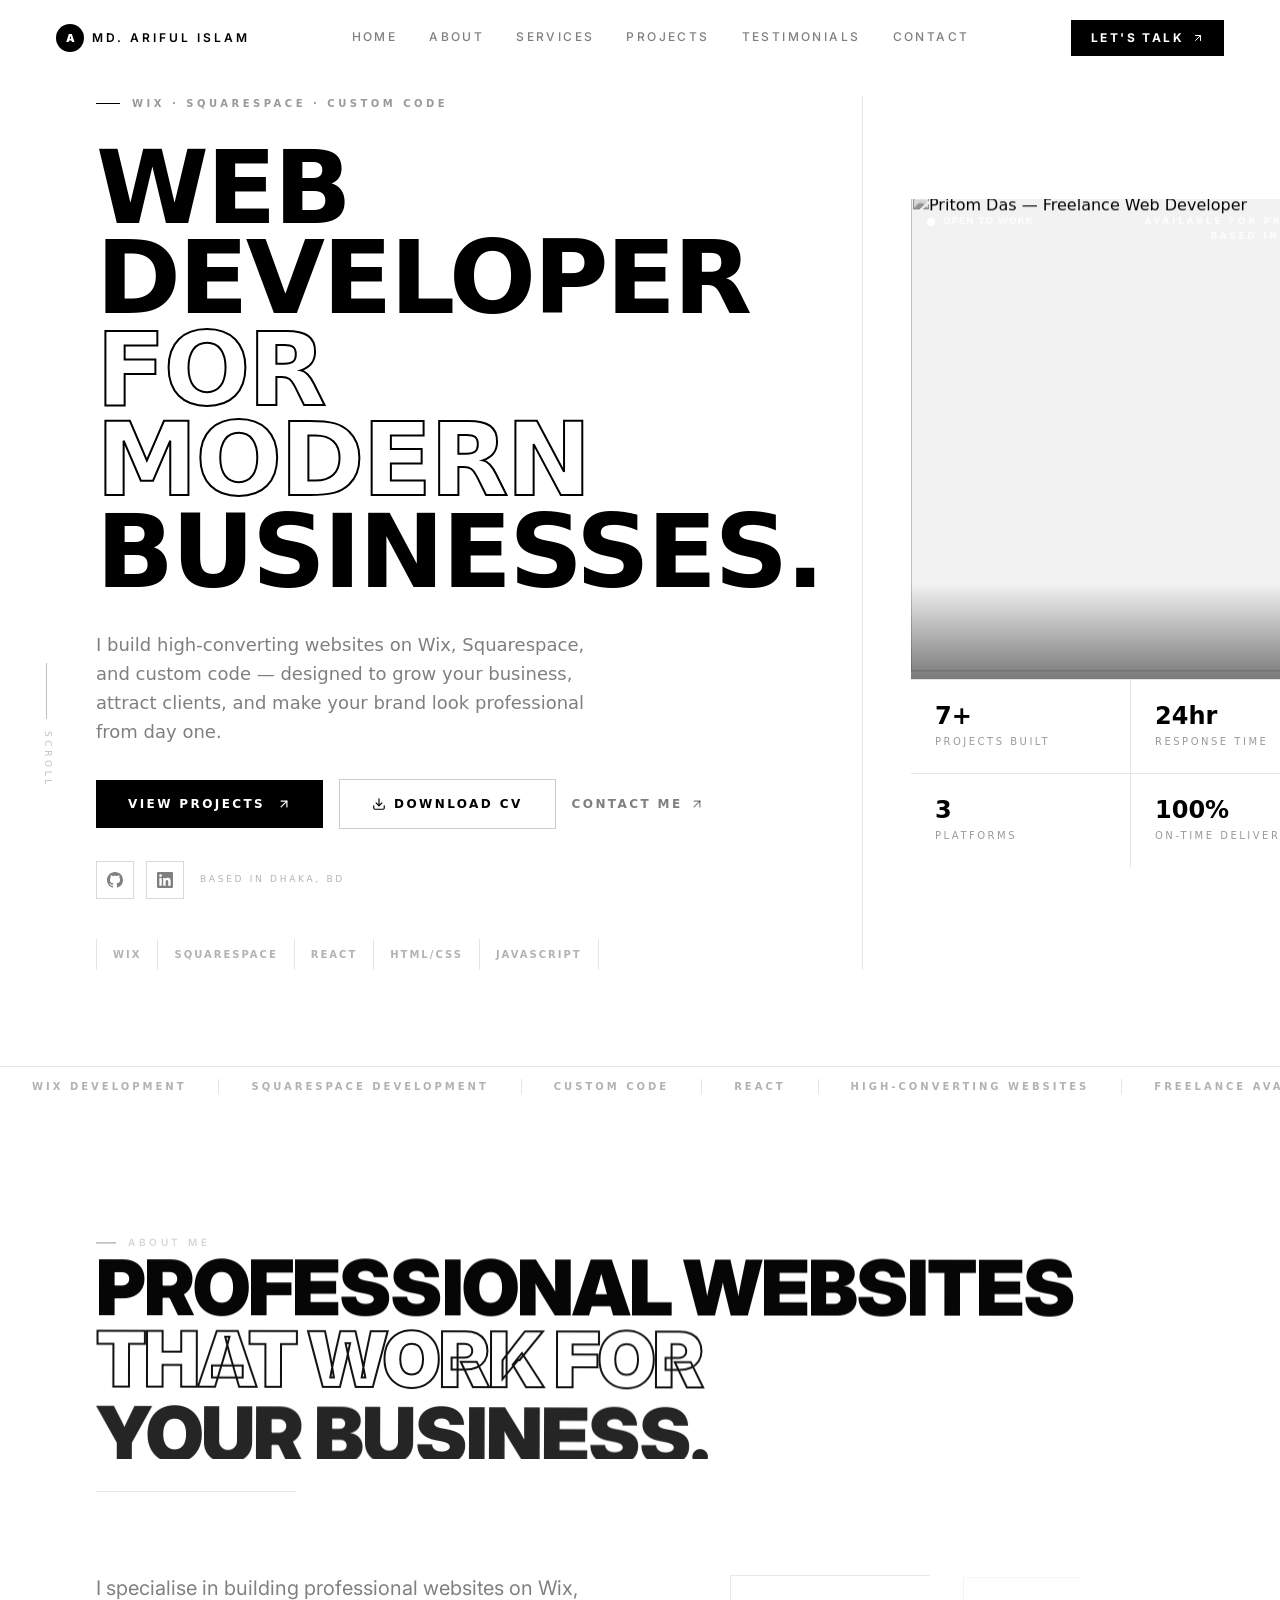
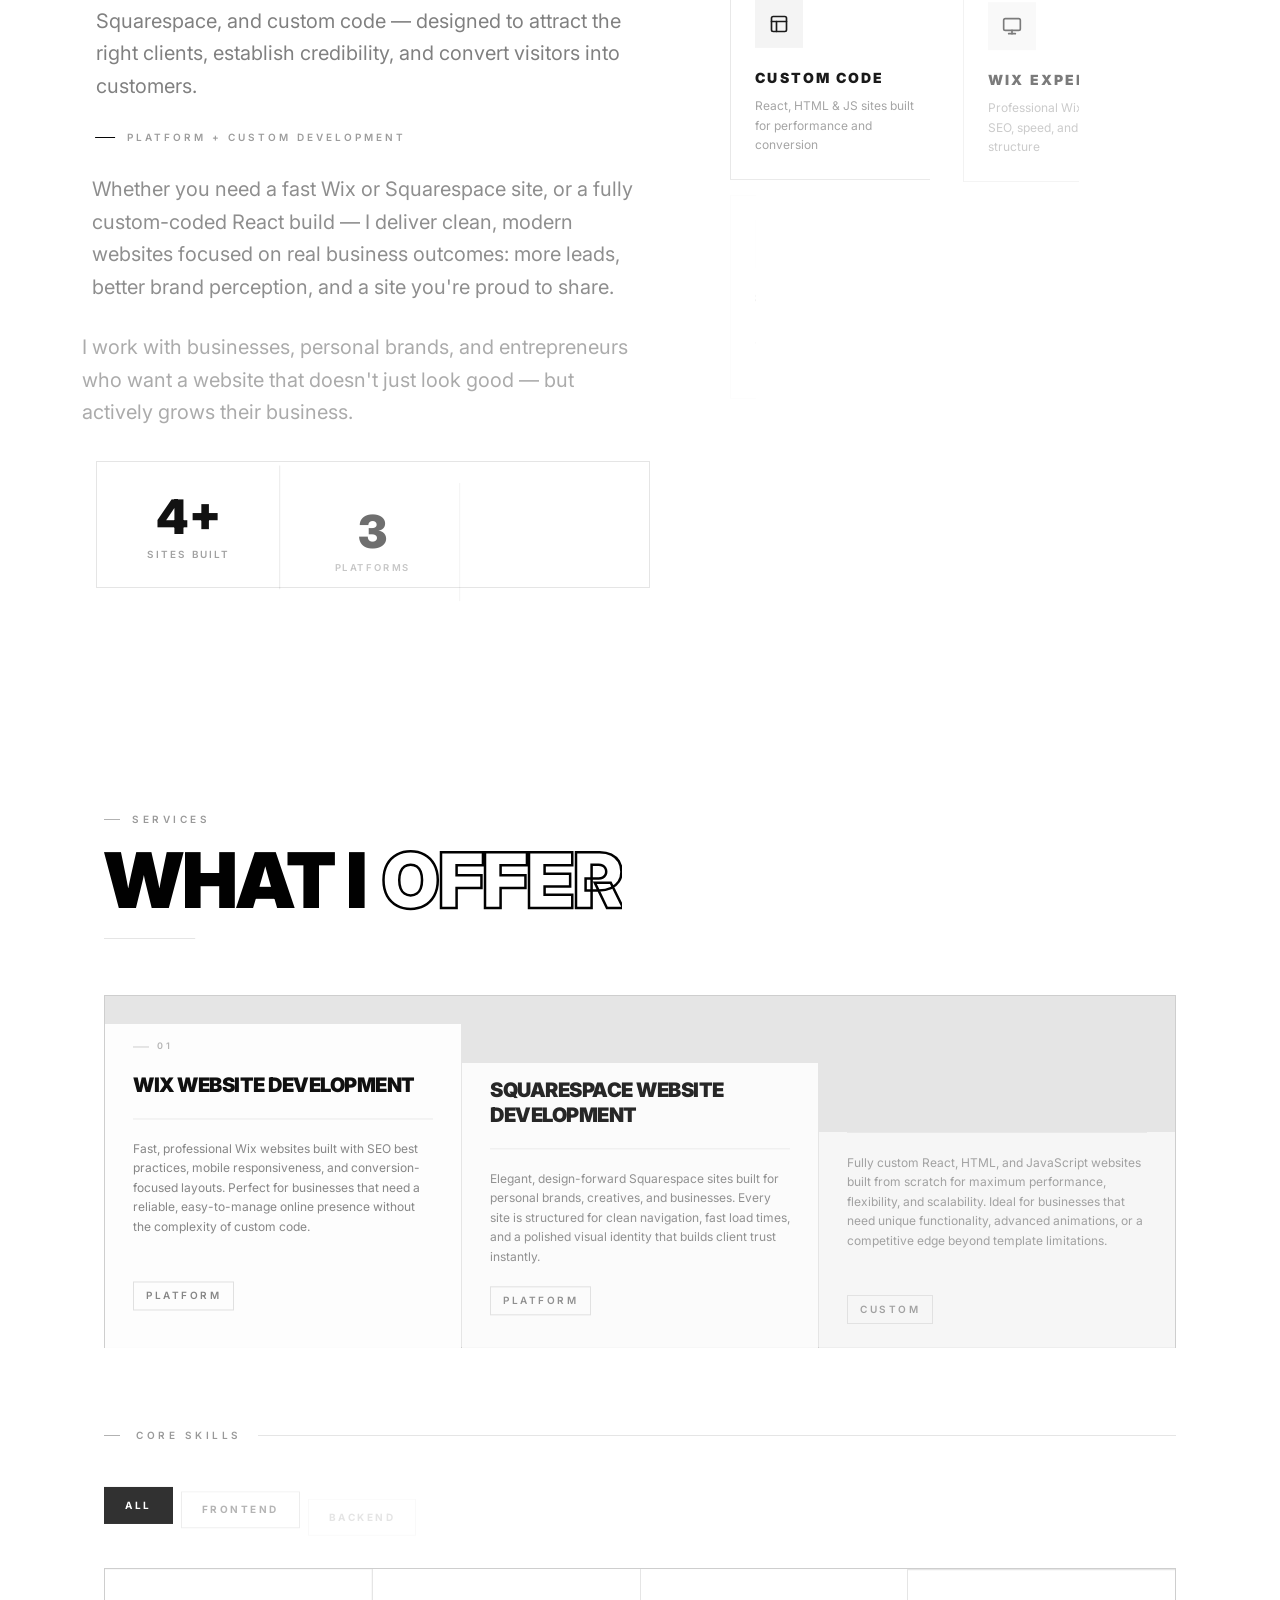
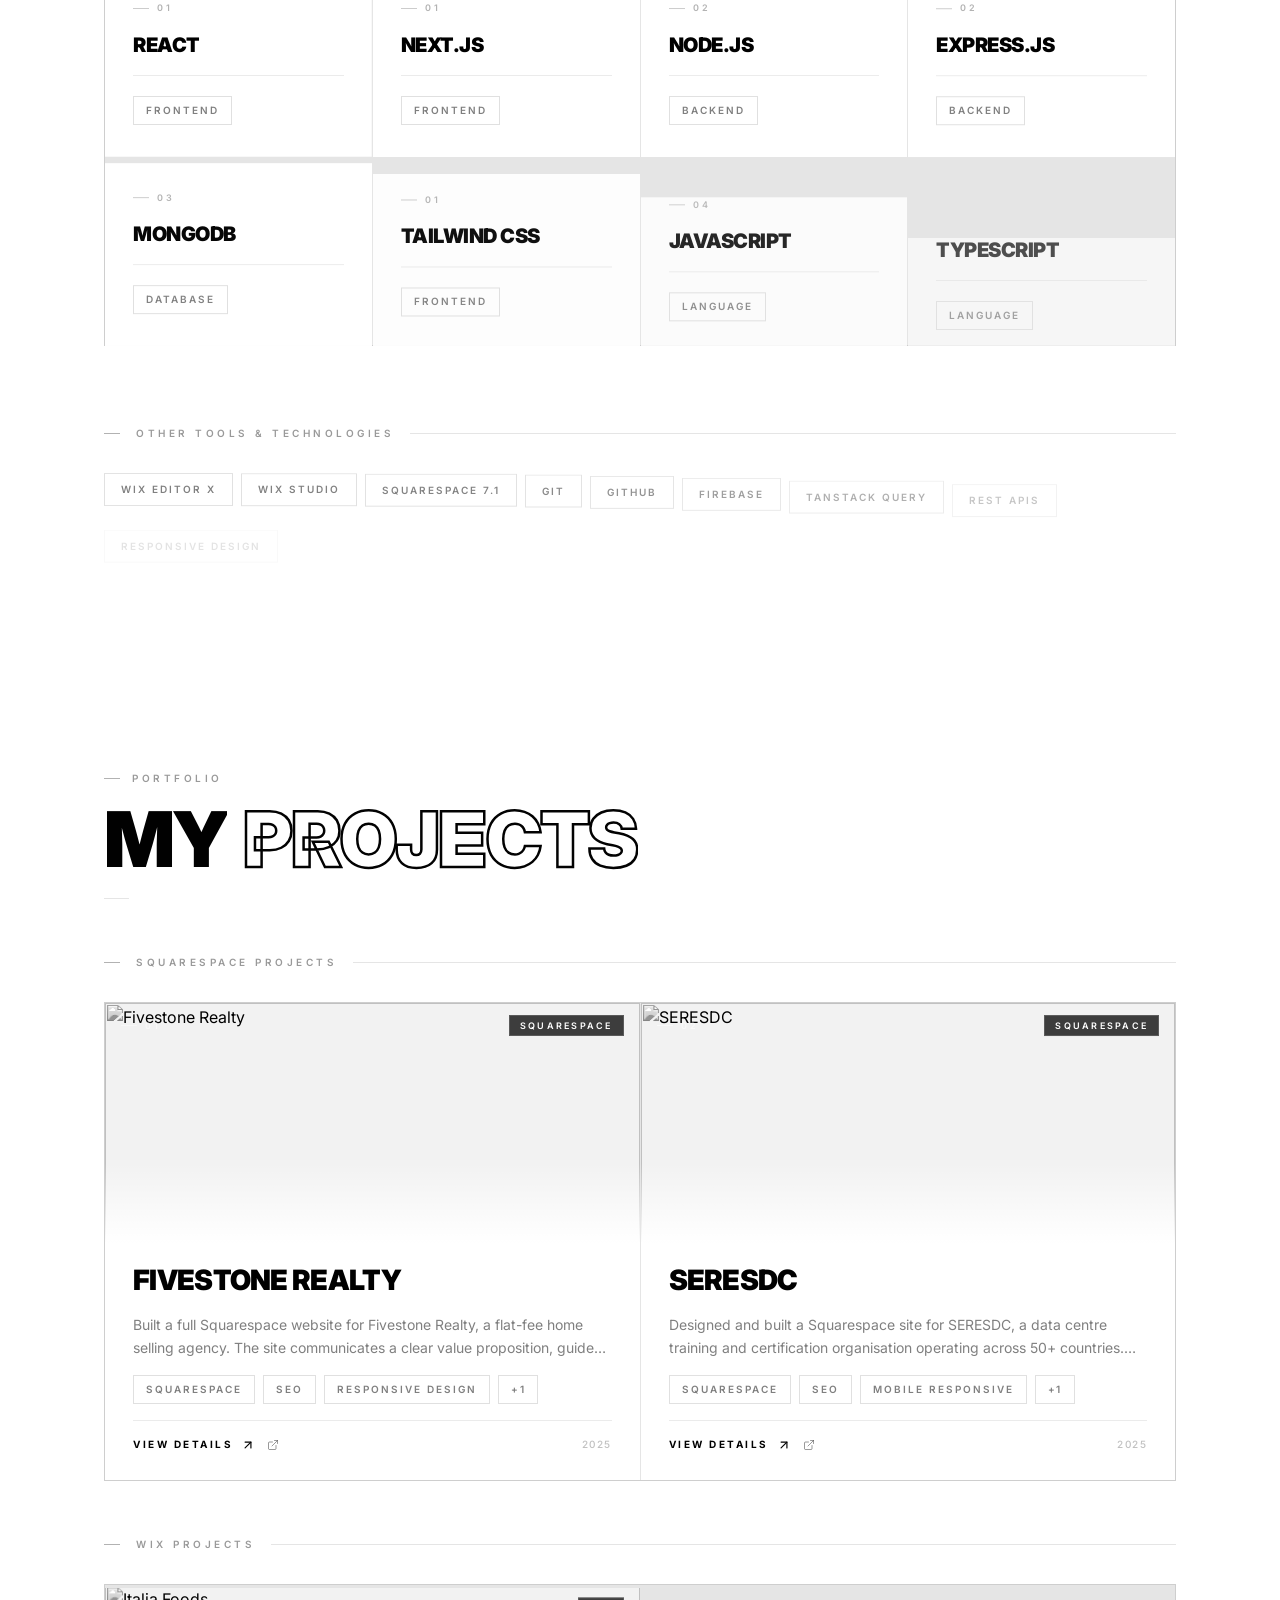
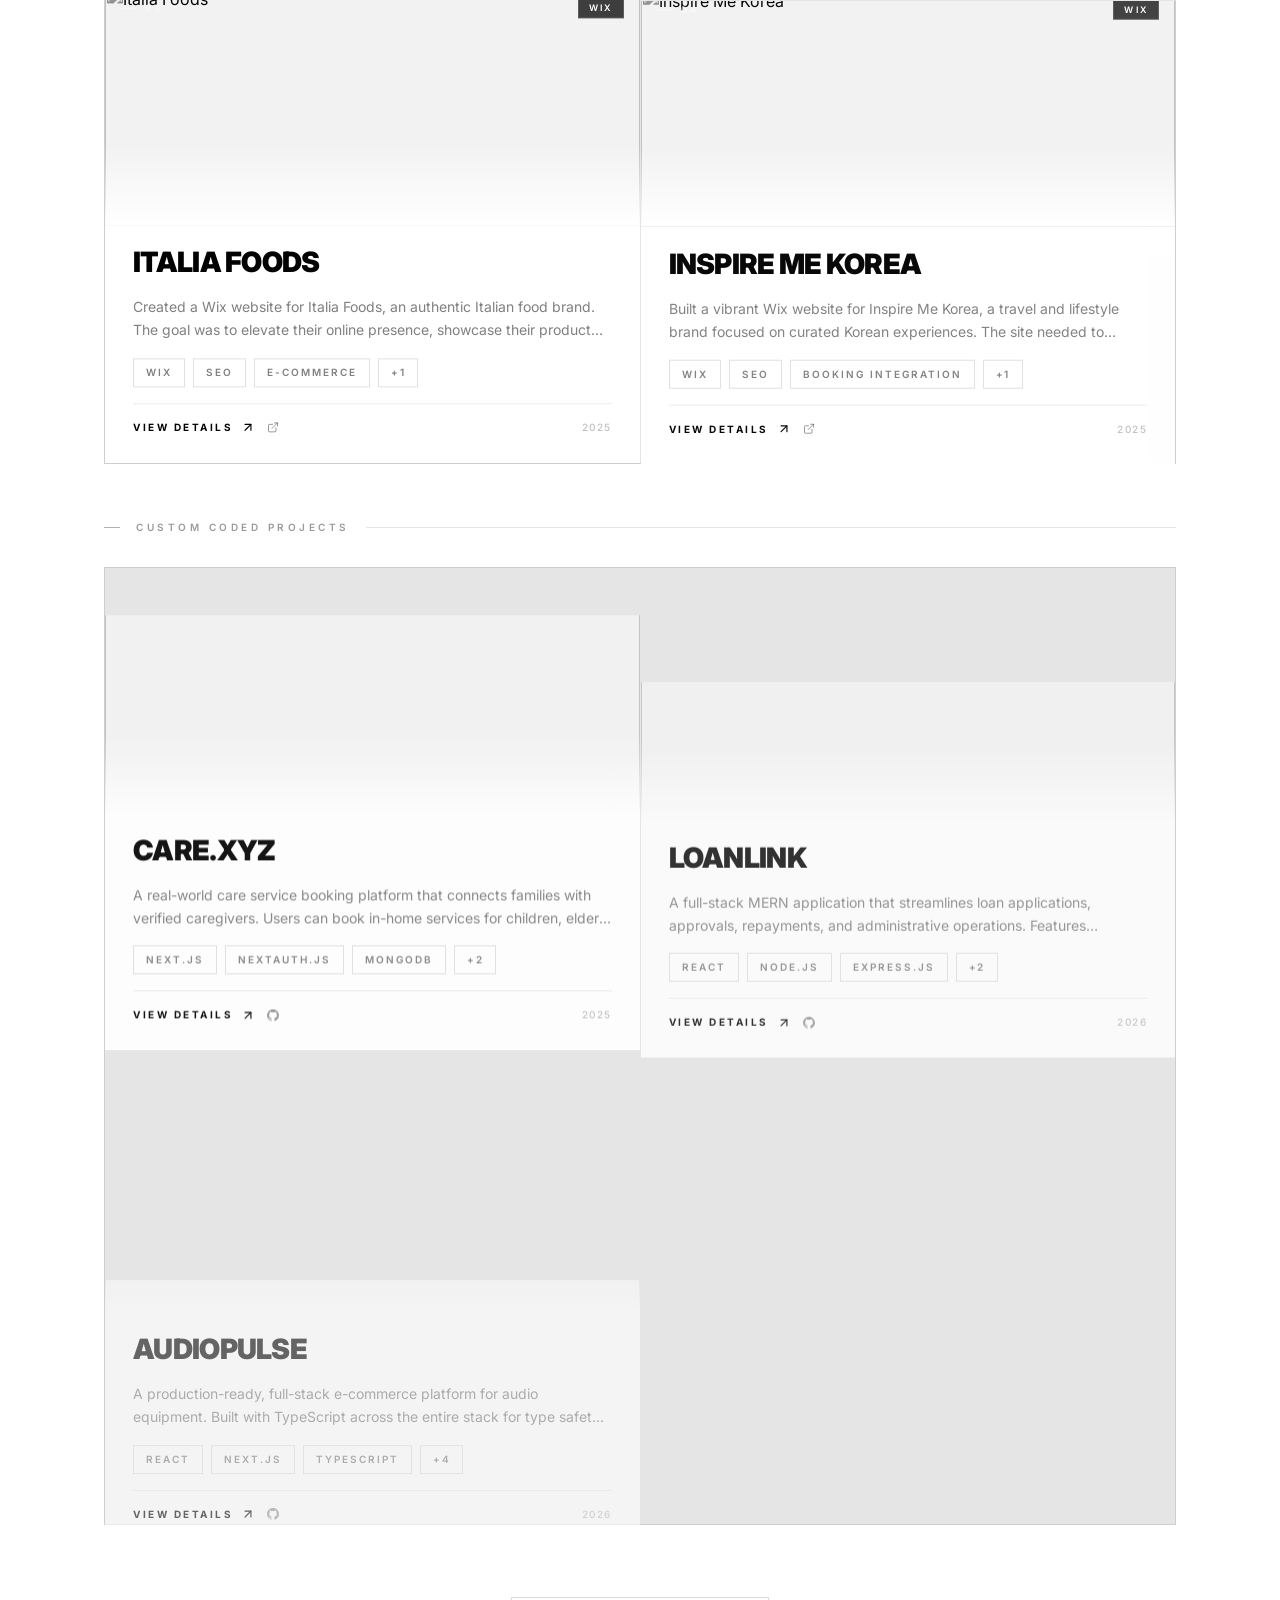
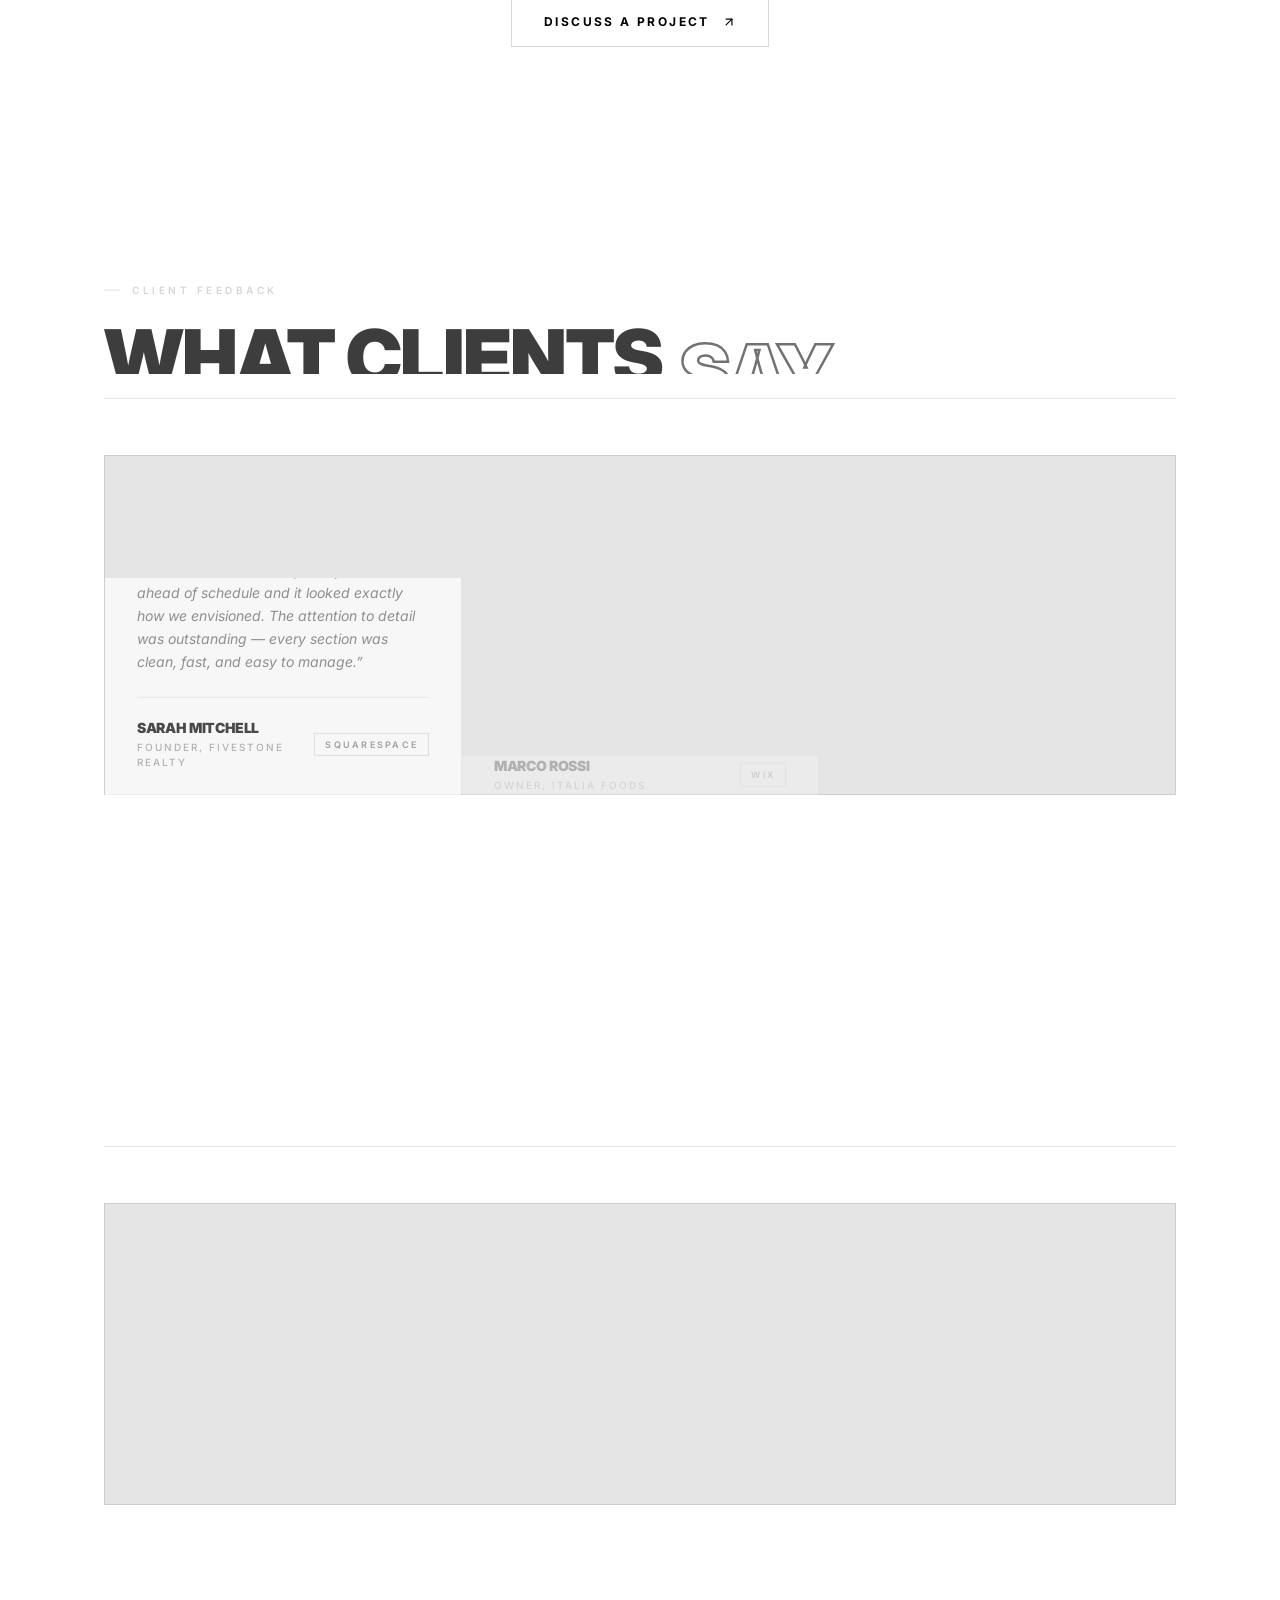
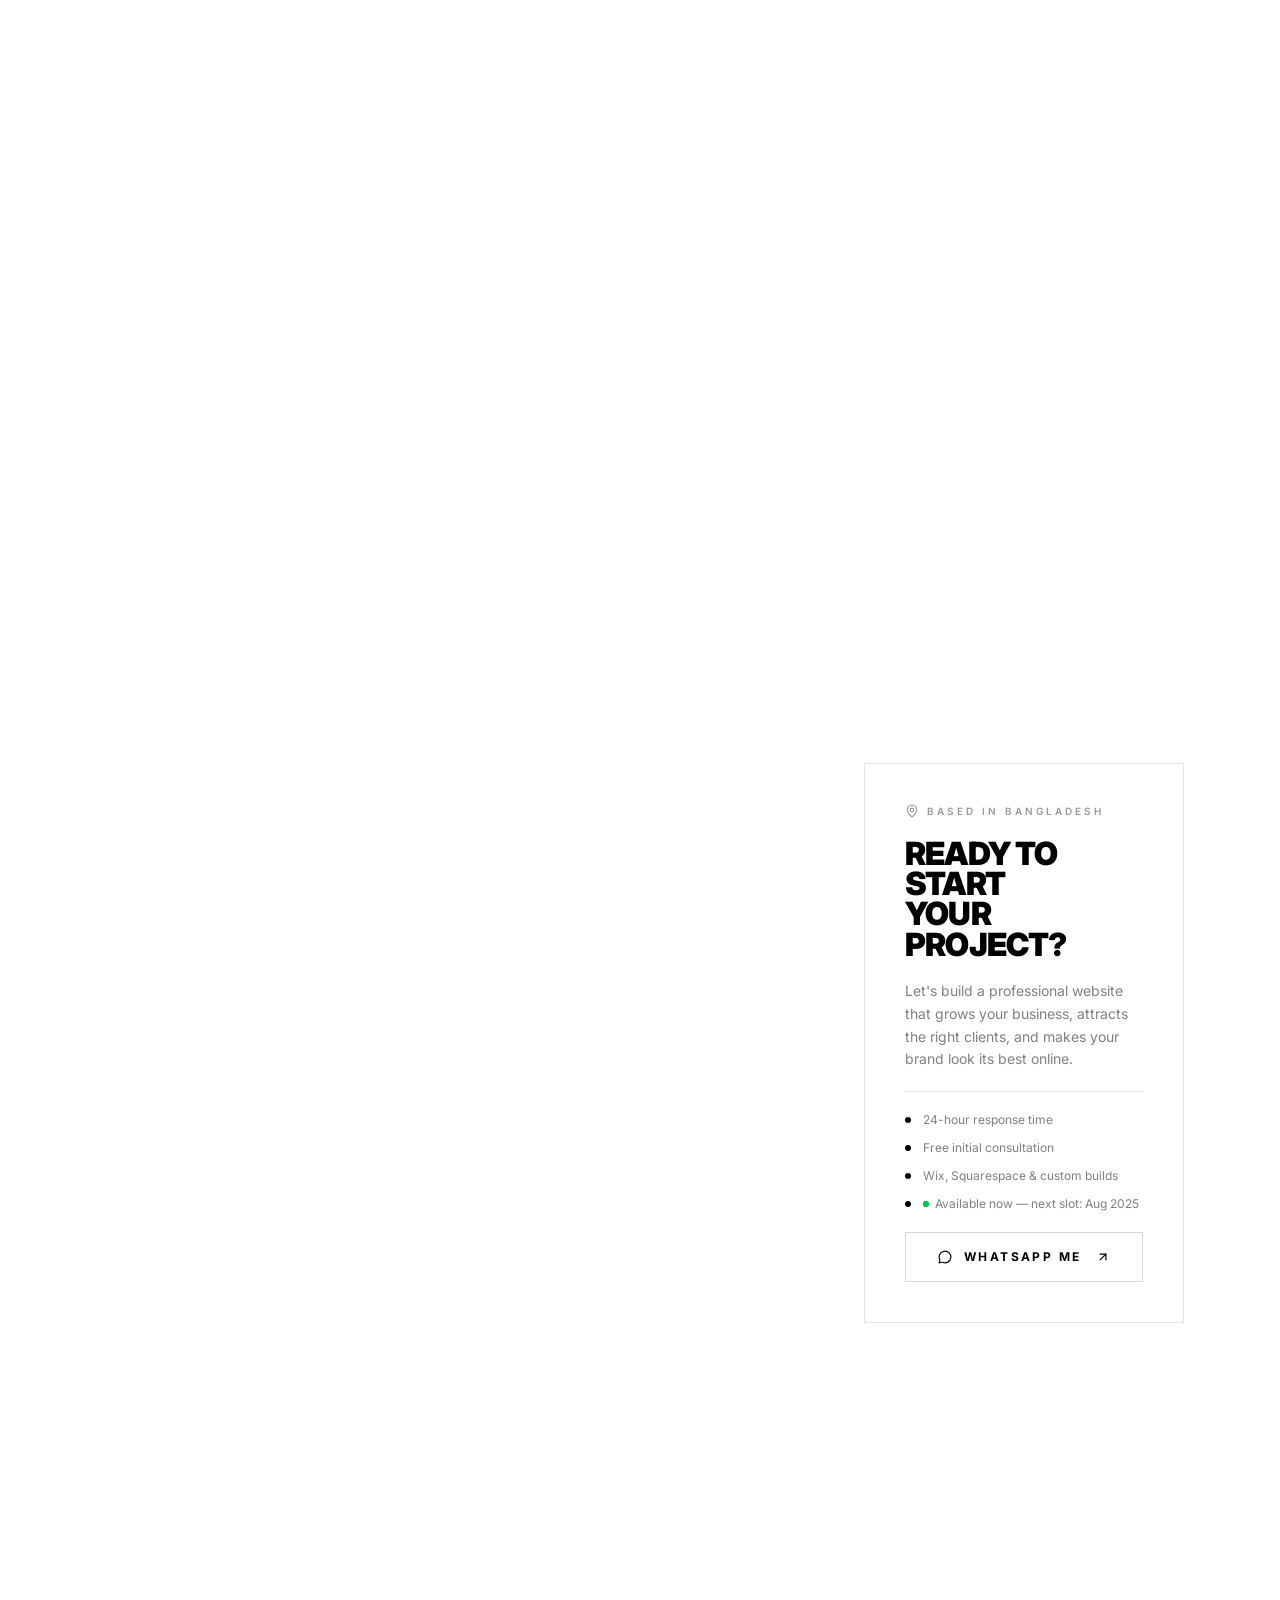
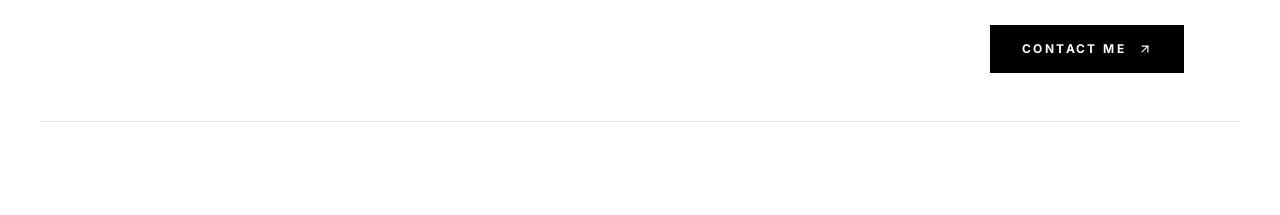
==== a.html @ 06dc27c8 "html pure code a find" ====
<html lang="en" style="scroll-behavior: smooth">

  <head>
    <meta charset="UTF-8" />
    <link rel="icon" type="image/svg+xml" href="/favicon.svg" />
    <link rel="alternate icon" href="/favicon.ico" />
    <meta name="viewport"
      content="width=device-width, initial-scale=1.0, viewport-fit=cover" />

    <!-- Primary SEO -->
    <title>
      Pritom Das | Wix &amp; Squarespace Developer | Custom React Websites
    </title>
    <meta name="description"
      content="Freelance Wix, Squarespace &amp; custom-coded web developer based in Dhaka. Building high-converting websites for businesses and personal brands worldwide." />
    <meta name="keywords"
      content="Pritom Das, Wix Developer, Squarespace Developer, Custom Web Developer, React, Freelance Web Developer, Portfolio, Dhaka" />
    <meta name="author" content="Pritom Das" />
    <link rel="canonical" href="https://pritomweb.dev/" />

    <!-- Open Graph / Facebook -->
    <meta property="og:type" content="website" />
    <meta property="og:url" content="https://pritomweb.dev/" />
    <meta property="og:title"
      content="Pritom Das | Wix &amp; Squarespace Developer | Custom React Websites" />
    <meta property="og:description"
      content="Freelance Wix, Squarespace &amp; custom-coded web developer. Building high-converting websites for businesses and personal brands worldwide." />
    <meta property="og:image"
      content="https://res.cloudinary.com/do3iu9q7d/image/upload/w_1200,h_630,c_fill,f_auto,q_auto/v1767634713/profile_wnzqr0.jpg" />
    <meta property="og:image:width" content="1200" />
    <meta property="og:image:height" content="630" />

    <!-- Twitter Card -->
    <meta name="twitter:card" content="summary_large_image" />
    <meta name="twitter:title"
      content="Pritom Das | Wix &amp; Squarespace Developer | Custom React Websites" />
    <meta name="twitter:description"
      content="Freelance Wix, Squarespace &amp; custom-coded web developer. Building high-converting websites for businesses and personal brands." />
    <meta name="twitter:image"
      content="https://res.cloudinary.com/do3iu9q7d/image/upload/w_1200,h_630,c_fill,f_auto,q_auto/v1767634713/profile_wnzqr0.jpg" />

    <!-- Google Fonts — preconnect first, then stylesheet (faster than @import in CSS) -->
    <link rel="preconnect" href="https://fonts.googleapis.com" />
    <link rel="preconnect" href="https://fonts.gstatic.com" crossorigin />
    <link
      href="https://fonts.googleapis.com/css2?family=Inter:wght@400;500;600;700;800;900&amp;display=swap"
      rel="stylesheet" />
    <script type="module" src="./script.js"></script>
    <link rel="stylesheet" href="./style.css" />
  </head>

  <body>
    <!-- Skip navigation for keyboard users -->
    <a href="#main-content" class="skip-nav">Skip to main content</a>
    <div id="root">
      <div class="min-h-screen text-foreground">
        <header class="fixed top-0 left-0 right-0 z-50">
          <div
            class="anim-nav-bar flex items-center justify-between px-5 sm:px-8 md:px-14 py-5 border-b border-transparent"
            style="
              transition: none;
              translate: none;
              rotate: none;
              scale: none;
              opacity: 1;
              transform: translate(0px, 0px);
              background-color: rgba(255, 255, 255, 0.92);
              backdrop-filter: blur(16px);
              border-bottom-color: rgba(0, 0, 0, 0.12);
            ">
            <a href="#home" class="anim-nav-logo flex items-center gap-2 group"
              style="
                translate: none;
                rotate: none;
                scale: none;
                transform: translate(0px, 0px);
                opacity: 1;
              "><span
                class="w-7 h-7 rounded-full bg-black flex items-center justify-center group-hover:scale-110 transition-transform duration-200"><span
                  class="text-white font-black text-[11px]"
                  aria-hidden="true">A</span></span><span
                class="text-xs font-semibold tracking-[0.25em] uppercase text-black">Md.
                Ariful Islam</span></a>
            <ul class="hidden md:flex items-center gap-8" role="list">
              <li>
                <a href="#home"
                  class="anim-nav-link relative flex flex-col text-xs font-medium tracking-[0.2em] uppercase text-black/50 hover:text-black transition-colors duration-200 pb-0.5"
                  style="
                    translate: none;
                    rotate: none;
                    scale: none;
                    opacity: 1;
                    transform: translate(0px, 0px);
                  ">Home<span
                    class="nav-underline absolute -bottom-0.5 left-0 w-full h-px bg-black origin-left"
                    aria-hidden="true" style="transform: scaleX(0)"></span></a>
              </li>
              <li>
                <a href="#about"
                  class="anim-nav-link relative flex flex-col text-xs font-medium tracking-[0.2em] uppercase text-black/50 hover:text-black transition-colors duration-200 pb-0.5"
                  style="
                    translate: none;
                    rotate: none;
                    scale: none;
                    opacity: 1;
                    transform: translate(0px, 0px);
                  ">About<span
                    class="nav-underline absolute -bottom-0.5 left-0 w-full h-px bg-black origin-left"
                    aria-hidden="true" style="transform: scaleX(0)"></span></a>
              </li>
              <li>
                <a href="#skills"
                  class="anim-nav-link relative flex flex-col text-xs font-medium tracking-[0.2em] uppercase text-black/50 hover:text-black transition-colors duration-200 pb-0.5"
                  style="
                    translate: none;
                    rotate: none;
                    scale: none;
                    opacity: 1;
                    transform: translate(0px, 0px);
                  ">Services<span
                    class="nav-underline absolute -bottom-0.5 left-0 w-full h-px bg-black origin-left"
                    aria-hidden="true" style="transform: scaleX(0)"></span></a>
              </li>
              <li>
                <a href="#projects"
                  class="anim-nav-link relative flex flex-col text-xs font-medium tracking-[0.2em] uppercase text-black/50 hover:text-black transition-colors duration-200 pb-0.5"
                  style="
                    translate: none;
                    rotate: none;
                    scale: none;
                    opacity: 1;
                    transform: translate(0px, 0px);
                  ">Projects<span
                    class="nav-underline absolute -bottom-0.5 left-0 w-full h-px bg-black origin-left"
                    aria-hidden="true" style="
                      transform: translate(0px, 0px);
                      translate: none;
                      rotate: none;
                      scale: none;
                    "></span></a>
              </li>
              <li>
                <a href="#testimonials"
                  class="anim-nav-link relative flex flex-col text-xs font-medium tracking-[0.2em] uppercase text-black/50 hover:text-black transition-colors duration-200 pb-0.5"
                  style="
                    translate: none;
                    rotate: none;
                    scale: none;
                    opacity: 1;
                    transform: translate(0px, 0px);
                  ">Testimonials<span
                    class="nav-underline absolute -bottom-0.5 left-0 w-full h-px bg-black origin-left"
                    aria-hidden="true"
                    style="
                      transform: translate(0px, 0px);
                      translate: none;
                      rotate: none;
                      scale: none;
                    "></span></a>
              </li>
              <li>
                <a href="#contact"
                  class="anim-nav-link relative flex flex-col text-xs font-medium tracking-[0.2em] uppercase text-black/50 hover:text-black transition-colors duration-200 pb-0.5"
                  style="
                    translate: none;
                    rotate: none;
                    scale: none;
                    opacity: 1;
                    transform: translate(0px, 0px);
                  ">Contact<span
                    class="nav-underline absolute -bottom-0.5 left-0 w-full h-px bg-black origin-left"
                    aria-hidden="true" style="
                      transform: scale(0, 1);
                      translate: none;
                      rotate: none;
                      scale: none;
                    "></span></a>
              </li>
            </ul>
            <div class="flex items-center gap-3">
              <a href="#contact"
                class="anim-nav-cta group hidden md:flex items-center gap-2 bg-black text-white text-xs font-bold tracking-[0.2em] uppercase px-5 py-2.5 hover:bg-black/80 transition-colors"
                style="
                  translate: none;
                  rotate: none;
                  scale: none;
                  transform: translate(0px, 0px);
                  opacity: 1;
                ">Let's Talk<svg xmlns="http://www.w3.org/2000/svg" width="24"
                  height="24" viewBox="0 0 24 24"
                  fill="none" stroke="currentColor" stroke-width="2"
                  stroke-linecap="round" stroke-linejoin="round"
                  class="lucide lucide-arrow-up-right h-3 w-3 group-hover:translate-x-0.5 group-hover:-translate-y-0.5 transition-transform"
                  aria-hidden="true">
                  <path d="M7 7h10v10"></path>
                  <path d="M7 17 17 7"></path>
                </svg></a><button
                class="anim-nav-cta md:hidden p-2 border border-black/15 hover:border-black hover:bg-black hover:text-white transition-all duration-200 text-black"
                aria-label="Toggle navigation menu" aria-expanded="false"
                aria-controls="mobile-nav-menu" style="
                  translate: none;
                  rotate: none;
                  scale: none;
                  transform: translate(0px, 0px);
                  opacity: 1;
                ">
                <svg xmlns="http://www.w3.org/2000/svg" width="24" height="24"
                  viewBox="0 0 24 24" fill="none"
                  stroke="currentColor" stroke-width="2" stroke-linecap="round"
                  stroke-linejoin="round"
                  class="lucide lucide-menu h-4 w-4" aria-hidden="true">
                  <path d="M4 5h16"></path>
                  <path d="M4 12h16"></path>
                  <path d="M4 19h16"></path>
                </svg>
              </button>
            </div>
          </div>
        </header>
        <section id="home"
          class="min-h-screen bg-white text-black font-sans overflow-hidden flex flex-col">
          <div
            class="flex-1 grid grid-cols-1 xl:grid-cols-[1fr_440px] min-h-0 px-5 pt-28 pb-8 sm:px-8 sm:pt-32 sm:pb-12 md:px-14 md:pt-36 md:pb-16 lg:px-20 lg:py-20 xl:px-24 xl:py-24 gap-8 xl:gap-12 items-center">
            <div
              class="flex flex-col justify-between xl:border-r border-black/10 xl:pr-10">
              <div
                class="space-y-6 sm:space-y-8 text-center xl:text-left flex flex-col items-center xl:items-start">
                <div class="anim-eyebrow hidden sm:flex items-center gap-3"
                  style="
                    translate: none;
                    rotate: none;
                    scale: none;
                    opacity: 1;
                    transform: translate(0px, 0px);
                  ">
                  <span class="w-6 h-px bg-black hidden xl:block"
                    aria-hidden="true"></span><span
                    class="text-[9px] sm:text-[10px] font-semibold tracking-[0.3em] sm:tracking-[0.35em] uppercase text-black/40">Wix
                    · Squarespace · Custom Code</span><span
                    class="w-6 h-px bg-black xl:hidden"
                    aria-hidden="true"></span>
                </div>
                <h1 class="space-y-0.5 overflow-hidden w-full text-left"
                  aria-label="Web Developer For Modern Businesses">
                  <div class="overflow-hidden">
                    <span
                      class="anim-word block text-[clamp(2.6rem,8vw,8.5rem)] font-black leading-[0.88] tracking-tight uppercase text-black"
                      style="
                        translate: none;
                        rotate: none;
                        scale: none;
                        opacity: 1;
                        transform: translate(0px, 0px);
                      ">Web Developer</span>
                  </div>
                  <div class="overflow-hidden">
                    <span
                      class="anim-word block text-[clamp(2.6rem,8vw,8.5rem)] font-black leading-[0.88] tracking-tight uppercase text-white [-webkit-text-stroke:2px_black]"
                      style="
                        translate: none;
                        rotate: none;
                        scale: none;
                        opacity: 1;
                        transform: translate(0px, 0px);
                      ">For Modern</span>
                  </div>
                  <div class="overflow-hidden">
                    <span
                      class="anim-word block text-[clamp(2.6rem,8vw,8.5rem)] font-black leading-[0.88] tracking-tight uppercase text-black"
                      style="
                        translate: none;
                        rotate: none;
                        scale: none;
                        opacity: 1;
                        transform: translate(0px, 0px);
                      ">Businesses.</span>
                  </div>
                </h1>
                <p
                  class="anim-body text-sm sm:text-base md:text-lg text-black/50 max-w-md sm:max-w-lg leading-relaxed"
                  style="
                    translate: none;
                    rotate: none;
                    scale: none;
                    opacity: 1;
                    transform: translate(0px, 0px);
                  ">
                  I build high-converting websites on Wix, Squarespace, and
                  custom code — designed to grow your business, attract clients,
                  and make your brand look professional from day one.
                </p>
                <div
                  class="flex flex-wrap items-center justify-center xl:justify-start gap-4">
                  <a href="#projects"
                    class="anim-cta group flex items-center gap-3 bg-black text-white font-bold text-xs tracking-[0.2em] uppercase px-6 sm:px-8 py-3.5 sm:py-4 hover:bg-black/80 transition-colors"
                    style="
                      translate: none;
                      rotate: none;
                      scale: none;
                      opacity: 1;
                      transform: translate(0px, 0px);
                    ">View Projects<svg xmlns="http://www.w3.org/2000/svg"
                      width="24" height="24" viewBox="0 0 24 24"
                      fill="none" stroke="currentColor" stroke-width="2"
                      stroke-linecap="round" stroke-linejoin="round"
                      class="lucide lucide-arrow-up-right h-3.5 w-3.5 group-hover:translate-x-0.5 group-hover:-translate-y-0.5 transition-transform"
                      aria-hidden="true">
                      <path d="M7 7h10v10"></path>
                      <path d="M7 17 17 7"></path>
                    </svg></a><a href="/pritom-das-resume.pdf"
                    download="Pritom_Das_Resume.pdf"
                    class="anim-cta group flex items-center gap-2 border border-black/20 hover:border-black hover:bg-black hover:text-white text-black text-xs font-semibold tracking-[0.2em] uppercase px-6 sm:px-8 py-3.5 sm:py-4 transition-all duration-200"
                    style="
                      translate: none;
                      rotate: none;
                      scale: none;
                      opacity: 1;
                      transform: translate(0px, 0px);
                    "><svg xmlns="http://www.w3.org/2000/svg" width="24"
                      height="24" viewBox="0 0 24 24" fill="none"
                      stroke="currentColor" stroke-width="2"
                      stroke-linecap="round" stroke-linejoin="round"
                      class="lucide lucide-download h-3.5 w-3.5"
                      aria-hidden="true">
                      <path d="M12 15V3"></path>
                      <path
                        d="M21 15v4a2 2 0 0 1-2 2H5a2 2 0 0 1-2-2v-4"></path>
                      <path d="m7 10 5 5 5-5"></path>
                    </svg>Download CV</a><a href="#contact"
                    class="anim-cta flex items-center gap-2 text-black/50 hover:text-black text-xs font-semibold tracking-[0.2em] uppercase transition-colors py-3.5 sm:py-4"
                    style="
                      translate: none;
                      rotate: none;
                      scale: none;
                      opacity: 1;
                      transform: translate(0px, 0px);
                    ">Contact Me<svg xmlns="http://www.w3.org/2000/svg"
                      width="24" height="24" viewBox="0 0 24 24"
                      fill="none" stroke="currentColor" stroke-width="2"
                      stroke-linecap="round" stroke-linejoin="round"
                      class="lucide lucide-arrow-up-right h-3.5 w-3.5"
                      aria-hidden="true">
                      <path d="M7 7h10v10"></path>
                      <path d="M7 17 17 7"></path>
                    </svg></a>
                </div>
                <div
                  class="anim-cta flex items-center gap-3 flex-wrap justify-center xl:justify-start"
                  style="
                    translate: none;
                    rotate: none;
                    scale: none;
                    opacity: 1;
                    transform: translate(0px, 0px);
                  ">
                  <a href="https://github.com/Pritom678" target="_blank"
                    rel="noopener noreferrer"
                    aria-label="GitHub profile"
                    class="p-2.5 border border-black/15 hover:border-black hover:bg-black hover:text-white transition-all duration-200 text-black/50"><svg
                      class="h-4 w-4" fill="currentColor" viewBox="0 0 24 24"
                      aria-hidden="true">
                      <path
                        d="M12 0c-6.626 0-12 5.373-12 12 0 5.302 3.438 9.8 8.207 11.387.599.111.793-.261.793-.577v-2.234c-3.338.726-4.033-1.416-4.033-1.416-.546-1.387-1.333-1.756-1.333-1.756-1.089-.745.083-.729.083-.729 1.205.084 1.839 1.237 1.839 1.237 1.07 1.834 2.807 1.304 3.492.997.107-.775.418-1.305.762-1.604-2.665-.305-5.467-1.334-5.467-5.931 0-1.311.469-2.381 1.236-3.221-.124-.303-.535-1.524.117-3.176 0 0 1.008-.322 3.301 1.23.957-.266 1.983-.399 3.003-.404 1.02.005 2.047.138 3.006.404 2.291-1.552 3.297-1.23 3.297-1.23.653 1.653.242 2.874.118 3.176.77.84 1.235 1.911 1.235 3.221 0 4.609-2.807 5.624-5.479 5.921.43.372.823 1.102.823 2.222v3.293c0 .319.192.694.801.576 4.765-1.589 8.199-6.086 8.199-11.386 0-6.627-5.373-12-12-12z">
                      </path>
                    </svg></a><a
                    href="https://www.linkedin.com/in/pritom1722002"
                    target="_blank"
                    rel="noopener noreferrer" aria-label="LinkedIn profile"
                    class="p-2.5 border border-black/15 hover:border-black hover:bg-black hover:text-white transition-all duration-200 text-black/50"><svg
                      class="h-4 w-4" fill="currentColor" viewBox="0 0 24 24"
                      aria-hidden="true">
                      <path
                        d="M20.447 20.452h-3.554v-5.569c0-1.328-.027-3.037-1.852-3.037-1.853 0-2.136 1.445-2.136 2.939v5.667H9.351V9h3.414v1.561h.046c.477-.9 1.637-1.85 3.37-1.85 3.601 0 4.267 2.37 4.267 5.455v6.286zM5.337 7.433c-1.144 0-2.063-.926-2.063-2.065 0-1.138.92-2.063 2.063-2.063 1.14 0 2.064.925 2.064 2.063 0 1.139-.925 2.065-2.064 2.065zm1.782 13.019H3.555V9h3.564v11.452zM22.225 0H1.771C.792 0 0 .774 0 1.729v20.542C0 23.227.792 24 1.771 24h20.451C23.2 24 24 23.227 24 22.271V1.729C24 .774 23.2 0 22.222 0h.003z">
                      </path>
                    </svg></a><span
                    class="text-[9px] text-black/30 tracking-[0.3em] uppercase ml-1">Based
                    in Dhaka,
                    BD</span>
                </div>
              </div>
              <div class="anim-cta hidden xl:flex items-center gap-0 mt-10"
                style="
                  translate: none;
                  rotate: none;
                  scale: none;
                  opacity: 1;
                  transform: translate(0px, 0px);
                ">
                <span
                  class="text-[10px] font-semibold tracking-[0.2em] uppercase px-4 py-2 border-r border-black/10 first:border-l text-black/30 hover:text-black hover:bg-black/5 transition-colors cursor-default">Wix</span><span
                  class="text-[10px] font-semibold tracking-[0.2em] uppercase px-4 py-2 border-r border-black/10 first:border-l text-black/30 hover:text-black hover:bg-black/5 transition-colors cursor-default">Squarespace</span><span
                  class="text-[10px] font-semibold tracking-[0.2em] uppercase px-4 py-2 border-r border-black/10 first:border-l text-black/30 hover:text-black hover:bg-black/5 transition-colors cursor-default">React</span><span
                  class="text-[10px] font-semibold tracking-[0.2em] uppercase px-4 py-2 border-r border-black/10 first:border-l text-black/30 hover:text-black hover:bg-black/5 transition-colors cursor-default">HTML/CSS</span><span
                  class="text-[10px] font-semibold tracking-[0.2em] uppercase px-4 py-2 border-r border-black/10 first:border-l text-black/30 hover:text-black hover:bg-black/5 transition-colors cursor-default">JavaScript</span>
              </div>
            </div>
            <div
              class="anim-right-panel flex flex-col border-t xl:border-t-0 w-full"
              style="
                transform-style: preserve-3d;
                translate: none;
                rotate: none;
                scale: none;
                transform: perspective(900px);
              ">
              <div class="anim-image-wrap relative overflow-hidden bg-black/5"
                style="
                  min-height: 280px;
                  max-height: 480px;
                  height: 45vw;
                  clip-path: inset(0px 0% 0px 0px);
                ">
                <img alt="Pritom Das — Freelance Web Developer" width="440"
                  height="560" loading="eager"
                  class="w-full h-full object-cover object-top grayscale"
                  src="http://127.0.0.1:5500/arif.png" style="
                    translate: none;
                    rotate: none;
                    scale: none;
                    transform: translate3d(0px, -9.8682px, 0px);
                  " />
                <div class="absolute top-4 right-4 text-right"
                  aria-hidden="true">
                  <p
                    class="text-[8px] sm:text-[9px] font-semibold tracking-[0.3em] uppercase text-white/70">
                    Available for projects
                  </p>
                  <p
                    class="text-[8px] sm:text-[9px] font-semibold tracking-[0.3em] uppercase text-white/70 mt-0.5">
                    Based in Dhaka
                  </p>
                </div>
                <div class="absolute top-4 left-4 flex items-center gap-2"
                  aria-hidden="true">
                  <span class="relative flex h-2 w-2"><span
                      class="animate-ping absolute inline-flex h-full w-full rounded-full bg-white opacity-60"></span><span
                      class="relative inline-flex rounded-full h-2 w-2 bg-white"></span></span><span
                    class="text-[8px] sm:text-[9px] font-semibold tracking-widest uppercase text-white/70">Open
                    to
                    work</span>
                </div>
                <div
                  class="absolute bottom-0 left-0 right-0 h-24 bg-gradient-to-t from-black/50 to-transparent"
                  aria-hidden="true"></div>
              </div>
              <div class="grid grid-cols-2 border-t border-black/10">
                <div
                  class="anim-stat p-4 sm:p-6 border-black/10 hover:bg-black hover:text-white transition-colors duration-300 group border-r border-b"
                  style="
                    translate: none;
                    rotate: none;
                    scale: none;
                    opacity: 1;
                    transform: translate(0px, 0px);
                  ">
                  <p
                    class="text-xl sm:text-2xl font-black leading-none group-hover:scale-110 transition-transform duration-300 origin-left">
                    7+
                  </p>
                  <p
                    class="text-[9px] sm:text-[10px] font-medium tracking-[0.2em] sm:tracking-[0.25em] uppercase text-black/40 group-hover:text-white/50 mt-1.5 transition-colors">
                    Projects Built
                  </p>
                </div>
                <div
                  class="anim-stat p-4 sm:p-6 border-black/10 hover:bg-black hover:text-white transition-colors duration-300 group border-b"
                  style="
                    translate: none;
                    rotate: none;
                    scale: none;
                    opacity: 1;
                    transform: translate(0px, 0px);
                  ">
                  <p
                    class="text-xl sm:text-2xl font-black leading-none group-hover:scale-110 transition-transform duration-300 origin-left">
                    24hr
                  </p>
                  <p
                    class="text-[9px] sm:text-[10px] font-medium tracking-[0.2em] sm:tracking-[0.25em] uppercase text-black/40 group-hover:text-white/50 mt-1.5 transition-colors">
                    Response Time
                  </p>
                </div>
                <div
                  class="anim-stat p-4 sm:p-6 border-black/10 hover:bg-black hover:text-white transition-colors duration-300 group border-r"
                  style="
                    translate: none;
                    rotate: none;
                    scale: none;
                    opacity: 1;
                    transform: translate(0px, 0px);
                  ">
                  <p
                    class="text-xl sm:text-2xl font-black leading-none group-hover:scale-110 transition-transform duration-300 origin-left">
                    3
                  </p>
                  <p
                    class="text-[9px] sm:text-[10px] font-medium tracking-[0.2em] sm:tracking-[0.25em] uppercase text-black/40 group-hover:text-white/50 mt-1.5 transition-colors">
                    Platforms
                  </p>
                </div>
                <div
                  class="anim-stat p-4 sm:p-6 border-black/10 hover:bg-black hover:text-white transition-colors duration-300 group"
                  style="
                    translate: none;
                    rotate: none;
                    scale: none;
                    opacity: 1;
                    transform: translate(0px, 0px);
                  ">
                  <p
                    class="text-xl sm:text-2xl font-black leading-none group-hover:scale-110 transition-transform duration-300 origin-left">
                    100%
                  </p>
                  <p
                    class="text-[9px] sm:text-[10px] font-medium tracking-[0.2em] sm:tracking-[0.25em] uppercase text-black/40 group-hover:text-white/50 mt-1.5 transition-colors">
                    On-Time Delivery
                  </p>
                </div>
              </div>
            </div>
          </div>
          <div class="anim-ticker border-t border-black/10 overflow-hidden"
            aria-hidden="true" style="opacity: 1">
            <div class="flex items-center py-3 whitespace-nowrap ticker-track">
              <span
                class="text-[9px] sm:text-[10px] font-semibold tracking-[0.3em] uppercase text-black/30 px-5 sm:px-8 border-r border-black/10 shrink-0">Wix
                Development</span><span
                class="text-[9px] sm:text-[10px] font-semibold tracking-[0.3em] uppercase text-black/30 px-5 sm:px-8 border-r border-black/10 shrink-0">Squarespace
                Development</span><span
                class="text-[9px] sm:text-[10px] font-semibold tracking-[0.3em] uppercase text-black/30 px-5 sm:px-8 border-r border-black/10 shrink-0">Custom
                Code</span><span
                class="text-[9px] sm:text-[10px] font-semibold tracking-[0.3em] uppercase text-black/30 px-5 sm:px-8 border-r border-black/10 shrink-0">React</span><span
                class="text-[9px] sm:text-[10px] font-semibold tracking-[0.3em] uppercase text-black/30 px-5 sm:px-8 border-r border-black/10 shrink-0">High-Converting
                Websites</span><span
                class="text-[9px] sm:text-[10px] font-semibold tracking-[0.3em] uppercase text-black/30 px-5 sm:px-8 border-r border-black/10 shrink-0">Freelance
                Available</span><span
                class="text-[9px] sm:text-[10px] font-semibold tracking-[0.3em] uppercase text-black/30 px-5 sm:px-8 border-r border-black/10 shrink-0">Wix
                Development</span><span
                class="text-[9px] sm:text-[10px] font-semibold tracking-[0.3em] uppercase text-black/30 px-5 sm:px-8 border-r border-black/10 shrink-0">Squarespace
                Development</span><span
                class="text-[9px] sm:text-[10px] font-semibold tracking-[0.3em] uppercase text-black/30 px-5 sm:px-8 border-r border-black/10 shrink-0">Custom
                Code</span><span
                class="text-[9px] sm:text-[10px] font-semibold tracking-[0.3em] uppercase text-black/30 px-5 sm:px-8 border-r border-black/10 shrink-0">React</span><span
                class="text-[9px] sm:text-[10px] font-semibold tracking-[0.3em] uppercase text-black/30 px-5 sm:px-8 border-r border-black/10 shrink-0">High-Converting
                Websites</span><span
                class="text-[9px] sm:text-[10px] font-semibold tracking-[0.3em] uppercase text-black/30 px-5 sm:px-8 border-r border-black/10 shrink-0">Freelance
                Available</span><span
                class="text-[9px] sm:text-[10px] font-semibold tracking-[0.3em] uppercase text-black/30 px-5 sm:px-8 border-r border-black/10 shrink-0">Wix
                Development</span><span
                class="text-[9px] sm:text-[10px] font-semibold tracking-[0.3em] uppercase text-black/30 px-5 sm:px-8 border-r border-black/10 shrink-0">Squarespace
                Development</span><span
                class="text-[9px] sm:text-[10px] font-semibold tracking-[0.3em] uppercase text-black/30 px-5 sm:px-8 border-r border-black/10 shrink-0">Custom
                Code</span><span
                class="text-[9px] sm:text-[10px] font-semibold tracking-[0.3em] uppercase text-black/30 px-5 sm:px-8 border-r border-black/10 shrink-0">React</span><span
                class="text-[9px] sm:text-[10px] font-semibold tracking-[0.3em] uppercase text-black/30 px-5 sm:px-8 border-r border-black/10 shrink-0">High-Converting
                Websites</span><span
                class="text-[9px] sm:text-[10px] font-semibold tracking-[0.3em] uppercase text-black/30 px-5 sm:px-8 border-r border-black/10 shrink-0">Freelance
                Available</span><span
                class="text-[9px] sm:text-[10px] font-semibold tracking-[0.3em] uppercase text-black/30 px-5 sm:px-8 border-r border-black/10 shrink-0">Wix
                Development</span><span
                class="text-[9px] sm:text-[10px] font-semibold tracking-[0.3em] uppercase text-black/30 px-5 sm:px-8 border-r border-black/10 shrink-0">Squarespace
                Development</span><span
                class="text-[9px] sm:text-[10px] font-semibold tracking-[0.3em] uppercase text-black/30 px-5 sm:px-8 border-r border-black/10 shrink-0">Custom
                Code</span><span
                class="text-[9px] sm:text-[10px] font-semibold tracking-[0.3em] uppercase text-black/30 px-5 sm:px-8 border-r border-black/10 shrink-0">React</span><span
                class="text-[9px] sm:text-[10px] font-semibold tracking-[0.3em] uppercase text-black/30 px-5 sm:px-8 border-r border-black/10 shrink-0">High-Converting
                Websites</span><span
                class="text-[9px] sm:text-[10px] font-semibold tracking-[0.3em] uppercase text-black/30 px-5 sm:px-8 border-r border-black/10 shrink-0">Freelance
                Available</span>
            </div>
          </div>
          <div
            class="absolute bottom-28 left-10 hidden xl:flex flex-col items-center gap-3"
            aria-hidden="true">
            <div class="anim-scroll-line w-px h-14 bg-black/25" style="
                translate: none;
                rotate: none;
                scale: none;
                transform-origin: 50% 0%;
                transform: translate(0px, 0px);
              "></div>
            <span class="text-[9px] tracking-[0.4em] uppercase text-black/25"
              style="writing-mode: vertical-rl">Scroll</span>
          </div>
        </section>
        <main id="main-content">
          <section id="about"
            class="py-16 sm:py-20 md:py-28 bg-white text-black overflow-hidden">
            <div class="max-w-[1200px] mx-auto px-5 sm:px-8 md:px-14">
              <div class="about-header mb-10 sm:mb-14 md:mb-20">
                <div class="about-eyebrow flex items-center gap-3 mb-5" style="
                    translate: none;
                    rotate: none;
                    scale: none;
                    opacity: 1;
                    transform: translate(0px, 0px);
                  ">
                  <span class="w-5 h-px bg-black"></span><span
                    class="text-[10px] font-semibold tracking-[0.35em] uppercase text-black/40">About
                    Me</span>
                </div>
                <div class="space-y-0.5 mb-6 sm:mb-8">
                  <div class="overflow-hidden">
                    <h2
                      class="about-headline-word text-[clamp(2rem,6vw,6.5rem)] font-black leading-[0.88] tracking-tight uppercase text-black"
                      style="
                        translate: none;
                        rotate: none;
                        scale: none;
                        opacity: 1;
                        transform: translate(0px, 0px);
                      ">
                      Professional Websites
                    </h2>
                  </div>
                  <div class="overflow-hidden">
                    <h2
                      class="about-headline-word text-[clamp(2rem,6vw,6.5rem)] font-black leading-[0.88] tracking-tight uppercase text-white [-webkit-text-stroke:2px_black]"
                      style="
                        translate: none;
                        rotate: none;
                        scale: none;
                        opacity: 1;
                        transform: translate(0px, 0px);
                      ">
                      That Work For
                    </h2>
                  </div>
                  <div class="overflow-hidden">
                    <h2
                      class="about-headline-word text-[clamp(2rem,6vw,6.5rem)] font-black leading-[0.88] tracking-tight uppercase text-black"
                      style="
                        translate: none;
                        rotate: none;
                        scale: none;
                        opacity: 1;
                        transform: translate(0px, 0px);
                      ">
                      Your Business.
                    </h2>
                  </div>
                </div>
                <div class="about-divider w-full h-px bg-black/10" style="
                    translate: none;
                    rotate: none;
                    scale: none;
                    transform-origin: 0% 50%;
                    transform: translate(0px, 0px);
                  "></div>
              </div>
              <div
                class="grid grid-cols-1 xl:grid-cols-[1.1fr_0.9fr] gap-10 sm:gap-14 xl:gap-20 items-start">
                <div class="about-text space-y-5 sm:space-y-7">
                  <p
                    class="about-para text-base sm:text-lg xl:text-xl text-black/50 leading-relaxed"
                    style="
                      translate: none;
                      rotate: none;
                      scale: none;
                      opacity: 1;
                      transform: translate(0px, 0px);
                    ">
                    I specialise in building professional websites on Wix,
                    Squarespace, and custom code — designed to attract the right
                    clients, establish credibility, and convert visitors into
                    customers.
                  </p>
                  <div class="about-para flex items-center gap-3" style="
                      translate: none;
                      rotate: none;
                      scale: none;
                      opacity: 1;
                      transform: translate(0px, 0px);
                    ">
                    <span class="w-5 h-px bg-black"></span><span
                      class="text-[10px] font-semibold tracking-[0.3em] uppercase text-black/40">Platform
                      + Custom
                      Development</span>
                  </div>
                  <p
                    class="about-para text-base sm:text-lg xl:text-xl text-black/50 leading-relaxed"
                    style="
                      translate: none;
                      rotate: none;
                      scale: none;
                      opacity: 1;
                      transform: translate(0px, 0px);
                    ">
                    Whether you need a fast Wix or Squarespace site, or a fully
                    custom-coded React build — I deliver clean, modern websites
                    focused on real business outcomes: more leads, better brand
                    perception, and a site you're proud to share.
                  </p>
                  <p
                    class="about-para text-base sm:text-lg xl:text-xl text-black/50 leading-relaxed"
                    style="
                      translate: none;
                      rotate: none;
                      scale: none;
                      opacity: 1;
                      transform: translate(0px, 0px);
                    ">
                    I work with businesses, personal brands, and entrepreneurs
                    who want a website that doesn't just look good — but
                    actively grows their business.
                  </p>
                  <div
                    class="about-stats grid grid-cols-3 gap-0 border border-black/10 mt-8">
                    <div
                      class="about-stat group py-5 sm:py-7 px-3 sm:px-5 border-black/10 text-center cursor-default border-r"
                      style="
                        translate: none;
                        rotate: none;
                        scale: none;
                        opacity: 1;
                        transform: translate(0px, 0px);
                      ">
                      <p
                        class="text-[clamp(1.5rem,4vw,3rem)] font-black leading-none group-hover:text-white transition-colors duration-200">
                        4+
                      </p>
                      <p
                        class="text-[9px] sm:text-[10px] font-semibold tracking-[0.2em] uppercase text-black/40 group-hover:text-white/50 mt-1.5 transition-colors duration-200">
                        Sites Built
                      </p>
                    </div>
                    <div
                      class="about-stat group py-5 sm:py-7 px-3 sm:px-5 border-black/10 text-center cursor-default border-r"
                      style="
                        translate: none;
                        rotate: none;
                        scale: none;
                        opacity: 1;
                        transform: translate(0px, 0px);
                      ">
                      <p
                        class="text-[clamp(1.5rem,4vw,3rem)] font-black leading-none group-hover:text-white transition-colors duration-200">
                        3
                      </p>
                      <p
                        class="text-[9px] sm:text-[10px] font-semibold tracking-[0.2em] uppercase text-black/40 group-hover:text-white/50 mt-1.5 transition-colors duration-200">
                        Platforms
                      </p>
                    </div>
                    <div
                      class="about-stat group py-5 sm:py-7 px-3 sm:px-5 border-black/10 text-center cursor-default"
                      style="
                        translate: none;
                        rotate: none;
                        scale: none;
                        opacity: 1;
                        transform: translate(0px, 0px);
                      ">
                      <p
                        class="text-[clamp(1.5rem,4vw,3rem)] font-black leading-none group-hover:text-white transition-colors duration-200">
                        ∞
                      </p>
                      <p
                        class="text-[9px] sm:text-[10px] font-semibold tracking-[0.2em] uppercase text-black/40 group-hover:text-white/50 mt-1.5 transition-colors duration-200">
                        Dedication
                      </p>
                    </div>
                  </div>
                </div>
                <div class="about-cards grid grid-cols-2 gap-2 sm:gap-3">
                  <div
                    class="about-card border border-black/10 p-4 sm:p-6 cursor-default"
                    style="
                      translate: none;
                      rotate: none;
                      scale: none;
                      transform: translate3d(0px, 5.9999px, 0px);
                      opacity: 1;
                      clip-path: inset(0px 0% 0px 0px);
                    ">
                    <div
                      class="card-icon w-10 h-10 sm:w-12 sm:h-12 bg-black/5 flex items-center justify-center mb-4 sm:mb-5 text-black">
                      <svg xmlns="http://www.w3.org/2000/svg" width="24"
                        height="24" viewBox="0 0 24 24" fill="none"
                        stroke="currentColor" stroke-width="2"
                        stroke-linecap="round" stroke-linejoin="round"
                        class="lucide lucide-panels-top-left h-4 w-4 sm:h-5 sm:w-5"
                        aria-hidden="true">
                        <rect width="18" height="18" x="3" y="3" rx="2"></rect>
                        <path d="M3 9h18"></path>
                        <path d="M9 21V9"></path>
                      </svg>
                    </div>
                    <h3
                      class="card-label font-black text-xs sm:text-sm tracking-[0.15em] uppercase text-black mb-1.5 sm:mb-2">
                      Custom Code
                    </h3>
                    <p
                      class="card-desc text-[11px] sm:text-xs text-black/40 leading-relaxed">
                      React, HTML &amp; JS sites built for performance and
                      conversion
                    </p>
                  </div>
                  <div
                    class="about-card border border-black/10 p-4 sm:p-6 cursor-default"
                    style="
                      translate: none;
                      rotate: none;
                      scale: none;
                      transform: translate3d(0px, 5.8058px, 0px);
                      opacity: 1;
                      clip-path: inset(0px 0% 0px 0px);
                    ">
                    <div
                      class="card-icon w-10 h-10 sm:w-12 sm:h-12 bg-black/5 flex items-center justify-center mb-4 sm:mb-5 text-black">
                      <svg xmlns="http://www.w3.org/2000/svg" width="24"
                        height="24" viewBox="0 0 24 24" fill="none"
                        stroke="currentColor" stroke-width="2"
                        stroke-linecap="round" stroke-linejoin="round"
                        class="lucide lucide-monitor h-4 w-4 sm:h-5 sm:w-5"
                        aria-hidden="true">
                        <rect width="20" height="14" x="2" y="3" rx="2"></rect>
                        <line x1="8" x2="16" y1="21" y2="21"></line>
                        <line x1="12" x2="12" y1="17" y2="21"></line>
                      </svg>
                    </div>
                    <h3
                      class="card-label font-black text-xs sm:text-sm tracking-[0.15em] uppercase text-black mb-1.5 sm:mb-2">
                      Wix Expert
                    </h3>
                    <p
                      class="card-desc text-[11px] sm:text-xs text-black/40 leading-relaxed">
                      Professional Wix builds with SEO, speed, and clean
                      structure
                    </p>
                  </div>
                  <div
                    class="about-card border border-black/10 p-4 sm:p-6 cursor-default"
                    style="
                      translate: none;
                      rotate: none;
                      scale: none;
                      transform: translate3d(0px, 0.1093px, 0px);
                      opacity: 1;
                      clip-path: inset(0px 0% 0px 0px);
                    ">
                    <div
                      class="card-icon w-10 h-10 sm:w-12 sm:h-12 bg-black/5 flex items-center justify-center mb-4 sm:mb-5 text-black">
                      <svg xmlns="http://www.w3.org/2000/svg" width="24"
                        height="24" viewBox="0 0 24 24" fill="none"
                        stroke="currentColor" stroke-width="2"
                        stroke-linecap="round" stroke-linejoin="round"
                        class="lucide lucide-trending-up h-4 w-4 sm:h-5 sm:w-5"
                        aria-hidden="true">
                        <path d="M16 7h6v6"></path>
                        <path d="m22 7-8.5 8.5-5-5L2 17"></path>
                      </svg>
                    </div>
                    <h3
                      class="card-label font-black text-xs sm:text-sm tracking-[0.15em] uppercase text-black mb-1.5 sm:mb-2">
                      Squarespace
                    </h3>
                    <p
                      class="card-desc text-[11px] sm:text-xs text-black/40 leading-relaxed">
                      Polished Squarespace sites for brands that value design
                    </p>
                  </div>
                  <div
                    class="about-card border border-black/10 p-4 sm:p-6 cursor-default"
                    style="
                      translate: none;
                      rotate: none;
                      scale: none;
                      transform: translate3d(0px, 5.2402px, 0px);
                      opacity: 1;
                      clip-path: inset(0px 0% 0px 0px);
                    ">
                    <div
                      class="card-icon w-10 h-10 sm:w-12 sm:h-12 bg-black/5 flex items-center justify-center mb-4 sm:mb-5 text-black">
                      <svg xmlns="http://www.w3.org/2000/svg" width="24"
                        height="24" viewBox="0 0 24 24" fill="none"
                        stroke="currentColor" stroke-width="2"
                        stroke-linecap="round" stroke-linejoin="round"
                        class="lucide lucide-circle-check-big h-4 w-4 sm:h-5 sm:w-5"
                        aria-hidden="true">
                        <path d="M21.801 10A10 10 0 1 1 17 3.335"></path>
                        <path d="m9 11 3 3L22 4"></path>
                      </svg>
                    </div>
                    <h3
                      class="card-label font-black text-xs sm:text-sm tracking-[0.15em] uppercase text-black mb-1.5 sm:mb-2">
                      Results-Driven
                    </h3>
                    <p
                      class="card-desc text-[11px] sm:text-xs text-black/40 leading-relaxed">
                      Every site built to attract clients and grow your business
                    </p>
                  </div>
                </div>
              </div>
            </div>
          </section>
          <section id="skills" class="py-16 sm:py-20 md:py-28 relative">
            <div class="max-w-6xl mx-auto px-5 sm:px-8 md:px-10">
              <div class="mb-10 sm:mb-14">
                <div class="skills-eyebrow flex items-center gap-3 mb-4 sm:mb-5"
                  style="
                    translate: none;
                    rotate: none;
                    scale: none;
                    opacity: 1;
                    transform: translate(0px, 0px);
                  ">
                  <span class="w-4 h-px bg-black/30"></span>
                  <p
                    class="text-[10px] font-semibold tracking-[0.35em] uppercase text-black/40">
                    Services
                  </p>
                </div>
                <div
                  class="flex flex-wrap gap-x-3 sm:gap-x-4 gap-y-0 mb-5 sm:mb-6">
                  <div class="overflow-hidden">
                    <h2
                      class="skills-title-word text-[clamp(2.5rem,6vw,5.5rem)] font-black uppercase tracking-tight leading-[0.88] text-black"
                      style="
                        translate: none;
                        rotate: none;
                        scale: none;
                        opacity: 1;
                        transform: translate(0px, 0px);
                      ">
                      What I
                    </h2>
                  </div>
                  <div class="overflow-hidden">
                    <h2
                      class="skills-title-word text-[clamp(2.5rem,6vw,5.5rem)] font-black uppercase tracking-tight leading-[0.88] text-white [-webkit-text-stroke:2.5px_black]"
                      style="
                        translate: none;
                        rotate: none;
                        scale: none;
                        opacity: 1;
                        transform: translate(0px, 0px);
                      ">
                      Offer
                    </h2>
                  </div>
                </div>
                <div class="skills-divider w-full h-px bg-black/10" style="
                    translate: none;
                    rotate: none;
                    scale: none;
                    transform-origin: 0% 50%;
                    transform: translate(0px, 0px);
                  "></div>
              </div>
              <div
                class="grid grid-cols-1 sm:grid-cols-1 md:grid-cols-3 border border-black/10"
                style="gap: 1px; background: rgba(0, 0, 0, 0.1)">
                <div
                  class="bg-white px-5 sm:px-7 py-8 sm:py-10 flex flex-col gap-4 sm:gap-5"
                  style="
                    translate: none;
                    rotate: none;
                    scale: none;
                    clip-path: inset(0% 0px 0px);
                    opacity: 1;
                    transform: translate(0px, 0px);
                  ">
                  <div class="flex items-center gap-2">
                    <span class="w-4 h-px bg-black/20"></span><span
                      class="text-[9px] font-semibold tracking-[0.35em] uppercase text-black/30">01</span>
                  </div>
                  <h3
                    class="text-lg sm:text-xl font-black uppercase tracking-tight leading-tight text-black">
                    Wix Website Development
                  </h3>
                  <div class="w-full h-px bg-black/8"></div>
                  <p class="text-xs text-black/50 leading-relaxed flex-1">
                    Fast, professional Wix websites built with SEO best
                    practices, mobile responsiveness, and conversion-focused
                    layouts. Perfect for businesses that need a reliable,
                    easy-to-manage online presence without the complexity of
                    custom code.
                  </p>
                  <span
                    class="self-start text-[10px] font-semibold tracking-[0.25em] uppercase px-3 py-1.5 border border-black/12 text-black/50">Platform</span>
                </div>
                <div
                  class="bg-white px-5 sm:px-7 py-8 sm:py-10 flex flex-col gap-4 sm:gap-5"
                  style="
                    translate: none;
                    rotate: none;
                    scale: none;
                    clip-path: inset(0% 0px 0px);
                    opacity: 1;
                    transform: translate(0px, 0px);
                  ">
                  <div class="flex items-center gap-2">
                    <span class="w-4 h-px bg-black/20"></span><span
                      class="text-[9px] font-semibold tracking-[0.35em] uppercase text-black/30">02</span>
                  </div>
                  <h3
                    class="text-lg sm:text-xl font-black uppercase tracking-tight leading-tight text-black">
                    Squarespace Website Development
                  </h3>
                  <div class="w-full h-px bg-black/8"></div>
                  <p class="text-xs text-black/50 leading-relaxed flex-1">
                    Elegant, design-forward Squarespace sites built for personal
                    brands, creatives, and businesses. Every site is structured
                    for clean navigation, fast load times, and a polished visual
                    identity that builds client trust instantly.
                  </p>
                  <span
                    class="self-start text-[10px] font-semibold tracking-[0.25em] uppercase px-3 py-1.5 border border-black/12 text-black/50">Platform</span>
                </div>
                <div
                  class="bg-white px-5 sm:px-7 py-8 sm:py-10 flex flex-col gap-4 sm:gap-5"
                  style="
                    translate: none;
                    rotate: none;
                    scale: none;
                    clip-path: inset(0% 0px 0px);
                    opacity: 1;
                    transform: translate(0px, 0px);
                  ">
                  <div class="flex items-center gap-2">
                    <span class="w-4 h-px bg-black/20"></span><span
                      class="text-[9px] font-semibold tracking-[0.35em] uppercase text-black/30">03</span>
                  </div>
                  <h3
                    class="text-lg sm:text-xl font-black uppercase tracking-tight leading-tight text-black">
                    Custom Coded Websites
                  </h3>
                  <div class="w-full h-px bg-black/8"></div>
                  <p class="text-xs text-black/50 leading-relaxed flex-1">
                    Fully custom React, HTML, and JavaScript websites built from
                    scratch for maximum performance, flexibility, and
                    scalability. Ideal for businesses that need unique
                    functionality, advanced animations, or a competitive edge
                    beyond template limitations.
                  </p>
                  <span
                    class="self-start text-[10px] font-semibold tracking-[0.25em] uppercase px-3 py-1.5 border border-black/12 text-black/50">Custom</span>
                </div>
              </div>
              <div class="mt-14 sm:mt-20">
                <div class="flex items-center gap-4 mb-8 sm:mb-10">
                  <span class="w-4 h-px bg-black/30"></span>
                  <p
                    class="text-[10px] font-semibold tracking-[0.35em] uppercase text-black/40">
                    Core Skills
                  </p>
                  <div class="flex-1 h-px bg-black/10"></div>
                </div>
                <div class="flex flex-wrap gap-2 mb-8 sm:mb-12">
                  <button
                    class="text-[10px] font-bold tracking-[0.25em] uppercase px-4 sm:px-5 py-2 sm:py-2.5 border transition-none bg-black text-white border-black"
                    style="
                      translate: none;
                      rotate: none;
                      scale: none;
                      opacity: 1;
                      transform: translate(0px, 0px);
                    ">
                    All</button><button
                    class="text-[10px] font-bold tracking-[0.25em] uppercase px-4 sm:px-5 py-2 sm:py-2.5 border transition-none bg-transparent text-black/50 border-black/12 hover:border-black/30"
                    style="
                      translate: none;
                      rotate: none;
                      scale: none;
                      opacity: 1;
                      transform: translate(0px, 0px);
                    ">
                    Frontend</button><button
                    class="text-[10px] font-bold tracking-[0.25em] uppercase px-4 sm:px-5 py-2 sm:py-2.5 border transition-none bg-transparent text-black/50 border-black/12 hover:border-black/30"
                    style="
                      translate: none;
                      rotate: none;
                      scale: none;
                      opacity: 1;
                      transform: translate(0px, 0px);
                    ">
                    Backend</button><button
                    class="text-[10px] font-bold tracking-[0.25em] uppercase px-4 sm:px-5 py-2 sm:py-2.5 border transition-none bg-transparent text-black/50 border-black/12 hover:border-black/30"
                    style="
                      translate: none;
                      rotate: none;
                      scale: none;
                      opacity: 1;
                      transform: translate(0px, 0px);
                    ">
                    Database</button><button
                    class="text-[10px] font-bold tracking-[0.25em] uppercase px-4 sm:px-5 py-2 sm:py-2.5 border transition-none bg-transparent text-black/50 border-black/12 hover:border-black/30"
                    style="
                      translate: none;
                      rotate: none;
                      scale: none;
                      opacity: 1;
                      transform: translate(0px, 0px);
                    ">
                    Language
                  </button>
                </div>
                <div
                  class="grid grid-cols-2 sm:grid-cols-2 md:grid-cols-4 border border-black/10"
                  style="gap: 1px; background: rgba(0, 0, 0, 0.1)">
                  <div
                    class="bg-white px-5 sm:px-7 py-6 sm:py-8 flex flex-col gap-4 sm:gap-5 group"
                    style="
                      translate: none;
                      rotate: none;
                      scale: none;
                      clip-path: inset(0% 0px 0px);
                      opacity: 1;
                      transform: translate(0px, 0px);
                    ">
                    <div class="flex items-center gap-2">
                      <span class="w-4 h-px bg-black/20"></span><span
                        class="text-[9px] font-semibold tracking-[0.35em] uppercase text-black/30">01</span>
                    </div>
                    <h3
                      class="text-base sm:text-xl font-black uppercase tracking-tight leading-none text-black">
                      React
                    </h3>
                    <div class="w-full h-px bg-black/8"></div>
                    <span
                      class="self-start text-[9px] sm:text-[10px] font-semibold tracking-[0.2em] uppercase px-2.5 sm:px-3 py-1 sm:py-1.5 border border-black/12 text-black/50">Frontend</span>
                  </div>
                  <div
                    class="bg-white px-5 sm:px-7 py-6 sm:py-8 flex flex-col gap-4 sm:gap-5 group"
                    style="
                      translate: none;
                      rotate: none;
                      scale: none;
                      clip-path: inset(0% 0px 0px);
                      opacity: 1;
                      transform: translate(0px, 0px);
                    ">
                    <div class="flex items-center gap-2">
                      <span class="w-4 h-px bg-black/20"></span><span
                        class="text-[9px] font-semibold tracking-[0.35em] uppercase text-black/30">01</span>
                    </div>
                    <h3
                      class="text-base sm:text-xl font-black uppercase tracking-tight leading-none text-black">
                      Next.js
                    </h3>
                    <div class="w-full h-px bg-black/8"></div>
                    <span
                      class="self-start text-[9px] sm:text-[10px] font-semibold tracking-[0.2em] uppercase px-2.5 sm:px-3 py-1 sm:py-1.5 border border-black/12 text-black/50">Frontend</span>
                  </div>
                  <div
                    class="bg-white px-5 sm:px-7 py-6 sm:py-8 flex flex-col gap-4 sm:gap-5 group"
                    style="
                      translate: none;
                      rotate: none;
                      scale: none;
                      clip-path: inset(0% 0px 0px);
                      opacity: 1;
                      transform: translate(0px, 0px);
                    ">
                    <div class="flex items-center gap-2">
                      <span class="w-4 h-px bg-black/20"></span><span
                        class="text-[9px] font-semibold tracking-[0.35em] uppercase text-black/30">02</span>
                    </div>
                    <h3
                      class="text-base sm:text-xl font-black uppercase tracking-tight leading-none text-black">
                      Node.js
                    </h3>
                    <div class="w-full h-px bg-black/8"></div>
                    <span
                      class="self-start text-[9px] sm:text-[10px] font-semibold tracking-[0.2em] uppercase px-2.5 sm:px-3 py-1 sm:py-1.5 border border-black/12 text-black/50">Backend</span>
                  </div>
                  <div
                    class="bg-white px-5 sm:px-7 py-6 sm:py-8 flex flex-col gap-4 sm:gap-5 group"
                    style="
                      translate: none;
                      rotate: none;
                      scale: none;
                      clip-path: inset(0% 0px 0px);
                      opacity: 1;
                      transform: translate(0px, 0px);
                    ">
                    <div class="flex items-center gap-2">
                      <span class="w-4 h-px bg-black/20"></span><span
                        class="text-[9px] font-semibold tracking-[0.35em] uppercase text-black/30">02</span>
                    </div>
                    <h3
                      class="text-base sm:text-xl font-black uppercase tracking-tight leading-none text-black">
                      Express.js
                    </h3>
                    <div class="w-full h-px bg-black/8"></div>
                    <span
                      class="self-start text-[9px] sm:text-[10px] font-semibold tracking-[0.2em] uppercase px-2.5 sm:px-3 py-1 sm:py-1.5 border border-black/12 text-black/50">Backend</span>
                  </div>
                  <div
                    class="bg-white px-5 sm:px-7 py-6 sm:py-8 flex flex-col gap-4 sm:gap-5 group"
                    style="
                      translate: none;
                      rotate: none;
                      scale: none;
                      clip-path: inset(0% 0px 0px);
                      opacity: 1;
                      transform: translate(0px, 0px);
                    ">
                    <div class="flex items-center gap-2">
                      <span class="w-4 h-px bg-black/20"></span><span
                        class="text-[9px] font-semibold tracking-[0.35em] uppercase text-black/30">03</span>
                    </div>
                    <h3
                      class="text-base sm:text-xl font-black uppercase tracking-tight leading-none text-black">
                      MongoDB
                    </h3>
                    <div class="w-full h-px bg-black/8"></div>
                    <span
                      class="self-start text-[9px] sm:text-[10px] font-semibold tracking-[0.2em] uppercase px-2.5 sm:px-3 py-1 sm:py-1.5 border border-black/12 text-black/50">Database</span>
                  </div>
                  <div
                    class="bg-white px-5 sm:px-7 py-6 sm:py-8 flex flex-col gap-4 sm:gap-5 group"
                    style="
                      translate: none;
                      rotate: none;
                      scale: none;
                      clip-path: inset(0% 0px 0px);
                      opacity: 1;
                      transform: translate(0px, 0px);
                    ">
                    <div class="flex items-center gap-2">
                      <span class="w-4 h-px bg-black/20"></span><span
                        class="text-[9px] font-semibold tracking-[0.35em] uppercase text-black/30">01</span>
                    </div>
                    <h3
                      class="text-base sm:text-xl font-black uppercase tracking-tight leading-none text-black">
                      Tailwind CSS
                    </h3>
                    <div class="w-full h-px bg-black/8"></div>
                    <span
                      class="self-start text-[9px] sm:text-[10px] font-semibold tracking-[0.2em] uppercase px-2.5 sm:px-3 py-1 sm:py-1.5 border border-black/12 text-black/50">Frontend</span>
                  </div>
                  <div
                    class="bg-white px-5 sm:px-7 py-6 sm:py-8 flex flex-col gap-4 sm:gap-5 group"
                    style="
                      translate: none;
                      rotate: none;
                      scale: none;
                      clip-path: inset(0% 0px 0px);
                      opacity: 1;
                      transform: translate(0px, 0px);
                    ">
                    <div class="flex items-center gap-2">
                      <span class="w-4 h-px bg-black/20"></span><span
                        class="text-[9px] font-semibold tracking-[0.35em] uppercase text-black/30">04</span>
                    </div>
                    <h3
                      class="text-base sm:text-xl font-black uppercase tracking-tight leading-none text-black">
                      JavaScript
                    </h3>
                    <div class="w-full h-px bg-black/8"></div>
                    <span
                      class="self-start text-[9px] sm:text-[10px] font-semibold tracking-[0.2em] uppercase px-2.5 sm:px-3 py-1 sm:py-1.5 border border-black/12 text-black/50">Language</span>
                  </div>
                  <div
                    class="bg-white px-5 sm:px-7 py-6 sm:py-8 flex flex-col gap-4 sm:gap-5 group"
                    style="
                      translate: none;
                      rotate: none;
                      scale: none;
                      clip-path: inset(0% 0px 0px);
                      opacity: 1;
                      transform: translate(0px, 0px);
                    ">
                    <div class="flex items-center gap-2">
                      <span class="w-4 h-px bg-black/20"></span><span
                        class="text-[9px] font-semibold tracking-[0.35em] uppercase text-black/30">04</span>
                    </div>
                    <h3
                      class="text-base sm:text-xl font-black uppercase tracking-tight leading-none text-black">
                      TypeScript
                    </h3>
                    <div class="w-full h-px bg-black/8"></div>
                    <span
                      class="self-start text-[9px] sm:text-[10px] font-semibold tracking-[0.2em] uppercase px-2.5 sm:px-3 py-1 sm:py-1.5 border border-black/12 text-black/50">Language</span>
                  </div>
                </div>
              </div>
              <div class="mt-14 sm:mt-20">
                <div class="flex items-center gap-4 mb-6 sm:mb-8">
                  <span class="w-4 h-px bg-black/30"></span>
                  <p
                    class="text-[10px] font-semibold tracking-[0.35em] uppercase text-black/40">
                    Other Tools &amp; Technologies
                  </p>
                  <div class="flex-1 h-px bg-black/10"></div>
                </div>
                <div class="flex flex-wrap gap-2">
                  <span
                    class="text-[10px] font-semibold tracking-[0.2em] uppercase px-3 sm:px-4 py-1.5 sm:py-2 border border-black/12 text-black/50 cursor-default"
                    style="
                      translate: none;
                      rotate: none;
                      scale: none;
                      opacity: 1;
                      transform: translate(0px, 0px);
                    ">Wix Editor X</span><span
                    class="text-[10px] font-semibold tracking-[0.2em] uppercase px-3 sm:px-4 py-1.5 sm:py-2 border border-black/12 text-black/50 cursor-default"
                    style="
                      translate: none;
                      rotate: none;
                      scale: none;
                      opacity: 1;
                      transform: translate(0px, 0px);
                    ">Wix Studio</span><span
                    class="text-[10px] font-semibold tracking-[0.2em] uppercase px-3 sm:px-4 py-1.5 sm:py-2 border border-black/12 text-black/50 cursor-default"
                    style="
                      translate: none;
                      rotate: none;
                      scale: none;
                      opacity: 1;
                      transform: translate(0px, 0px);
                    ">Squarespace 7.1</span><span
                    class="text-[10px] font-semibold tracking-[0.2em] uppercase px-3 sm:px-4 py-1.5 sm:py-2 border border-black/12 text-black/50 cursor-default"
                    style="
                      translate: none;
                      rotate: none;
                      scale: none;
                      opacity: 1;
                      transform: translate(0px, 0px);
                    ">Git</span><span
                    class="text-[10px] font-semibold tracking-[0.2em] uppercase px-3 sm:px-4 py-1.5 sm:py-2 border border-black/12 text-black/50 cursor-default"
                    style="
                      translate: none;
                      rotate: none;
                      scale: none;
                      opacity: 1;
                      transform: translate(0px, 0px);
                    ">GitHub</span><span
                    class="text-[10px] font-semibold tracking-[0.2em] uppercase px-3 sm:px-4 py-1.5 sm:py-2 border border-black/12 text-black/50 cursor-default"
                    style="
                      translate: none;
                      rotate: none;
                      scale: none;
                      opacity: 1;
                      transform: translate(0px, 0px);
                    ">Firebase</span><span
                    class="text-[10px] font-semibold tracking-[0.2em] uppercase px-3 sm:px-4 py-1.5 sm:py-2 border border-black/12 text-black/50 cursor-default"
                    style="
                      translate: none;
                      rotate: none;
                      scale: none;
                      opacity: 1;
                      transform: translate(0px, 0px);
                    ">TanStack Query</span><span
                    class="text-[10px] font-semibold tracking-[0.2em] uppercase px-3 sm:px-4 py-1.5 sm:py-2 border border-black/12 text-black/50 cursor-default"
                    style="
                      translate: none;
                      rotate: none;
                      scale: none;
                      opacity: 1;
                      transform: translate(0px, 0px);
                    ">REST APIs</span><span
                    class="text-[10px] font-semibold tracking-[0.2em] uppercase px-3 sm:px-4 py-1.5 sm:py-2 border border-black/12 text-black/50 cursor-default"
                    style="
                      translate: none;
                      rotate: none;
                      scale: none;
                      opacity: 1;
                      transform: translate(0px, 0px);
                    ">Responsive Design</span><span
                    class="text-[10px] font-semibold tracking-[0.2em] uppercase px-3 sm:px-4 py-1.5 sm:py-2 border border-black/12 text-black/50 cursor-default"
                    style="
                      translate: none;
                      rotate: none;
                      scale: none;
                      opacity: 1;
                      transform: translate(0px, 0px);
                    ">GSAP Animation</span><span
                    class="text-[10px] font-semibold tracking-[0.2em] uppercase px-3 sm:px-4 py-1.5 sm:py-2 border border-black/12 text-black/50 cursor-default"
                    style="
                      translate: none;
                      rotate: none;
                      scale: none;
                      opacity: 1;
                      transform: translate(0px, 0px);
                    ">Framer Motion</span><span
                    class="text-[10px] font-semibold tracking-[0.2em] uppercase px-3 sm:px-4 py-1.5 sm:py-2 border border-black/12 text-black/50 cursor-default"
                    style="
                      translate: none;
                      rotate: none;
                      scale: none;
                      opacity: 1;
                      transform: translate(0px, 0px);
                    ">SEO Optimisation</span>
                </div>
              </div>
            </div>
          </section>
          <section id="projects" class="py-16 sm:py-20 md:py-28 relative">
            <div class="max-w-6xl mx-auto px-5 sm:px-8 md:px-10">
              <div class="mb-10 sm:mb-14">
                <div
                  class="projects-eyebrow flex items-center gap-3 mb-4 sm:mb-5"
                  style="
                    translate: none;
                    rotate: none;
                    scale: none;
                    opacity: 1;
                    transform: translate(0px, 0px);
                  ">
                  <span class="w-4 h-px bg-black/30"></span>
                  <p
                    class="text-[10px] font-semibold tracking-[0.35em] uppercase text-black/40">
                    Portfolio
                  </p>
                </div>
                <div
                  class="flex flex-wrap gap-x-3 sm:gap-x-4 gap-y-0 mb-5 sm:mb-6">
                  <div class="overflow-hidden">
                    <h2
                      class="projects-title-word text-[clamp(2.5rem,6vw,5.5rem)] font-black uppercase tracking-tight leading-[0.88] text-black"
                      style="
                        translate: none;
                        rotate: none;
                        scale: none;
                        opacity: 1;
                        transform: translate(0px, 0px);
                      ">
                      My
                    </h2>
                  </div>
                  <div class="overflow-hidden">
                    <h2
                      class="projects-title-word text-[clamp(2.5rem,6vw,5.5rem)] font-black uppercase tracking-tight leading-[0.88] text-white [-webkit-text-stroke:2.5px_black]"
                      style="
                        translate: none;
                        rotate: none;
                        scale: none;
                        opacity: 1;
                        transform: translate(0px, 0px);
                      ">
                      Projects
                    </h2>
                  </div>
                </div>
                <div class="projects-divider w-full h-px bg-black/10" style="
                    translate: none;
                    rotate: none;
                    scale: none;
                    transform-origin: 0% 50%;
                    transform: translate(0px, 0px);
                  "></div>
              </div>
              <div class="mb-10 sm:mb-14">
                <div class="flex items-center gap-4 mb-6 sm:mb-8">
                  <span class="w-4 h-px bg-black/30"></span>
                  <p
                    class="text-[10px] font-semibold tracking-[0.35em] uppercase text-black/40">
                    Squarespace Projects
                  </p>
                  <div class="flex-1 h-px bg-black/10"></div>
                </div>
                <div
                  class="grid grid-cols-1 sm:grid-cols-2 border border-black/10"
                  style="gap: 1px; background: rgba(0, 0, 0, 0.1)">
                  <div
                    class="bg-white flex flex-col overflow-hidden cursor-pointer"
                    style="
                      translate: none;
                      rotate: none;
                      scale: none;
                      clip-path: inset(0% 0px 0px);
                      opacity: 1;
                      transform: translate(0px, 0px);
                    ">
                    <div class="relative overflow-hidden bg-black/5 shrink-0"
                      style="height: clamp(180px, 30vw, 240px)">
                      <img alt="Fivestone Realty"
                        class="w-full h-full object-cover grayscale"
                        src="/firestone.png" />
                      <div
                        class="absolute bottom-0 left-0 right-0 h-20 bg-gradient-to-t from-white to-transparent"></div>
                      <div
                        class="absolute top-4 left-4 flex items-center gap-2">
                        <span class="w-4 h-px bg-white/50"></span><span
                          class="text-[9px] font-semibold tracking-[0.35em] uppercase text-white/55">01</span>
                      </div>
                      <div class="absolute top-3 right-3 sm:top-4 sm:right-4">
                        <span
                          class="text-[9px] font-semibold tracking-[0.25em] uppercase px-2 sm:px-2.5 py-1 bg-black/75 text-white border border-white/15">Squarespace</span>
                      </div>
                    </div>
                    <div
                      class="px-5 sm:px-7 pt-4 sm:pt-5 pb-5 sm:pb-7 flex flex-col gap-3 sm:gap-4 flex-1">
                      <h3
                        class="text-[clamp(1.1rem,2.5vw,1.75rem)] font-black uppercase tracking-tight leading-tight">
                        Fivestone Realty
                      </h3>
                      <p
                        class="text-xs sm:text-sm text-black/50 leading-relaxed"
                        style="
                          display: -webkit-box;
                          -webkit-line-clamp: 2;
                          -webkit-box-orient: vertical;
                          overflow: hidden;
                        ">
                        Built a full Squarespace website for Fivestone Realty, a
                        flat-fee home selling agency. The site communicates a
                        clear value proposition, guides visitors through the
                        pricing model, and converts traffic into qualified
                        seller leads — all with a premium, trust-first design.
                      </p>
                      <div class="flex flex-wrap gap-1.5 sm:gap-2">
                        <span
                          class="proj-tag text-[9px] sm:text-[10px] font-semibold tracking-[0.15em] sm:tracking-[0.2em] uppercase px-2 sm:px-3 py-1 sm:py-1.5 border border-black/12 text-black/50">Squarespace</span><span
                          class="proj-tag text-[9px] sm:text-[10px] font-semibold tracking-[0.15em] sm:tracking-[0.2em] uppercase px-2 sm:px-3 py-1 sm:py-1.5 border border-black/12 text-black/50">SEO</span><span
                          class="proj-tag text-[9px] sm:text-[10px] font-semibold tracking-[0.15em] sm:tracking-[0.2em] uppercase px-2 sm:px-3 py-1 sm:py-1.5 border border-black/12 text-black/50">Responsive
                          Design</span><span
                          class="proj-tag text-[9px] sm:text-[10px] font-semibold tracking-[0.15em] uppercase px-2 sm:px-3 py-1 sm:py-1.5 border border-black/12 text-black/50">+1</span>
                      </div>
                      <div
                        class="mt-auto pt-4 border-t border-black/8 flex items-center justify-between gap-2">
                        <div class="flex items-center gap-2 sm:gap-3 min-w-0">
                          <button
                            class="details-btn flex items-center gap-1.5 sm:gap-2 text-[10px] font-bold tracking-[0.2em] sm:tracking-[0.25em] uppercase text-black shrink-0">
                            View Details<svg xmlns="http://www.w3.org/2000/svg"
                              width="24" height="24" viewBox="0 0 24 24"
                              fill="none" stroke="currentColor" stroke-width="2"
                              stroke-linecap="round"
                              stroke-linejoin="round"
                              class="lucide lucide-arrow-up-right h-3 w-3 sm:h-3.5 sm:w-3.5"
                              aria-hidden="true">
                              <path d="M7 7h10v10"></path>
                              <path d="M7 17 17 7"></path>
                            </svg></button><a
                            href="https://www.fivestonerealty.com"
                            target="_blank"
                            rel="noopener noreferrer"
                            class="flex items-center gap-1 sm:gap-1.5 text-[10px] font-semibold tracking-[0.15em] uppercase text-black/40 hover:text-black transition-colors shrink-0"><svg
                              xmlns="http://www.w3.org/2000/svg" width="24"
                              height="24" viewBox="0 0 24 24" fill="none"
                              stroke="currentColor" stroke-width="2"
                              stroke-linecap="round" stroke-linejoin="round"
                              class="lucide lucide-external-link h-3 w-3"
                              aria-hidden="true">
                              <path d="M15 3h6v6"></path>
                              <path d="M10 14 21 3"></path>
                              <path
                                d="M18 13v6a2 2 0 0 1-2 2H5a2 2 0 0 1-2-2V8a2 2 0 0 1 2-2h6"></path>
                            </svg><span class="hidden xs:inline">Visit
                              Site</span></a>
                        </div>
                        <span
                          class="text-[10px] font-medium tracking-[0.15em] uppercase text-black/25 shrink-0">2025</span>
                      </div>
                    </div>
                  </div>
                  <div
                    class="bg-white flex flex-col overflow-hidden cursor-pointer"
                    style="
                      translate: none;
                      rotate: none;
                      scale: none;
                      clip-path: inset(0% 0px 0px);
                      opacity: 1;
                      transform: translate(0px, 0px);
                    ">
                    <div class="relative overflow-hidden bg-black/5 shrink-0"
                      style="height: clamp(180px, 30vw, 240px)">
                      <img alt="SERESDC"
                        class="w-full h-full object-cover grayscale"
                        src="/seresdc.png" />
                      <div
                        class="absolute bottom-0 left-0 right-0 h-20 bg-gradient-to-t from-white to-transparent"></div>
                      <div
                        class="absolute top-4 left-4 flex items-center gap-2">
                        <span class="w-4 h-px bg-white/50"></span><span
                          class="text-[9px] font-semibold tracking-[0.35em] uppercase text-white/55">02</span>
                      </div>
                      <div class="absolute top-3 right-3 sm:top-4 sm:right-4">
                        <span
                          class="text-[9px] font-semibold tracking-[0.25em] uppercase px-2 sm:px-2.5 py-1 bg-black/75 text-white border border-white/15">Squarespace</span>
                      </div>
                    </div>
                    <div
                      class="px-5 sm:px-7 pt-4 sm:pt-5 pb-5 sm:pb-7 flex flex-col gap-3 sm:gap-4 flex-1">
                      <h3
                        class="text-[clamp(1.1rem,2.5vw,1.75rem)] font-black uppercase tracking-tight leading-tight">
                        SERESDC
                      </h3>
                      <p
                        class="text-xs sm:text-sm text-black/50 leading-relaxed"
                        style="
                          display: -webkit-box;
                          -webkit-line-clamp: 2;
                          -webkit-box-orient: vertical;
                          overflow: hidden;
                        ">
                        Designed and built a Squarespace site for SERESDC, a
                        data centre training and certification organisation
                        operating across 50+ countries. The site needed to
                        communicate authority, handle event registrations, and
                        serve a global professional audience.
                      </p>
                      <div class="flex flex-wrap gap-1.5 sm:gap-2">
                        <span
                          class="proj-tag text-[9px] sm:text-[10px] font-semibold tracking-[0.15em] sm:tracking-[0.2em] uppercase px-2 sm:px-3 py-1 sm:py-1.5 border border-black/12 text-black/50">Squarespace</span><span
                          class="proj-tag text-[9px] sm:text-[10px] font-semibold tracking-[0.15em] sm:tracking-[0.2em] uppercase px-2 sm:px-3 py-1 sm:py-1.5 border border-black/12 text-black/50">SEO</span><span
                          class="proj-tag text-[9px] sm:text-[10px] font-semibold tracking-[0.15em] sm:tracking-[0.2em] uppercase px-2 sm:px-3 py-1 sm:py-1.5 border border-black/12 text-black/50">Mobile
                          Responsive</span><span
                          class="proj-tag text-[9px] sm:text-[10px] font-semibold tracking-[0.15em] uppercase px-2 sm:px-3 py-1 sm:py-1.5 border border-black/12 text-black/50">+1</span>
                      </div>
                      <div
                        class="mt-auto pt-4 border-t border-black/8 flex items-center justify-between gap-2">
                        <div class="flex items-center gap-2 sm:gap-3 min-w-0">
                          <button
                            class="details-btn flex items-center gap-1.5 sm:gap-2 text-[10px] font-bold tracking-[0.2em] sm:tracking-[0.25em] uppercase text-black shrink-0">
                            View Details<svg xmlns="http://www.w3.org/2000/svg"
                              width="24" height="24" viewBox="0 0 24 24"
                              fill="none" stroke="currentColor" stroke-width="2"
                              stroke-linecap="round"
                              stroke-linejoin="round"
                              class="lucide lucide-arrow-up-right h-3 w-3 sm:h-3.5 sm:w-3.5"
                              aria-hidden="true">
                              <path d="M7 7h10v10"></path>
                              <path d="M7 17 17 7"></path>
                            </svg></button><a href="https://www.seresdc.com"
                            target="_blank" rel="noopener noreferrer"
                            class="flex items-center gap-1 sm:gap-1.5 text-[10px] font-semibold tracking-[0.15em] uppercase text-black/40 hover:text-black transition-colors shrink-0"><svg
                              xmlns="http://www.w3.org/2000/svg" width="24"
                              height="24" viewBox="0 0 24 24" fill="none"
                              stroke="currentColor" stroke-width="2"
                              stroke-linecap="round" stroke-linejoin="round"
                              class="lucide lucide-external-link h-3 w-3"
                              aria-hidden="true">
                              <path d="M15 3h6v6"></path>
                              <path d="M10 14 21 3"></path>
                              <path
                                d="M18 13v6a2 2 0 0 1-2 2H5a2 2 0 0 1-2-2V8a2 2 0 0 1 2-2h6"></path>
                            </svg><span class="hidden xs:inline">Visit
                              Site</span></a>
                        </div>
                        <span
                          class="text-[10px] font-medium tracking-[0.15em] uppercase text-black/25 shrink-0">2025</span>
                      </div>
                    </div>
                  </div>
                </div>
              </div>
              <div class="mb-10 sm:mb-14">
                <div class="flex items-center gap-4 mb-6 sm:mb-8">
                  <span class="w-4 h-px bg-black/30"></span>
                  <p
                    class="text-[10px] font-semibold tracking-[0.35em] uppercase text-black/40">
                    Wix Projects
                  </p>
                  <div class="flex-1 h-px bg-black/10"></div>
                </div>
                <div
                  class="grid grid-cols-1 sm:grid-cols-2 border border-black/10"
                  style="gap: 1px; background: rgba(0, 0, 0, 0.1)">
                  <div
                    class="bg-white flex flex-col overflow-hidden cursor-pointer"
                    style="
                      translate: none;
                      rotate: none;
                      scale: none;
                      clip-path: inset(0% 0px 0px);
                      opacity: 1;
                      transform: translate(0px, 0px);
                    ">
                    <div class="relative overflow-hidden bg-black/5 shrink-0"
                      style="height: clamp(180px, 30vw, 240px)">
                      <img alt="Italia Foods"
                        class="w-full h-full object-cover grayscale"
                        src="/italiafoods.png" />
                      <div
                        class="absolute bottom-0 left-0 right-0 h-20 bg-gradient-to-t from-white to-transparent"></div>
                      <div
                        class="absolute top-4 left-4 flex items-center gap-2">
                        <span class="w-4 h-px bg-white/50"></span><span
                          class="text-[9px] font-semibold tracking-[0.35em] uppercase text-white/55">03</span>
                      </div>
                      <div class="absolute top-3 right-3 sm:top-4 sm:right-4">
                        <span
                          class="text-[9px] font-semibold tracking-[0.25em] uppercase px-2 sm:px-2.5 py-1 bg-black/75 text-white border border-white/15">Wix</span>
                      </div>
                    </div>
                    <div
                      class="px-5 sm:px-7 pt-4 sm:pt-5 pb-5 sm:pb-7 flex flex-col gap-3 sm:gap-4 flex-1">
                      <h3
                        class="text-[clamp(1.1rem,2.5vw,1.75rem)] font-black uppercase tracking-tight leading-tight">
                        Italia Foods
                      </h3>
                      <p
                        class="text-xs sm:text-sm text-black/50 leading-relaxed"
                        style="
                          display: -webkit-box;
                          -webkit-line-clamp: 2;
                          -webkit-box-orient: vertical;
                          overflow: hidden;
                        ">
                        Created a Wix website for Italia Foods, an authentic
                        Italian food brand. The goal was to elevate their online
                        presence, showcase their product range, and build the
                        kind of premium brand feel that turns first-time
                        visitors into loyal customers.
                      </p>
                      <div class="flex flex-wrap gap-1.5 sm:gap-2">
                        <span
                          class="proj-tag text-[9px] sm:text-[10px] font-semibold tracking-[0.15em] sm:tracking-[0.2em] uppercase px-2 sm:px-3 py-1 sm:py-1.5 border border-black/12 text-black/50">Wix</span><span
                          class="proj-tag text-[9px] sm:text-[10px] font-semibold tracking-[0.15em] sm:tracking-[0.2em] uppercase px-2 sm:px-3 py-1 sm:py-1.5 border border-black/12 text-black/50">SEO</span><span
                          class="proj-tag text-[9px] sm:text-[10px] font-semibold tracking-[0.15em] sm:tracking-[0.2em] uppercase px-2 sm:px-3 py-1 sm:py-1.5 border border-black/12 text-black/50">E-Commerce</span><span
                          class="proj-tag text-[9px] sm:text-[10px] font-semibold tracking-[0.15em] uppercase px-2 sm:px-3 py-1 sm:py-1.5 border border-black/12 text-black/50">+1</span>
                      </div>
                      <div
                        class="mt-auto pt-4 border-t border-black/8 flex items-center justify-between gap-2">
                        <div class="flex items-center gap-2 sm:gap-3 min-w-0">
                          <button
                            class="details-btn flex items-center gap-1.5 sm:gap-2 text-[10px] font-bold tracking-[0.2em] sm:tracking-[0.25em] uppercase text-black shrink-0">
                            View Details<svg xmlns="http://www.w3.org/2000/svg"
                              width="24" height="24" viewBox="0 0 24 24"
                              fill="none" stroke="currentColor" stroke-width="2"
                              stroke-linecap="round"
                              stroke-linejoin="round"
                              class="lucide lucide-arrow-up-right h-3 w-3 sm:h-3.5 sm:w-3.5"
                              aria-hidden="true">
                              <path d="M7 7h10v10"></path>
                              <path d="M7 17 17 7"></path>
                            </svg></button><a href="https://www.italiafoods.com"
                            target="_blank" rel="noopener noreferrer"
                            class="flex items-center gap-1 sm:gap-1.5 text-[10px] font-semibold tracking-[0.15em] uppercase text-black/40 hover:text-black transition-colors shrink-0"><svg
                              xmlns="http://www.w3.org/2000/svg" width="24"
                              height="24" viewBox="0 0 24 24" fill="none"
                              stroke="currentColor" stroke-width="2"
                              stroke-linecap="round" stroke-linejoin="round"
                              class="lucide lucide-external-link h-3 w-3"
                              aria-hidden="true">
                              <path d="M15 3h6v6"></path>
                              <path d="M10 14 21 3"></path>
                              <path
                                d="M18 13v6a2 2 0 0 1-2 2H5a2 2 0 0 1-2-2V8a2 2 0 0 1 2-2h6"></path>
                            </svg><span class="hidden xs:inline">Visit
                              Site</span></a>
                        </div>
                        <span
                          class="text-[10px] font-medium tracking-[0.15em] uppercase text-black/25 shrink-0">2025</span>
                      </div>
                    </div>
                  </div>
                  <div
                    class="bg-white flex flex-col overflow-hidden cursor-pointer"
                    style="
                      translate: none;
                      rotate: none;
                      scale: none;
                      clip-path: inset(0% 0px 0px);
                      opacity: 1;
                      transform: translate(0px, 0px);
                    ">
                    <div class="relative overflow-hidden bg-black/5 shrink-0"
                      style="height: clamp(180px, 30vw, 240px)">
                      <img alt="Inspire Me Korea"
                        class="w-full h-full object-cover grayscale"
                        src="/inspiremekorea.png" />
                      <div
                        class="absolute bottom-0 left-0 right-0 h-20 bg-gradient-to-t from-white to-transparent"></div>
                      <div
                        class="absolute top-4 left-4 flex items-center gap-2">
                        <span class="w-4 h-px bg-white/50"></span><span
                          class="text-[9px] font-semibold tracking-[0.35em] uppercase text-white/55">04</span>
                      </div>
                      <div class="absolute top-3 right-3 sm:top-4 sm:right-4">
                        <span
                          class="text-[9px] font-semibold tracking-[0.25em] uppercase px-2 sm:px-2.5 py-1 bg-black/75 text-white border border-white/15">Wix</span>
                      </div>
                    </div>
                    <div
                      class="px-5 sm:px-7 pt-4 sm:pt-5 pb-5 sm:pb-7 flex flex-col gap-3 sm:gap-4 flex-1">
                      <h3
                        class="text-[clamp(1.1rem,2.5vw,1.75rem)] font-black uppercase tracking-tight leading-tight">
                        Inspire Me Korea
                      </h3>
                      <p
                        class="text-xs sm:text-sm text-black/50 leading-relaxed"
                        style="
                          display: -webkit-box;
                          -webkit-line-clamp: 2;
                          -webkit-box-orient: vertical;
                          overflow: hidden;
                        ">
                        Built a vibrant Wix website for Inspire Me Korea, a
                        travel and lifestyle brand focused on curated Korean
                        experiences. The site needed to inspire at first glance,
                        build credibility for tour packages, and make it easy
                        for visitors to book or enquire.
                      </p>
                      <div class="flex flex-wrap gap-1.5 sm:gap-2">
                        <span
                          class="proj-tag text-[9px] sm:text-[10px] font-semibold tracking-[0.15em] sm:tracking-[0.2em] uppercase px-2 sm:px-3 py-1 sm:py-1.5 border border-black/12 text-black/50">Wix</span><span
                          class="proj-tag text-[9px] sm:text-[10px] font-semibold tracking-[0.15em] sm:tracking-[0.2em] uppercase px-2 sm:px-3 py-1 sm:py-1.5 border border-black/12 text-black/50">SEO</span><span
                          class="proj-tag text-[9px] sm:text-[10px] font-semibold tracking-[0.15em] sm:tracking-[0.2em] uppercase px-2 sm:px-3 py-1 sm:py-1.5 border border-black/12 text-black/50">Booking
                          Integration</span><span
                          class="proj-tag text-[9px] sm:text-[10px] font-semibold tracking-[0.15em] uppercase px-2 sm:px-3 py-1 sm:py-1.5 border border-black/12 text-black/50">+1</span>
                      </div>
                      <div
                        class="mt-auto pt-4 border-t border-black/8 flex items-center justify-between gap-2">
                        <div class="flex items-center gap-2 sm:gap-3 min-w-0">
                          <button
                            class="details-btn flex items-center gap-1.5 sm:gap-2 text-[10px] font-bold tracking-[0.2em] sm:tracking-[0.25em] uppercase text-black shrink-0">
                            View Details<svg xmlns="http://www.w3.org/2000/svg"
                              width="24" height="24" viewBox="0 0 24 24"
                              fill="none" stroke="currentColor" stroke-width="2"
                              stroke-linecap="round"
                              stroke-linejoin="round"
                              class="lucide lucide-arrow-up-right h-3 w-3 sm:h-3.5 sm:w-3.5"
                              aria-hidden="true">
                              <path d="M7 7h10v10"></path>
                              <path d="M7 17 17 7"></path>
                            </svg></button><a
                            href="https://www.inspiremekorea.com"
                            target="_blank"
                            rel="noopener noreferrer"
                            class="flex items-center gap-1 sm:gap-1.5 text-[10px] font-semibold tracking-[0.15em] uppercase text-black/40 hover:text-black transition-colors shrink-0"><svg
                              xmlns="http://www.w3.org/2000/svg" width="24"
                              height="24" viewBox="0 0 24 24" fill="none"
                              stroke="currentColor" stroke-width="2"
                              stroke-linecap="round" stroke-linejoin="round"
                              class="lucide lucide-external-link h-3 w-3"
                              aria-hidden="true">
                              <path d="M15 3h6v6"></path>
                              <path d="M10 14 21 3"></path>
                              <path
                                d="M18 13v6a2 2 0 0 1-2 2H5a2 2 0 0 1-2-2V8a2 2 0 0 1 2-2h6"></path>
                            </svg><span class="hidden xs:inline">Visit
                              Site</span></a>
                        </div>
                        <span
                          class="text-[10px] font-medium tracking-[0.15em] uppercase text-black/25 shrink-0">2025</span>
                      </div>
                    </div>
                  </div>
                </div>
              </div>
              <div class="mb-10 sm:mb-14">
                <div class="flex items-center gap-4 mb-6 sm:mb-8">
                  <span class="w-4 h-px bg-black/30"></span>
                  <p
                    class="text-[10px] font-semibold tracking-[0.35em] uppercase text-black/40">
                    Custom Coded Projects
                  </p>
                  <div class="flex-1 h-px bg-black/10"></div>
                </div>
                <div
                  class="grid grid-cols-1 sm:grid-cols-2 border border-black/10"
                  style="gap: 1px; background: rgba(0, 0, 0, 0.1)">
                  <div
                    class="bg-white flex flex-col overflow-hidden cursor-pointer"
                    style="
                      translate: none;
                      rotate: none;
                      scale: none;
                      clip-path: inset(0% 0px 0px);
                      opacity: 1;
                      transform: translate(0px, 0px);
                    ">
                    <div class="relative overflow-hidden bg-black/5 shrink-0"
                      style="height: clamp(180px, 30vw, 240px)">
                      <img alt="Care.xyz"
                        class="w-full h-full object-cover grayscale"
                        src="https://res.cloudinary.com/do3iu9q7d/image/upload/w_800,f_auto,q_auto/v1766650849/Screenshot_2025-12-25_142016_be74ic.png" />
                      <div
                        class="absolute bottom-0 left-0 right-0 h-20 bg-gradient-to-t from-white to-transparent"></div>
                      <div
                        class="absolute top-4 left-4 flex items-center gap-2">
                        <span class="w-4 h-px bg-white/50"></span><span
                          class="text-[9px] font-semibold tracking-[0.35em] uppercase text-white/55">05</span>
                      </div>
                      <div class="absolute top-3 right-3 sm:top-4 sm:right-4">
                        <span
                          class="text-[9px] font-semibold tracking-[0.25em] uppercase px-2 sm:px-2.5 py-1 bg-black/75 text-white border border-white/15">Custom</span>
                      </div>
                    </div>
                    <div
                      class="px-5 sm:px-7 pt-4 sm:pt-5 pb-5 sm:pb-7 flex flex-col gap-3 sm:gap-4 flex-1">
                      <h3
                        class="text-[clamp(1.1rem,2.5vw,1.75rem)] font-black uppercase tracking-tight leading-tight">
                        Care.xyz
                      </h3>
                      <p
                        class="text-xs sm:text-sm text-black/50 leading-relaxed"
                        style="
                          display: -webkit-box;
                          -webkit-line-clamp: 2;
                          -webkit-box-orient: vertical;
                          overflow: hidden;
                        ">
                        A real-world care service booking platform that connects
                        families with verified caregivers. Users can book
                        in-home services for children, elderly individuals, and
                        general home care, manage bookings, and track service
                        history — built with trust, safety, and compassion at
                        the core.
                      </p>
                      <div class="flex flex-wrap gap-1.5 sm:gap-2">
                        <span
                          class="proj-tag text-[9px] sm:text-[10px] font-semibold tracking-[0.15em] sm:tracking-[0.2em] uppercase px-2 sm:px-3 py-1 sm:py-1.5 border border-black/12 text-black/50">Next.js</span><span
                          class="proj-tag text-[9px] sm:text-[10px] font-semibold tracking-[0.15em] sm:tracking-[0.2em] uppercase px-2 sm:px-3 py-1 sm:py-1.5 border border-black/12 text-black/50">NextAuth.js</span><span
                          class="proj-tag text-[9px] sm:text-[10px] font-semibold tracking-[0.15em] sm:tracking-[0.2em] uppercase px-2 sm:px-3 py-1 sm:py-1.5 border border-black/12 text-black/50">MongoDB</span><span
                          class="proj-tag text-[9px] sm:text-[10px] font-semibold tracking-[0.15em] uppercase px-2 sm:px-3 py-1 sm:py-1.5 border border-black/12 text-black/50">+2</span>
                      </div>
                      <div
                        class="mt-auto pt-4 border-t border-black/8 flex items-center justify-between gap-2">
                        <div class="flex items-center gap-2 sm:gap-3 min-w-0">
                          <button
                            class="details-btn flex items-center gap-1.5 sm:gap-2 text-[10px] font-bold tracking-[0.2em] sm:tracking-[0.25em] uppercase text-black shrink-0">
                            View Details<svg xmlns="http://www.w3.org/2000/svg"
                              width="24" height="24" viewBox="0 0 24 24"
                              fill="none" stroke="currentColor" stroke-width="2"
                              stroke-linecap="round"
                              stroke-linejoin="round"
                              class="lucide lucide-arrow-up-right h-3 w-3 sm:h-3.5 sm:w-3.5"
                              aria-hidden="true">
                              <path d="M7 7h10v10"></path>
                              <path d="M7 17 17 7"></path>
                            </svg></button><a
                            href="https://github.com/Pritom678/Care.xyz"
                            target="_blank"
                            rel="noopener noreferrer"
                            class="flex items-center gap-1 sm:gap-1.5 text-[10px] font-semibold tracking-[0.15em] uppercase text-black/40 hover:text-black transition-colors shrink-0"><svg
                              class="h-3 w-3" fill="currentColor"
                              viewBox="0 0 24 24">
                              <path
                                d="M12 0c-6.626 0-12 5.373-12 12 0 5.302 3.438 9.8 8.207 11.387.599.111.793-.261.793-.577v-2.234c-3.338.726-4.033-1.416-4.033-1.416-.546-1.387-1.333-1.756-1.333-1.756-1.089-.745.083-.729.083-.729 1.205.084 1.839 1.237 1.839 1.237 1.07 1.834 2.807 1.304 3.492.997.107-.775.418-1.305.762-1.604-2.665-.305-5.467-1.334-5.467-5.931 0-1.311.469-2.381 1.236-3.221-.124-.303-.535-1.524.117-3.176 0 0 1.008-.322 3.301 1.23.957-.266 1.983-.399 3.003-.404 1.02.005 2.047.138 3.006.404 2.291-1.552 3.297-1.23 3.297-1.23.653 1.653.242 2.874.118 3.176.77.84 1.235 1.911 1.235 3.221 0 4.609-2.807 5.624-5.479 5.921.43.372.823 1.102.823 2.222v3.293c0 .319.192.694.801.576 4.765-1.589 8.199-6.086 8.199-11.386 0-6.627-5.373-12-12-12z">
                              </path>
                            </svg><span
                              class="hidden xs:inline">GitHub</span></a>
                        </div>
                        <span
                          class="text-[10px] font-medium tracking-[0.15em] uppercase text-black/25 shrink-0">2025</span>
                      </div>
                    </div>
                  </div>
                  <div
                    class="bg-white flex flex-col overflow-hidden cursor-pointer"
                    style="
                      translate: none;
                      rotate: none;
                      scale: none;
                      clip-path: inset(0% 0px 0px);
                      opacity: 1;
                      transform: translate(0px, 0px);
                    ">
                    <div class="relative overflow-hidden bg-black/5 shrink-0"
                      style="height: clamp(180px, 30vw, 240px)">
                      <img alt="LoanLink"
                        class="w-full h-full object-cover grayscale"
                        src="https://res.cloudinary.com/do3iu9q7d/image/upload/w_800,f_auto,q_auto/v1771430527/Screenshot_2026-01-13_140200_oncbzt.png" />
                      <div
                        class="absolute bottom-0 left-0 right-0 h-20 bg-gradient-to-t from-white to-transparent"></div>
                      <div
                        class="absolute top-4 left-4 flex items-center gap-2">
                        <span class="w-4 h-px bg-white/50"></span><span
                          class="text-[9px] font-semibold tracking-[0.35em] uppercase text-white/55">06</span>
                      </div>
                      <div class="absolute top-3 right-3 sm:top-4 sm:right-4">
                        <span
                          class="text-[9px] font-semibold tracking-[0.25em] uppercase px-2 sm:px-2.5 py-1 bg-black/75 text-white border border-white/15">Custom</span>
                      </div>
                    </div>
                    <div
                      class="px-5 sm:px-7 pt-4 sm:pt-5 pb-5 sm:pb-7 flex flex-col gap-3 sm:gap-4 flex-1">
                      <h3
                        class="text-[clamp(1.1rem,2.5vw,1.75rem)] font-black uppercase tracking-tight leading-tight">
                        LoanLink
                      </h3>
                      <p
                        class="text-xs sm:text-sm text-black/50 leading-relaxed"
                        style="
                          display: -webkit-box;
                          -webkit-line-clamp: 2;
                          -webkit-box-orient: vertical;
                          overflow: hidden;
                        ">
                        A full-stack MERN application that streamlines loan
                        applications, approvals, repayments, and administrative
                        operations. Features specialised dashboards for
                        borrowers, managers, and admins — each with
                        role-appropriate controls and data visibility.
                      </p>
                      <div class="flex flex-wrap gap-1.5 sm:gap-2">
                        <span
                          class="proj-tag text-[9px] sm:text-[10px] font-semibold tracking-[0.15em] sm:tracking-[0.2em] uppercase px-2 sm:px-3 py-1 sm:py-1.5 border border-black/12 text-black/50">React</span><span
                          class="proj-tag text-[9px] sm:text-[10px] font-semibold tracking-[0.15em] sm:tracking-[0.2em] uppercase px-2 sm:px-3 py-1 sm:py-1.5 border border-black/12 text-black/50">Node.js</span><span
                          class="proj-tag text-[9px] sm:text-[10px] font-semibold tracking-[0.15em] sm:tracking-[0.2em] uppercase px-2 sm:px-3 py-1 sm:py-1.5 border border-black/12 text-black/50">Express.js</span><span
                          class="proj-tag text-[9px] sm:text-[10px] font-semibold tracking-[0.15em] uppercase px-2 sm:px-3 py-1 sm:py-1.5 border border-black/12 text-black/50">+2</span>
                      </div>
                      <div
                        class="mt-auto pt-4 border-t border-black/8 flex items-center justify-between gap-2">
                        <div class="flex items-center gap-2 sm:gap-3 min-w-0">
                          <button
                            class="details-btn flex items-center gap-1.5 sm:gap-2 text-[10px] font-bold tracking-[0.2em] sm:tracking-[0.25em] uppercase text-black shrink-0">
                            View Details<svg xmlns="http://www.w3.org/2000/svg"
                              width="24" height="24" viewBox="0 0 24 24"
                              fill="none" stroke="currentColor" stroke-width="2"
                              stroke-linecap="round"
                              stroke-linejoin="round"
                              class="lucide lucide-arrow-up-right h-3 w-3 sm:h-3.5 sm:w-3.5"
                              aria-hidden="true">
                              <path d="M7 7h10v10"></path>
                              <path d="M7 17 17 7"></path>
                            </svg></button><a
                            href="https://github.com/Pritom678/loan-link"
                            target="_blank"
                            rel="noopener noreferrer"
                            class="flex items-center gap-1 sm:gap-1.5 text-[10px] font-semibold tracking-[0.15em] uppercase text-black/40 hover:text-black transition-colors shrink-0"><svg
                              class="h-3 w-3" fill="currentColor"
                              viewBox="0 0 24 24">
                              <path
                                d="M12 0c-6.626 0-12 5.373-12 12 0 5.302 3.438 9.8 8.207 11.387.599.111.793-.261.793-.577v-2.234c-3.338.726-4.033-1.416-4.033-1.416-.546-1.387-1.333-1.756-1.333-1.756-1.089-.745.083-.729.083-.729 1.205.084 1.839 1.237 1.839 1.237 1.07 1.834 2.807 1.304 3.492.997.107-.775.418-1.305.762-1.604-2.665-.305-5.467-1.334-5.467-5.931 0-1.311.469-2.381 1.236-3.221-.124-.303-.535-1.524.117-3.176 0 0 1.008-.322 3.301 1.23.957-.266 1.983-.399 3.003-.404 1.02.005 2.047.138 3.006.404 2.291-1.552 3.297-1.23 3.297-1.23.653 1.653.242 2.874.118 3.176.77.84 1.235 1.911 1.235 3.221 0 4.609-2.807 5.624-5.479 5.921.43.372.823 1.102.823 2.222v3.293c0 .319.192.694.801.576 4.765-1.589 8.199-6.086 8.199-11.386 0-6.627-5.373-12-12-12z">
                              </path>
                            </svg><span
                              class="hidden xs:inline">GitHub</span></a>
                        </div>
                        <span
                          class="text-[10px] font-medium tracking-[0.15em] uppercase text-black/25 shrink-0">2026</span>
                      </div>
                    </div>
                  </div>
                  <div
                    class="bg-white flex flex-col overflow-hidden cursor-pointer"
                    style="
                      translate: none;
                      rotate: none;
                      scale: none;
                      clip-path: inset(0% 0px 0px);
                      opacity: 1;
                      transform: translate(0px, 0px);
                    ">
                    <div class="relative overflow-hidden bg-black/5 shrink-0"
                      style="height: clamp(180px, 30vw, 240px)">
                      <img alt="AudioPulse"
                        class="w-full h-full object-cover grayscale"
                        src="https://res.cloudinary.com/do3iu9q7d/image/upload/w_800,f_auto,q_auto/v1771430923/Screenshot_2026-02-18_220823_tlc6df.png" />
                      <div
                        class="absolute bottom-0 left-0 right-0 h-20 bg-gradient-to-t from-white to-transparent"></div>
                      <div
                        class="absolute top-4 left-4 flex items-center gap-2">
                        <span class="w-4 h-px bg-white/50"></span><span
                          class="text-[9px] font-semibold tracking-[0.35em] uppercase text-white/55">07</span>
                      </div>
                      <div class="absolute top-3 right-3 sm:top-4 sm:right-4">
                        <span
                          class="text-[9px] font-semibold tracking-[0.25em] uppercase px-2 sm:px-2.5 py-1 bg-black/75 text-white border border-white/15">Custom</span>
                      </div>
                    </div>
                    <div
                      class="px-5 sm:px-7 pt-4 sm:pt-5 pb-5 sm:pb-7 flex flex-col gap-3 sm:gap-4 flex-1">
                      <h3
                        class="text-[clamp(1.1rem,2.5vw,1.75rem)] font-black uppercase tracking-tight leading-tight">
                        AudioPulse
                      </h3>
                      <p
                        class="text-xs sm:text-sm text-black/50 leading-relaxed"
                        style="
                          display: -webkit-box;
                          -webkit-line-clamp: 2;
                          -webkit-box-orient: vertical;
                          overflow: hidden;
                        ">
                        A production-ready, full-stack e-commerce platform for
                        audio equipment. Built with TypeScript across the entire
                        stack for type safety and maintainability. Features
                        secure authentication, a dynamic cart, admin management,
                        and GSAP-powered animations throughout.
                      </p>
                      <div class="flex flex-wrap gap-1.5 sm:gap-2">
                        <span
                          class="proj-tag text-[9px] sm:text-[10px] font-semibold tracking-[0.15em] sm:tracking-[0.2em] uppercase px-2 sm:px-3 py-1 sm:py-1.5 border border-black/12 text-black/50">React</span><span
                          class="proj-tag text-[9px] sm:text-[10px] font-semibold tracking-[0.15em] sm:tracking-[0.2em] uppercase px-2 sm:px-3 py-1 sm:py-1.5 border border-black/12 text-black/50">Next.js</span><span
                          class="proj-tag text-[9px] sm:text-[10px] font-semibold tracking-[0.15em] sm:tracking-[0.2em] uppercase px-2 sm:px-3 py-1 sm:py-1.5 border border-black/12 text-black/50">TypeScript</span><span
                          class="proj-tag text-[9px] sm:text-[10px] font-semibold tracking-[0.15em] uppercase px-2 sm:px-3 py-1 sm:py-1.5 border border-black/12 text-black/50">+4</span>
                      </div>
                      <div
                        class="mt-auto pt-4 border-t border-black/8 flex items-center justify-between gap-2">
                        <div class="flex items-center gap-2 sm:gap-3 min-w-0">
                          <button
                            class="details-btn flex items-center gap-1.5 sm:gap-2 text-[10px] font-bold tracking-[0.2em] sm:tracking-[0.25em] uppercase text-black shrink-0">
                            View Details<svg xmlns="http://www.w3.org/2000/svg"
                              width="24" height="24" viewBox="0 0 24 24"
                              fill="none" stroke="currentColor" stroke-width="2"
                              stroke-linecap="round"
                              stroke-linejoin="round"
                              class="lucide lucide-arrow-up-right h-3 w-3 sm:h-3.5 sm:w-3.5"
                              aria-hidden="true">
                              <path d="M7 7h10v10"></path>
                              <path d="M7 17 17 7"></path>
                            </svg></button><a
                            href="https://github.com/Pritom678/audioPulse"
                            target="_blank"
                            rel="noopener noreferrer"
                            class="flex items-center gap-1 sm:gap-1.5 text-[10px] font-semibold tracking-[0.15em] uppercase text-black/40 hover:text-black transition-colors shrink-0"><svg
                              class="h-3 w-3" fill="currentColor"
                              viewBox="0 0 24 24">
                              <path
                                d="M12 0c-6.626 0-12 5.373-12 12 0 5.302 3.438 9.8 8.207 11.387.599.111.793-.261.793-.577v-2.234c-3.338.726-4.033-1.416-4.033-1.416-.546-1.387-1.333-1.756-1.333-1.756-1.089-.745.083-.729.083-.729 1.205.084 1.839 1.237 1.839 1.237 1.07 1.834 2.807 1.304 3.492.997.107-.775.418-1.305.762-1.604-2.665-.305-5.467-1.334-5.467-5.931 0-1.311.469-2.381 1.236-3.221-.124-.303-.535-1.524.117-3.176 0 0 1.008-.322 3.301 1.23.957-.266 1.983-.399 3.003-.404 1.02.005 2.047.138 3.006.404 2.291-1.552 3.297-1.23 3.297-1.23.653 1.653.242 2.874.118 3.176.77.84 1.235 1.911 1.235 3.221 0 4.609-2.807 5.624-5.479 5.921.43.372.823 1.102.823 2.222v3.293c0 .319.192.694.801.576 4.765-1.589 8.199-6.086 8.199-11.386 0-6.627-5.373-12-12-12z">
                              </path>
                            </svg><span
                              class="hidden xs:inline">GitHub</span></a>
                        </div>
                        <span
                          class="text-[10px] font-medium tracking-[0.15em] uppercase text-black/25 shrink-0">2026</span>
                      </div>
                    </div>
                  </div>
                </div>
              </div>
              <div class="flex justify-center pt-4">
                <a href="#contact"
                  class="group flex items-center gap-3 border border-black/15 hover:border-black hover:bg-black hover:text-white text-black font-bold text-xs tracking-[0.2em] uppercase px-6 sm:px-8 py-3.5 sm:py-4 transition-all duration-200">Discuss
                  a Project<svg xmlns="http://www.w3.org/2000/svg" width="24"
                    height="24" viewBox="0 0 24 24" fill="none"
                    stroke="currentColor" stroke-width="2"
                    stroke-linecap="round" stroke-linejoin="round"
                    class="lucide lucide-arrow-up-right h-3.5 w-3.5 group-hover:translate-x-0.5 group-hover:-translate-y-0.5 transition-transform"
                    aria-hidden="true">
                    <path d="M7 7h10v10"></path>
                    <path d="M7 17 17 7"></path>
                  </svg></a>
              </div>
            </div>
          </section>
          <section id="testimonials"
            class="py-16 sm:py-20 md:py-28 bg-white text-black overflow-hidden">
            <div class="max-w-6xl mx-auto px-5 sm:px-8 md:px-10">
              <div class="mb-10 sm:mb-14">
                <div class="testi-eyebrow flex items-center gap-3 mb-4 sm:mb-5"
                  style="
                    translate: none;
                    rotate: none;
                    scale: none;
                    opacity: 1;
                    transform: translate(0px, 0px);
                  ">
                  <span class="w-4 h-px bg-black/30" aria-hidden="true"></span>
                  <p
                    class="text-[10px] font-semibold tracking-[0.35em] uppercase text-black/40">
                    Client Feedback
                  </p>
                </div>
                <div
                  class="flex flex-wrap gap-x-3 sm:gap-x-4 gap-y-0 mb-5 sm:mb-6">
                  <div class="overflow-hidden">
                    <h2
                      class="testi-title-word text-[clamp(2.5rem,6vw,5.5rem)] font-black uppercase tracking-tight leading-[0.88] text-black"
                      style="
                        translate: none;
                        rotate: none;
                        scale: none;
                        opacity: 1;
                        transform: translate(0px, 0px);
                      ">
                      What Clients
                    </h2>
                  </div>
                  <div class="overflow-hidden">
                    <h2
                      class="testi-title-word text-[clamp(2.5rem,6vw,5.5rem)] font-black uppercase tracking-tight leading-[0.88] text-white [-webkit-text-stroke:2.5px_black]"
                      style="
                        translate: none;
                        rotate: none;
                        scale: none;
                        opacity: 1;
                        transform: translate(0px, 0px);
                      ">
                      Say.
                    </h2>
                  </div>
                </div>
                <div class="w-full h-px bg-black/10"></div>
              </div>
              <div
                class="testi-grid grid grid-cols-1 md:grid-cols-3 border border-black/10"
                style="gap: 1px; background: rgba(0, 0, 0, 0.1)">
                <article
                  class="testi-card bg-white px-6 sm:px-8 py-8 sm:py-10 flex flex-col gap-6 cursor-default transition-colors duration-250"
                  style="
                    translate: none;
                    rotate: none;
                    scale: none;
                    clip-path: inset(0% 0px 0px);
                    opacity: 1;
                    transform: translate(0px, 0px);
                  ">
                  <svg xmlns="http://www.w3.org/2000/svg" width="24" height="24"
                    viewBox="0 0 24 24" fill="none"
                    stroke="currentColor" stroke-width="2"
                    stroke-linecap="round" stroke-linejoin="round"
                    class="lucide lucide-quote h-6 w-6 opacity-20 shrink-0"
                    aria-hidden="true">
                    <path
                      d="M16 3a2 2 0 0 0-2 2v6a2 2 0 0 0 2 2 1 1 0 0 1 1 1v1a2 2 0 0 1-2 2 1 1 0 0 0-1 1v2a1 1 0 0 0 1 1 6 6 0 0 0 6-6V5a2 2 0 0 0-2-2z">
                    </path>
                    <path
                      d="M5 3a2 2 0 0 0-2 2v6a2 2 0 0 0 2 2 1 1 0 0 1 1 1v1a2 2 0 0 1-2 2 1 1 0 0 0-1 1v2a1 1 0 0 0 1 1 6 6 0 0 0 6-6V5a2 2 0 0 0-2-2z">
                    </path>
                  </svg>
                  <blockquote
                    class="text-sm leading-relaxed text-black/60 flex-1 italic">
                    “Pritom delivered our Squarespace site ahead of schedule and
                    it looked exactly how we envisioned. The attention to detail
                    was outstanding — every section was clean, fast, and easy to
                    manage.”
                  </blockquote>
                  <div
                    class="border-t border-black/10 pt-5 flex items-center justify-between gap-4">
                    <div>
                      <p class="text-sm font-black uppercase tracking-tight">
                        Sarah Mitchell
                      </p>
                      <p
                        class="text-[10px] font-medium tracking-[0.2em] uppercase text-black/40 mt-0.5">
                        Founder, Fivestone Realty
                      </p>
                    </div>
                    <span
                      class="text-[9px] font-semibold tracking-[0.25em] uppercase px-2.5 py-1 border border-black/15 text-black/50 shrink-0">Squarespace</span>
                  </div>
                </article>
                <article
                  class="testi-card bg-white px-6 sm:px-8 py-8 sm:py-10 flex flex-col gap-6 cursor-default transition-colors duration-250"
                  style="
                    translate: none;
                    rotate: none;
                    scale: none;
                    clip-path: inset(0% 0px 0px);
                    opacity: 1;
                    transform: translate(0px, 0px);
                  ">
                  <svg xmlns="http://www.w3.org/2000/svg" width="24" height="24"
                    viewBox="0 0 24 24" fill="none"
                    stroke="currentColor" stroke-width="2"
                    stroke-linecap="round" stroke-linejoin="round"
                    class="lucide lucide-quote h-6 w-6 opacity-20 shrink-0"
                    aria-hidden="true">
                    <path
                      d="M16 3a2 2 0 0 0-2 2v6a2 2 0 0 0 2 2 1 1 0 0 1 1 1v1a2 2 0 0 1-2 2 1 1 0 0 0-1 1v2a1 1 0 0 0 1 1 6 6 0 0 0 6-6V5a2 2 0 0 0-2-2z">
                    </path>
                    <path
                      d="M5 3a2 2 0 0 0-2 2v6a2 2 0 0 0 2 2 1 1 0 0 1 1 1v1a2 2 0 0 1-2 2 1 1 0 0 0-1 1v2a1 1 0 0 0 1 1 6 6 0 0 0 6-6V5a2 2 0 0 0-2-2z">
                    </path>
                  </svg>
                  <blockquote
                    class="text-sm leading-relaxed text-black/60 flex-1 italic">
                    “Our Wix website went from a template mess to a professional
                    brand showcase. Pritom understood our industry and built a
                    site that actually brings in inquiries. Highly recommend.”
                  </blockquote>
                  <div
                    class="border-t border-black/10 pt-5 flex items-center justify-between gap-4">
                    <div>
                      <p class="text-sm font-black uppercase tracking-tight">
                        Marco Rossi
                      </p>
                      <p
                        class="text-[10px] font-medium tracking-[0.2em] uppercase text-black/40 mt-0.5">
                        Owner, Italia Foods
                      </p>
                    </div>
                    <span
                      class="text-[9px] font-semibold tracking-[0.25em] uppercase px-2.5 py-1 border border-black/15 text-black/50 shrink-0">Wix</span>
                  </div>
                </article>
                <article
                  class="testi-card bg-white px-6 sm:px-8 py-8 sm:py-10 flex flex-col gap-6 cursor-default transition-colors duration-250"
                  style="
                    translate: none;
                    rotate: none;
                    scale: none;
                    clip-path: inset(0% 0px 0px);
                    opacity: 1;
                    transform: translate(0px, 0px);
                  ">
                  <svg xmlns="http://www.w3.org/2000/svg" width="24" height="24"
                    viewBox="0 0 24 24" fill="none"
                    stroke="currentColor" stroke-width="2"
                    stroke-linecap="round" stroke-linejoin="round"
                    class="lucide lucide-quote h-6 w-6 opacity-20 shrink-0"
                    aria-hidden="true">
                    <path
                      d="M16 3a2 2 0 0 0-2 2v6a2 2 0 0 0 2 2 1 1 0 0 1 1 1v1a2 2 0 0 1-2 2 1 1 0 0 0-1 1v2a1 1 0 0 0 1 1 6 6 0 0 0 6-6V5a2 2 0 0 0-2-2z">
                    </path>
                    <path
                      d="M5 3a2 2 0 0 0-2 2v6a2 2 0 0 0 2 2 1 1 0 0 1 1 1v1a2 2 0 0 1-2 2 1 1 0 0 0-1 1v2a1 1 0 0 0 1 1 6 6 0 0 0 6-6V5a2 2 0 0 0-2-2z">
                    </path>
                  </svg>
                  <blockquote
                    class="text-sm leading-relaxed text-black/60 flex-1 italic">
                    “The custom-coded site Pritom built for us performs
                    incredibly well. Fast load times, smooth animations, and a
                    design that stands out. Communication throughout was
                    excellent.”
                  </blockquote>
                  <div
                    class="border-t border-black/10 pt-5 flex items-center justify-between gap-4">
                    <div>
                      <p class="text-sm font-black uppercase tracking-tight">
                        Ji-yeon Park
                      </p>
                      <p
                        class="text-[10px] font-medium tracking-[0.2em] uppercase text-black/40 mt-0.5">
                        Director, Inspire Me Korea
                      </p>
                    </div>
                    <span
                      class="text-[9px] font-semibold tracking-[0.25em] uppercase px-2.5 py-1 border border-black/15 text-black/50 shrink-0">Custom
                      Code</span>
                  </div>
                </article>
              </div>
            </div>
          </section>
          <section id="process"
            class="py-16 sm:py-20 md:py-28 bg-white overflow-hidden">
            <div class="max-w-6xl mx-auto px-5 sm:px-8 md:px-10">
              <div class="mb-10 sm:mb-14">
                <div
                  class="process-eyebrow flex items-center gap-3 mb-4 sm:mb-5"
                  style="
                    translate: none;
                    rotate: none;
                    scale: none;
                    opacity: 1;
                    transform: translate(0px, 0px);
                  ">
                  <span class="w-4 h-px bg-black/30" aria-hidden="true"></span>
                  <p
                    class="text-[10px] font-semibold tracking-[0.35em] uppercase text-black/40">
                    How I Work
                  </p>
                </div>
                <div
                  class="flex flex-wrap gap-x-3 sm:gap-x-4 gap-y-0 mb-5 sm:mb-6">
                  <div class="overflow-hidden">
                    <h2
                      class="process-title-word text-[clamp(2.5rem,6vw,5.5rem)] font-black uppercase tracking-tight leading-[0.88] text-black"
                      style="
                        translate: none;
                        rotate: none;
                        scale: none;
                        opacity: 1;
                        transform: translate(0px, 0px);
                      ">
                      The
                    </h2>
                  </div>
                  <div class="overflow-hidden">
                    <h2
                      class="process-title-word text-[clamp(2.5rem,6vw,5.5rem)] font-black uppercase tracking-tight leading-[0.88] text-white [-webkit-text-stroke:2.5px_black]"
                      style="
                        translate: none;
                        rotate: none;
                        scale: none;
                        opacity: 1;
                        transform: translate(0px, 0px);
                      ">
                      Process.
                    </h2>
                  </div>
                </div>
                <div class="w-full h-px bg-black/10"></div>
              </div>
              <div
                class="process-grid grid grid-cols-1 sm:grid-cols-2 md:grid-cols-4 border border-black/10"
                style="gap: 1px; background: rgba(0, 0, 0, 0.1)">
                <div
                  class="process-step bg-white px-6 sm:px-7 py-8 sm:py-10 flex flex-col gap-5 cursor-default"
                  style="
                    translate: none;
                    rotate: none;
                    scale: none;
                    clip-path: inset(0% 0px 0px);
                    opacity: 1;
                    transform: translate(0px, 0px);
                  ">
                  <div class="flex items-start justify-between">
                    <div
                      class="step-icon w-11 h-11 bg-black/5 flex items-center justify-center text-black shrink-0">
                      <svg xmlns="http://www.w3.org/2000/svg" width="24"
                        height="24" viewBox="0 0 24 24" fill="none"
                        stroke="currentColor" stroke-width="2"
                        stroke-linecap="round" stroke-linejoin="round"
                        class="lucide lucide-message-square h-4 w-4"
                        aria-hidden="true">
                        <path
                          d="M22 17a2 2 0 0 1-2 2H6.828a2 2 0 0 0-1.414.586l-2.202 2.202A.71.71 0 0 1 2 21.286V5a2 2 0 0 1 2-2h16a2 2 0 0 1 2 2z">
                        </path>
                      </svg>
                    </div>
                    <span
                      class="step-num text-[10px] font-semibold tracking-[0.35em] uppercase text-black/25">01</span>
                  </div>
                  <div class="w-full h-px bg-black/8"></div>
                  <h3
                    class="text-lg font-black uppercase tracking-tight leading-none text-black">
                    Discovery
                  </h3>
                  <p class="text-xs text-black/50 leading-relaxed flex-1">
                    We kick off with a focused conversation about your goals,
                    audience, and brand. I ask the right questions so the build
                    starts with a clear direction — no guesswork.
                  </p>
                </div>
                <div
                  class="process-step bg-white px-6 sm:px-7 py-8 sm:py-10 flex flex-col gap-5 cursor-default"
                  style="
                    translate: none;
                    rotate: none;
                    scale: none;
                    clip-path: inset(0% 0px 0px);
                    opacity: 1;
                    transform: translate(0px, 0px);
                  ">
                  <div class="flex items-start justify-between">
                    <div
                      class="step-icon w-11 h-11 bg-black/5 flex items-center justify-center text-black shrink-0">
                      <svg xmlns="http://www.w3.org/2000/svg" width="24"
                        height="24" viewBox="0 0 24 24" fill="none"
                        stroke="currentColor" stroke-width="2"
                        stroke-linecap="round" stroke-linejoin="round"
                        class="lucide lucide-pencil h-4 w-4" aria-hidden="true">
                        <path
                          d="M21.174 6.812a1 1 0 0 0-3.986-3.987L3.842 16.174a2 2 0 0 0-.5.83l-1.321 4.352a.5.5 0 0 0 .623.622l4.353-1.32a2 2 0 0 0 .83-.497z">
                        </path>
                        <path d="m15 5 4 4"></path>
                      </svg>
                    </div>
                    <span
                      class="step-num text-[10px] font-semibold tracking-[0.35em] uppercase text-black/25">02</span>
                  </div>
                  <div class="w-full h-px bg-black/8"></div>
                  <h3
                    class="text-lg font-black uppercase tracking-tight leading-none text-black">
                    Design &amp; Plan
                  </h3>
                  <p class="text-xs text-black/50 leading-relaxed flex-1">
                    I map out the structure, content layout, and visual
                    direction. You'll know exactly what's being built before a
                    single line of code is written.
                  </p>
                </div>
                <div
                  class="process-step bg-white px-6 sm:px-7 py-8 sm:py-10 flex flex-col gap-5 cursor-default"
                  style="
                    translate: none;
                    rotate: none;
                    scale: none;
                    clip-path: inset(0% 0px 0px);
                    opacity: 1;
                    transform: translate(0px, 0px);
                  ">
                  <div class="flex items-start justify-between">
                    <div
                      class="step-icon w-11 h-11 bg-black/5 flex items-center justify-center text-black shrink-0">
                      <svg xmlns="http://www.w3.org/2000/svg" width="24"
                        height="24" viewBox="0 0 24 24" fill="none"
                        stroke="currentColor" stroke-width="2"
                        stroke-linecap="round" stroke-linejoin="round"
                        class="lucide lucide-code-xml h-4 w-4"
                        aria-hidden="true">
                        <path d="m18 16 4-4-4-4"></path>
                        <path d="m6 8-4 4 4 4"></path>
                        <path d="m14.5 4-5 16"></path>
                      </svg>
                    </div>
                    <span
                      class="step-num text-[10px] font-semibold tracking-[0.35em] uppercase text-black/25">03</span>
                  </div>
                  <div class="w-full h-px bg-black/8"></div>
                  <h3
                    class="text-lg font-black uppercase tracking-tight leading-none text-black">
                    Build
                  </h3>
                  <p class="text-xs text-black/50 leading-relaxed flex-1">
                    Your site is built with clean structure, fast performance,
                    and mobile-first design. You'll see regular progress and can
                    give feedback at every stage.
                  </p>
                </div>
                <div
                  class="process-step bg-white px-6 sm:px-7 py-8 sm:py-10 flex flex-col gap-5 cursor-default"
                  style="
                    translate: none;
                    rotate: none;
                    scale: none;
                    clip-path: inset(0% 0px 0px);
                    opacity: 1;
                    transform: translate(0px, 0px);
                  ">
                  <div class="flex items-start justify-between">
                    <div
                      class="step-icon w-11 h-11 bg-black/5 flex items-center justify-center text-black shrink-0">
                      <svg xmlns="http://www.w3.org/2000/svg" width="24"
                        height="24" viewBox="0 0 24 24" fill="none"
                        stroke="currentColor" stroke-width="2"
                        stroke-linecap="round" stroke-linejoin="round"
                        class="lucide lucide-rocket h-4 w-4" aria-hidden="true">
                        <path
                          d="M4.5 16.5c-1.5 1.26-2 5-2 5s3.74-.5 5-2c.71-.84.7-2.13-.09-2.91a2.18 2.18 0 0 0-2.91-.09z">
                        </path>
                        <path
                          d="m12 15-3-3a22 22 0 0 1 2-3.95A12.88 12.88 0 0 1 22 2c0 2.72-.78 7.5-6 11a22.35 22.35 0 0 1-4 2z">
                        </path>
                        <path d="M9 12H4s.55-3.03 2-4c1.62-1.08 5 0 5 0"></path>
                        <path
                          d="M12 15v5s3.03-.55 4-2c1.08-1.62 0-5 0-5"></path>
                      </svg>
                    </div>
                    <span
                      class="step-num text-[10px] font-semibold tracking-[0.35em] uppercase text-black/25">04</span>
                  </div>
                  <div class="w-full h-px bg-black/8"></div>
                  <h3
                    class="text-lg font-black uppercase tracking-tight leading-none text-black">
                    Launch &amp; Handoff
                  </h3>
                  <p class="text-xs text-black/50 leading-relaxed flex-1">
                    Once you're happy, we go live. I handle the technical side
                    and hand over everything you need to manage your site with
                    confidence going forward.
                  </p>
                </div>
              </div>
            </div>
          </section>
          <section id="contact"
            class="py-16 sm:py-20 md:py-28 pb-20 sm:pb-28 md:pb-36 bg-white text-black overflow-hidden">
            <div class="max-w-[1200px] mx-auto px-5 sm:px-8 md:px-14">
              <div class="contact-header mb-10 sm:mb-14 md:mb-20">
                <div class="contact-eyebrow flex items-center gap-3 mb-5"
                  style="
                    translate: none;
                    rotate: none;
                    scale: none;
                    opacity: 1;
                    transform: translate(0px, 0px);
                  ">
                  <span class="w-4 h-px bg-black/30"
                    aria-hidden="true"></span><span
                    class="text-[10px] font-semibold tracking-[0.35em] uppercase text-black/40">Get
                    In Touch</span>
                </div>
                <div class="space-y-0.5 mb-6 sm:mb-8">
                  <div class="overflow-hidden">
                    <h2
                      class="contact-headline-word text-[clamp(1.9rem,6vw,6.5rem)] font-black leading-[0.88] tracking-tight uppercase text-black"
                      style="
                        translate: none;
                        rotate: none;
                        scale: none;
                        opacity: 1;
                        transform: translate(0px, 0px);
                      ">
                      Let's Build a
                    </h2>
                  </div>
                  <div class="overflow-hidden">
                    <h2
                      class="contact-headline-word text-[clamp(1.9rem,6vw,6.5rem)] font-black leading-[0.88] tracking-tight uppercase text-white [-webkit-text-stroke:2px_black]"
                      style="
                        translate: none;
                        rotate: none;
                        scale: none;
                        opacity: 1;
                        transform: translate(0px, 0px);
                      ">
                      Website That
                    </h2>
                  </div>
                  <div class="overflow-hidden">
                    <h2
                      class="contact-headline-word text-[clamp(1.9rem,6vw,6.5rem)] font-black leading-[0.88] tracking-tight uppercase text-black"
                      style="
                        translate: none;
                        rotate: none;
                        scale: none;
                        opacity: 1;
                        transform: translate(0px, 0px);
                      ">
                      Grows Your Business.
                    </h2>
                  </div>
                </div>
                <p
                  class="contact-subtext text-sm text-black/50 max-w-xl leading-relaxed mb-6 sm:mb-8"
                  style="
                    translate: none;
                    rotate: none;
                    scale: none;
                    opacity: 1;
                    transform: translate(0px, 0px);
                  ">
                  Whether you need a Wix site, a Squarespace build, or a fully
                  custom-coded website — fill in the form below and I'll get
                  back to you within 24 hours.
                </p>
                <div class="contact-divider w-full h-px bg-black/10" style="
                    translate: none;
                    rotate: none;
                    scale: none;
                    transform-origin: 0% 50%;
                    transform: translate(0px, 0px);
                  "></div>
              </div>
              <div
                class="contact-cards grid grid-cols-1 sm:grid-cols-3 gap-2 sm:gap-3 mb-8 sm:mb-10">
                <a href="mailto:pritomdas6783@gmail.com"
                  class="contact-card border border-black/10 p-5 sm:p-7 flex flex-col gap-4 sm:gap-5 bg-white"
                  style="opacity: 1; clip-path: inset(0px 0% 0px 0px)">
                  <div class="flex items-start justify-between">
                    <div
                      class="card-icon w-10 h-10 sm:w-11 sm:h-11 bg-black/5 flex items-center justify-center text-black">
                      <svg xmlns="http://www.w3.org/2000/svg" width="24"
                        height="24" viewBox="0 0 24 24" fill="none"
                        stroke="currentColor" stroke-width="2"
                        stroke-linecap="round" stroke-linejoin="round"
                        class="lucide lucide-mail h-4 w-4" aria-hidden="true">
                        <path
                          d="m22 7-8.991 5.727a2 2 0 0 1-2.009 0L2 7"></path>
                        <rect x="2" y="4" width="20" height="16" rx="2"></rect>
                      </svg>
                    </div>
                    <svg xmlns="http://www.w3.org/2000/svg" width="24"
                      height="24" viewBox="0 0 24 24" fill="none"
                      stroke="currentColor" stroke-width="2"
                      stroke-linecap="round" stroke-linejoin="round"
                      class="lucide lucide-arrow-up-right card-arrow h-4 w-4 text-white opacity-0"
                      aria-hidden="true">
                      <path d="M7 7h10v10"></path>
                      <path d="M7 17 17 7"></path>
                    </svg>
                  </div>
                  <div>
                    <p
                      class="card-label text-[10px] font-semibold tracking-[0.3em] uppercase text-black/40 mb-1">
                      Email
                    </p>
                    <p
                      class="card-value text-sm font-medium text-black break-words">
                      pritomdas6783@gmail.com
                    </p>
                  </div>
                </a><a href="tel:+8801608944818"
                  class="contact-card border border-black/10 p-5 sm:p-7 flex flex-col gap-4 sm:gap-5 bg-white"
                  style="opacity: 1; clip-path: inset(0px 0% 0px 0px)">
                  <div class="flex items-start justify-between">
                    <div
                      class="card-icon w-10 h-10 sm:w-11 sm:h-11 bg-black/5 flex items-center justify-center text-black">
                      <svg xmlns="http://www.w3.org/2000/svg" width="24"
                        height="24" viewBox="0 0 24 24" fill="none"
                        stroke="currentColor" stroke-width="2"
                        stroke-linecap="round" stroke-linejoin="round"
                        class="lucide lucide-phone h-4 w-4" aria-hidden="true">
                        <path
                          d="M13.832 16.568a1 1 0 0 0 1.213-.303l.355-.465A2 2 0 0 1 17 15h3a2 2 0 0 1 2 2v3a2 2 0 0 1-2 2A18 18 0 0 1 2 4a2 2 0 0 1 2-2h3a2 2 0 0 1 2 2v3a2 2 0 0 1-.8 1.6l-.468.351a1 1 0 0 0-.292 1.233 14 14 0 0 0 6.392 6.384">
                        </path>
                      </svg>
                    </div>
                    <svg xmlns="http://www.w3.org/2000/svg" width="24"
                      height="24" viewBox="0 0 24 24" fill="none"
                      stroke="currentColor" stroke-width="2"
                      stroke-linecap="round" stroke-linejoin="round"
                      class="lucide lucide-arrow-up-right card-arrow h-4 w-4 text-white opacity-0"
                      aria-hidden="true">
                      <path d="M7 7h10v10"></path>
                      <path d="M7 17 17 7"></path>
                    </svg>
                  </div>
                  <div>
                    <p
                      class="card-label text-[10px] font-semibold tracking-[0.3em] uppercase text-black/40 mb-1">
                      Phone
                    </p>
                    <p
                      class="card-value text-sm font-medium text-black break-words">
                      +880 1608944818
                    </p>
                  </div>
                </a><a href="https://wa.me/8801889557719" target="_blank"
                  rel="noopener noreferrer"
                  class="contact-card border border-black/10 p-5 sm:p-7 flex flex-col gap-4 sm:gap-5 bg-white"
                  style="opacity: 1; clip-path: inset(0px 0% 0px 0px)">
                  <div class="flex items-start justify-between">
                    <div
                      class="card-icon w-10 h-10 sm:w-11 sm:h-11 bg-black/5 flex items-center justify-center text-black">
                      <svg xmlns="http://www.w3.org/2000/svg" width="24"
                        height="24" viewBox="0 0 24 24" fill="none"
                        stroke="currentColor" stroke-width="2"
                        stroke-linecap="round" stroke-linejoin="round"
                        class="lucide lucide-message-circle h-4 w-4"
                        aria-hidden="true">
                        <path
                          d="M2.992 16.342a2 2 0 0 1 .094 1.167l-1.065 3.29a1 1 0 0 0 1.236 1.168l3.413-.998a2 2 0 0 1 1.099.092 10 10 0 1 0-4.777-4.719">
                        </path>
                      </svg>
                    </div>
                    <svg xmlns="http://www.w3.org/2000/svg" width="24"
                      height="24" viewBox="0 0 24 24" fill="none"
                      stroke="currentColor" stroke-width="2"
                      stroke-linecap="round" stroke-linejoin="round"
                      class="lucide lucide-arrow-up-right card-arrow h-4 w-4 text-white opacity-0"
                      aria-hidden="true">
                      <path d="M7 7h10v10"></path>
                      <path d="M7 17 17 7"></path>
                    </svg>
                  </div>
                  <div>
                    <p
                      class="card-label text-[10px] font-semibold tracking-[0.3em] uppercase text-black/40 mb-1">
                      WhatsApp
                    </p>
                    <p
                      class="card-value text-sm font-medium text-black break-words">
                      +880 1889557719
                    </p>
                  </div>
                </a>
              </div>
              <div
                class="grid grid-cols-1 lg:grid-cols-[1fr_auto] gap-6 sm:gap-8 items-start">
                <div
                  class="contact-form-wrap border border-black/10 p-6 sm:p-10"
                  style="
                    translate: none;
                    rotate: none;
                    scale: none;
                    opacity: 1;
                    transform: translate(0px, 0px);
                  ">
                  <form novalidate aria-label="Contact form">
                    <div class="mb-6">
                      <h3
                        class="text-lg font-black uppercase tracking-tight mb-1">
                        Start a Conversation
                      </h3>
                      <p class="text-xs text-black/40">
                        I respond to every message within 24 hours.
                      </p>
                    </div>
                    <div class="grid grid-cols-1 sm:grid-cols-2 gap-3 mb-3">
                      <div>
                        <label for="contact-name"
                          class="block text-[10px] font-semibold tracking-[0.25em] uppercase text-black/40 mb-1.5">Your
                          Name <span aria-hidden="true">*</span></label><input
                          id="contact-name" required
                          autocomplete="name" placeholder="Jane Smith"
                          class="w-full border border-black/15 bg-white px-4 py-3 text-sm text-black placeholder:text-black/30 focus:outline-none focus:border-black transition-colors duration-200"
                          type="text" value name="name" />
                      </div>
                      <div>
                        <label for="contact-email"
                          class="block text-[10px] font-semibold tracking-[0.25em] uppercase text-black/40 mb-1.5">Email
                          Address
                          <span aria-hidden="true">*</span></label><input
                          id="contact-email" required
                          autocomplete="email" placeholder="jane@example.com"
                          class="w-full border border-black/15 bg-white px-4 py-3 text-sm text-black placeholder:text-black/30 focus:outline-none focus:border-black transition-colors duration-200"
                          type="email" value name="email" />
                      </div>
                    </div>
                    <div class="mb-3">
                      <label for="contact-project"
                        class="block text-[10px] font-semibold tracking-[0.25em] uppercase text-black/40 mb-1.5">Project
                        Type</label><select id="contact-project"
                        name="projectType"
                        class="w-full border border-black/15 bg-white px-4 py-3 text-sm text-black placeholder:text-black/30 focus:outline-none focus:border-black transition-colors duration-200 cursor-pointer">
                        <option value>Select a service...</option>
                        <option value="Wix Website">Wix Website</option>
                        <option value="Squarespace Website">
                          Squarespace Website
                        </option>
                        <option value="Custom Coded Website">
                          Custom Coded Website (React / HTML)
                        </option>
                        <option value="Website Redesign">
                          Website Redesign
                        </option>
                        <option value="Other">Other / Not Sure Yet</option>
                      </select>
                    </div>
                    <div class="mb-5">
                      <label for="contact-message"
                        class="block text-[10px] font-semibold tracking-[0.25em] uppercase text-black/40 mb-1.5">Tell
                        Me
                        About Your Project
                        <span aria-hidden="true">*</span></label><textarea
                        id="contact-message" name="message" required
                        rows="5"
                        placeholder="What do you need? What's your timeline? Any details help..."
                        class="w-full border border-black/15 bg-white px-4 py-3 text-sm text-black placeholder:text-black/30 focus:outline-none focus:border-black transition-colors duration-200 resize-none"></textarea>
                    </div>
                    <button type="submit"
                      class="group flex items-center gap-3 bg-black text-white font-bold text-xs tracking-[0.2em] uppercase px-8 py-4 hover:bg-black/80 transition-colors disabled:opacity-60 disabled:cursor-not-allowed w-full sm:w-auto justify-center">
                      <svg xmlns="http://www.w3.org/2000/svg" width="24"
                        height="24" viewBox="0 0 24 24" fill="none"
                        stroke="currentColor" stroke-width="2"
                        stroke-linecap="round" stroke-linejoin="round"
                        class="lucide lucide-send h-3.5 w-3.5"
                        aria-hidden="true">
                        <path
                          d="M14.536 21.686a.5.5 0 0 0 .937-.024l6.5-19a.496.496 0 0 0-.635-.635l-19 6.5a.5.5 0 0 0-.024.937l7.93 3.18a2 2 0 0 1 1.112 1.11z">
                        </path>
                        <path d="m21.854 2.147-10.94 10.939"></path>
                      </svg>Send Message<svg xmlns="http://www.w3.org/2000/svg"
                        width="24" height="24" viewBox="0 0 24 24"
                        fill="none" stroke="currentColor" stroke-width="2"
                        stroke-linecap="round" stroke-linejoin="round"
                        class="lucide lucide-arrow-up-right h-3.5 w-3.5 group-hover:translate-x-0.5 group-hover:-translate-y-0.5 transition-transform ml-auto sm:ml-0"
                        aria-hidden="true">
                        <path d="M7 7h10v10"></path>
                        <path d="M7 17 17 7"></path>
                      </svg>
                    </button>
                  </form>
                </div>
                <div
                  class="border border-black/10 p-6 sm:p-10 flex flex-col gap-5 lg:max-w-xs">
                  <div class="flex items-center gap-2 text-black/40">
                    <svg xmlns="http://www.w3.org/2000/svg" width="24"
                      height="24" viewBox="0 0 24 24" fill="none"
                      stroke="currentColor" stroke-width="2"
                      stroke-linecap="round" stroke-linejoin="round"
                      class="lucide lucide-map-pin h-3.5 w-3.5"
                      aria-hidden="true">
                      <path
                        d="M20 10c0 4.993-5.539 10.193-7.399 11.799a1 1 0 0 1-1.202 0C9.539 20.193 4 14.993 4 10a8 8 0 0 1 16 0">
                      </path>
                      <circle cx="12" cy="10" r="3"></circle>
                    </svg><span
                      class="text-[10px] font-semibold tracking-[0.3em] uppercase">Based
                      in Bangladesh</span>
                  </div>
                  <h3
                    class="text-[clamp(1.4rem,3vw,2rem)] font-black leading-[0.95] tracking-tight uppercase">
                    Ready to Start<br />Your Project?
                  </h3>
                  <p class="text-sm text-black/50 leading-relaxed">
                    Let's build a professional website that grows your business,
                    attracts the right clients, and makes your brand look its
                    best online.
                  </p>
                  <div class="border-t border-black/10 pt-5 space-y-3">
                    <div class="flex items-center gap-3 text-xs text-black/50">
                      <span class="w-1.5 h-1.5 rounded-full bg-black shrink-0"
                        aria-hidden="true"></span>24-hour response
                      time
                    </div>
                    <div class="flex items-center gap-3 text-xs text-black/50">
                      <span class="w-1.5 h-1.5 rounded-full bg-black shrink-0"
                        aria-hidden="true"></span>Free initial
                      consultation
                    </div>
                    <div class="flex items-center gap-3 text-xs text-black/50">
                      <span class="w-1.5 h-1.5 rounded-full bg-black shrink-0"
                        aria-hidden="true"></span>Wix, Squarespace
                      &amp; custom builds
                    </div>
                    <div class="flex items-center gap-3 text-xs text-black/50">
                      <span class="w-1.5 h-1.5 rounded-full bg-black shrink-0"
                        aria-hidden="true"></span><span
                        class="relative flex items-center gap-1.5"><span
                          class="relative flex h-1.5 w-1.5"><span
                            class="animate-ping absolute inline-flex h-full w-full rounded-full bg-green-500 opacity-75"></span><span
                            class="relative inline-flex rounded-full h-1.5 w-1.5 bg-green-500"></span></span>Available
                        now
                        — next slot: Aug 2025</span>
                    </div>
                  </div>
                  <a href="https://wa.me/8801889557719" target="_blank"
                    rel="noopener noreferrer"
                    class="group flex items-center gap-3 border border-black/15 hover:border-black text-black font-bold text-xs tracking-[0.2em] uppercase px-6 sm:px-8 py-4 transition-colors hover:bg-black hover:text-white justify-center"><svg
                      xmlns="http://www.w3.org/2000/svg" width="24" height="24"
                      viewBox="0 0 24 24" fill="none"
                      stroke="currentColor" stroke-width="2"
                      stroke-linecap="round" stroke-linejoin="round"
                      class="lucide lucide-message-circle h-3.5 w-3.5"
                      aria-hidden="true">
                      <path
                        d="M2.992 16.342a2 2 0 0 1 .094 1.167l-1.065 3.29a1 1 0 0 0 1.236 1.168l3.413-.998a2 2 0 0 1 1.099.092 10 10 0 1 0-4.777-4.719">
                      </path>
                    </svg>WhatsApp Me<svg xmlns="http://www.w3.org/2000/svg"
                      width="24" height="24" viewBox="0 0 24 24"
                      fill="none" stroke="currentColor" stroke-width="2"
                      stroke-linecap="round" stroke-linejoin="round"
                      class="lucide lucide-arrow-up-right h-3.5 w-3.5 group-hover:translate-x-0.5 group-hover:-translate-y-0.5 transition-transform ml-auto"
                      aria-hidden="true">
                      <path d="M7 7h10v10"></path>
                      <path d="M7 17 17 7"></path>
                    </svg></a>
                </div>
              </div>
            </div>
          </section>
        </main>
        <footer class="bg-white text-black overflow-hidden">
          <div class="footer-divider w-full h-px bg-black/10" style="
              translate: none;
              rotate: none;
              scale: none;
              transform-origin: 0% 50%;
              transform: translate(0px, 0px);
            "></div>
          <div
            class="footer-cta max-w-[1200px] mx-auto px-5 sm:px-8 md:px-14 pt-10 sm:pt-14 md:pt-16 pb-8 sm:pb-10 md:pb-12 border-b border-black/10">
            <div
              class="flex flex-col sm:flex-row items-start sm:items-end justify-between gap-6 sm:gap-8">
              <div class="space-y-0">
                <div class="overflow-hidden">
                  <p
                    class="footer-cta-word text-[clamp(2rem,6vw,5.5rem)] font-black leading-[0.92] tracking-tight uppercase text-black"
                    style="
                      translate: none;
                      rotate: none;
                      scale: none;
                      opacity: 1;
                      transform: translate(0px, 0px);
                    ">
                    Start Your
                  </p>
                </div>
                <div class="overflow-hidden">
                  <p
                    class="footer-cta-word text-[clamp(2rem,6vw,5.5rem)] font-black leading-[0.92] tracking-tight uppercase text-white [-webkit-text-stroke:2px_black]"
                    style="
                      translate: none;
                      rotate: none;
                      scale: none;
                      opacity: 1;
                      transform: translate(0px, 0px);
                    ">
                    Next Project.
                  </p>
                </div>
              </div>
              <a href="mailto:pritomdas6783@gmail.com"
                class="group flex items-center gap-3 bg-black text-white font-bold text-xs tracking-[0.2em] uppercase px-6 sm:px-8 py-3.5 sm:py-4 hover:bg-black/80 transition-colors shrink-0 w-full sm:w-auto justify-center sm:justify-start">Contact
                Me<svg xmlns="http://www.w3.org/2000/svg" width="24" height="24"
                  viewBox="0 0 24 24" fill="none"
                  stroke="currentColor" stroke-width="2" stroke-linecap="round"
                  stroke-linejoin="round"
                  class="lucide lucide-arrow-up-right h-3.5 w-3.5 group-hover:translate-x-0.5 group-hover:-translate-y-0.5 transition-transform"
                  aria-hidden="true">
                  <path d="M7 7h10v10"></path>
                  <path d="M7 17 17 7"></path>
                </svg></a>
            </div>
          </div>
          <div
            class="footer-bottom max-w-[1200px] mx-auto px-5 sm:px-8 md:px-14 py-6 sm:py-7 flex flex-col sm:flex-row items-center justify-between gap-4 sm:gap-5">
            <a href="#home"
              class="footer-bottom-item flex items-center gap-2 group" style="
                translate: none;
                rotate: none;
                scale: none;
                opacity: 1;
                transform: translate(0px, 0px);
              "><span
                class="w-6 h-6 rounded-full bg-black flex items-center justify-center group-hover:scale-110 transition-transform duration-200"><span
                  class="text-white font-black text-[10px]">P</span></span><span
                class="text-xs font-semibold tracking-[0.25em] uppercase text-black">Pritom
                Das</span></a>
            <p
              class="footer-bottom-item text-[10px] font-medium tracking-[0.15em] sm:tracking-[0.2em] uppercase text-black/35 text-center"
              style="
                translate: none;
                rotate: none;
                scale: none;
                opacity: 1;
                transform: translate(0px, 0px);
              ">
              © 2026 Pritom Das — Built with a minimal, client-ready approach.
            </p>
            <div
              class="footer-bottom-item flex items-center gap-2 sm:gap-3 flex-wrap justify-center"
              style="
                translate: none;
                rotate: none;
                scale: none;
                opacity: 1;
                transform: translate(0px, 0px);
              ">
              <a href="https://github.com/Pritom678" target="_blank"
                rel="noopener noreferrer"
                class="footer-social p-2.5 border border-black/15 text-black transition-none"><svg
                  class="h-3.5 w-3.5"
                  fill="currentColor" viewBox="0 0 24 24">
                  <path
                    d="M12 0c-6.626 0-12 5.373-12 12 0 5.302 3.438 9.8 8.207 11.387.599.111.793-.261.793-.577v-2.234c-3.338.726-4.033-1.416-4.033-1.416-.546-1.387-1.333-1.756-1.333-1.756-1.089-.745.083-.729.083-.729 1.205.084 1.839 1.237 1.839 1.237 1.07 1.834 2.807 1.304 3.492.997.107-.775.418-1.305.762-1.604-2.665-.305-5.467-1.334-5.467-5.931 0-1.311.469-2.381 1.236-3.221-.124-.303-.535-1.524.117-3.176 0 0 1.008-.322 3.301 1.23.957-.266 1.983-.399 3.003-.404 1.02.005 2.047.138 3.006.404 2.291-1.552 3.297-1.23 3.297-1.23.653 1.653.242 2.874.118 3.176.77.84 1.235 1.911 1.235 3.221 0 4.609-2.807 5.624-5.479 5.921.43.372.823 1.102.823 2.222v3.293c0 .319.192.694.801.576 4.765-1.589 8.199-6.086 8.199-11.386 0-6.627-5.373-12-12-12z">
                  </path>
                </svg></a><a href="https://www.linkedin.com/in/pritom1722002"
                target="_blank" rel="noopener noreferrer"
                class="footer-social p-2.5 border border-black/15 text-black transition-none"><svg
                  class="h-3.5 w-3.5"
                  fill="currentColor" viewBox="0 0 24 24">
                  <path
                    d="M20.447 20.452h-3.554v-5.569c0-1.328-.027-3.037-1.852-3.037-1.853 0-2.136 1.445-2.136 2.939v5.667H9.351V9h3.414v1.561h.046c.477-.9 1.637-1.85 3.37-1.85 3.601 0 4.267 2.37 4.267 5.455v6.286zM5.337 7.433c-1.144 0-2.063-.926-2.063-2.065 0-1.138.92-2.063 2.063-2.063 1.14 0 2.064.925 2.064 2.063 0 1.139-.925 2.065-2.064 2.065zm1.782 13.019H3.555V9h3.564v11.452zM22.225 0H1.771C.792 0 0 .774 0 1.729v20.542C0 23.227.792 24 1.771 24h20.451C23.2 24 24 23.227 24 22.271V1.729C24 .774 23.2 0 22.222 0h.003z">
                  </path>
                </svg></a><a href="#home"
                class="footer-top-btn flex items-center gap-2 border border-black/15 text-black text-[10px] font-semibold tracking-[0.2em] uppercase px-3 sm:px-4 py-2.5 transition-none ml-1">Back
                to Top<svg xmlns="http://www.w3.org/2000/svg" width="24"
                  height="24" viewBox="0 0 24 24" fill="none"
                  stroke="currentColor" stroke-width="2" stroke-linecap="round"
                  stroke-linejoin="round"
                  class="lucide lucide-arrow-up-right h-3 w-3 -rotate-45"
                  aria-hidden="true">
                  <path d="M7 7h10v10"></path>
                  <path d="M7 17 17 7"></path>
                </svg></a>
            </div>
          </div>
        </footer>
      </div>
    </div>
    <!-- Code injected by live-server -->
    <script>
	// <![CDATA[  <-- For SVG support
	if ('WebSocket' in window) {
		(function () {
			function refreshCSS() {
				var sheets = [].slice.call(document.getElementsByTagName("link"));
				var head = document.getElementsByTagName("head")[0];
				for (var i = 0; i < sheets.length; ++i) {
					var elem = sheets[i];
					var parent = elem.parentElement || head;
					parent.removeChild(elem);
					var rel = elem.rel;
					if (elem.href && typeof rel != "string" || rel.length == 0 || rel.toLowerCase() == "stylesheet") {
						var url = elem.href.replace(/(&|\?)_cacheOverride=\d+/, '');
						elem.href = url + (url.indexOf('?') >= 0 ? '&' : '?') + '_cacheOverride=' + (new Date().valueOf());
					}
					parent.appendChild(elem);
				}
			}
			var protocol = window.location.protocol === 'http:' ? 'ws://' : 'wss://';
			var address = protocol + window.location.host + window.location.pathname + '/ws';
			var socket = new WebSocket(address);
			socket.onmessage = function (msg) {
				if (msg.data == 'reload') window.location.reload();
				else if (msg.data == 'refreshcss') refreshCSS();
			};
			if (sessionStorage && !sessionStorage.getItem('IsThisFirstTime_Log_From_LiveServer')) {
				console.log('Live reload enabled.');
				sessionStorage.setItem('IsThisFirstTime_Log_From_LiveServer', true);
			}
		})();
	}
	else {
		console.error('Upgrade your browser. This Browser is NOT supported WebSocket for Live-Reloading.');
	}
	// ]]>
</script>
  </body>

</html>
---- style.css ----
@layer properties {
  @supports (((-webkit-hyphens: none)) and (not (margin-trim: inline))) or
    ((-moz-orient: inline) and (not (color: rgb(from red r g b)))) {
    *,
    :before,
    :after,
    ::backdrop {
      --tw-rotate-x: initial;
      --tw-rotate-y: initial;
      --tw-rotate-z: initial;
      --tw-skew-x: initial;
      --tw-skew-y: initial;
      --tw-space-y-reverse: 0;
      --tw-border-style: solid;
      --tw-gradient-position: initial;
      --tw-gradient-from: #0000;
      --tw-gradient-via: #0000;
      --tw-gradient-to: #0000;
      --tw-gradient-stops: initial;
      --tw-gradient-via-stops: initial;
      --tw-gradient-from-position: 0%;
      --tw-gradient-via-position: 50%;
      --tw-gradient-to-position: 100%;
      --tw-leading: initial;
      --tw-font-weight: initial;
      --tw-tracking: initial;
      --tw-shadow: 0 0 #0000;
      --tw-shadow-color: initial;
      --tw-shadow-alpha: 100%;
      --tw-inset-shadow: 0 0 #0000;
      --tw-inset-shadow-color: initial;
      --tw-inset-shadow-alpha: 100%;
      --tw-ring-color: initial;
      --tw-ring-shadow: 0 0 #0000;
      --tw-inset-ring-color: initial;
      --tw-inset-ring-shadow: 0 0 #0000;
      --tw-ring-inset: initial;
      --tw-ring-offset-width: 0px;
      --tw-ring-offset-color: #fff;
      --tw-ring-offset-shadow: 0 0 #0000;
      --tw-outline-style: solid;
      --tw-blur: initial;
      --tw-brightness: initial;
      --tw-contrast: initial;
      --tw-grayscale: initial;
      --tw-hue-rotate: initial;
      --tw-invert: initial;
      --tw-opacity: initial;
      --tw-saturate: initial;
      --tw-sepia: initial;
      --tw-drop-shadow: initial;
      --tw-drop-shadow-color: initial;
      --tw-drop-shadow-alpha: 100%;
      --tw-drop-shadow-size: initial;
      --tw-backdrop-blur: initial;
      --tw-backdrop-brightness: initial;
      --tw-backdrop-contrast: initial;
      --tw-backdrop-grayscale: initial;
      --tw-backdrop-hue-rotate: initial;
      --tw-backdrop-invert: initial;
      --tw-backdrop-opacity: initial;
      --tw-backdrop-saturate: initial;
      --tw-backdrop-sepia: initial;
      --tw-duration: initial;
      --tw-translate-x: 0;
      --tw-translate-y: 0;
      --tw-translate-z: 0;
      --tw-scale-x: 1;
      --tw-scale-y: 1;
      --tw-scale-z: 1;
    }
  }
}
@layer theme {
  :root,
  :host {
    --font-sans:
      ui-sans-serif, system-ui, sans-serif, "Apple Color Emoji",
      "Segoe UI Emoji", "Segoe UI Symbol", "Noto Color Emoji";
    --font-mono:
      ui-monospace, SFMono-Regular, Menlo, Monaco, Consolas, "Liberation Mono",
      "Courier New", monospace;
    --color-red-600: oklch(57.7% 0.245 27.325);
    --color-green-500: oklch(72.3% 0.219 149.579);
    --color-black: #000;
    --color-white: #fff;
    --spacing: 0.25rem;
    --container-xs: 20rem;
    --container-sm: 24rem;
    --container-md: 28rem;
    --container-lg: 32rem;
    --container-xl: 36rem;
    --container-2xl: 42rem;
    --container-6xl: 72rem;
    --text-xs: 0.75rem;
    --text-xs--line-height: calc(1/0.75);
    --text-sm: 0.875rem;
    --text-sm--line-height: calc(1.25/0.875);
    --text-base: 1rem;
    --text-base--line-height: 1.5;
    --text-lg: 1.125rem;
    --text-lg--line-height: calc(1.75/1.125);
    --text-xl: 1.25rem;
    --text-xl--line-height: calc(1.75/1.25);
    --text-2xl: 1.5rem;
    --text-2xl--line-height: calc(2/1.5);
    --font-weight-medium: 500;
    --font-weight-semibold: 600;
    --font-weight-bold: 700;
    --font-weight-black: 900;
    --tracking-tight: -0.025em;
    --tracking-widest: 0.1em;
    --leading-tight: 1.25;
    --leading-relaxed: 1.625;
    --radius-md: 0.375rem;
    --animate-ping: ping 1s cubic-bezier(0, 0, 0.2, 1) infinite;
    --blur-sm: 8px;
    --default-transition-duration: 0.15s;
    --default-transition-timing-function: cubic-bezier(0.4, 0, 0.2, 1);
    --default-font-family: var(--font-sans);
    --default-mono-font-family: var(--font-mono);
    --color-background: #fff;
    --color-foreground: #000;
    --color-primary: #000;
    --color-primary-foreground: #fff;
    --color-accent: #000;
    --color-accent-foreground: #fff;
    --color-input: #0000001a;
    --color-ring: #000;
  }
}
@layer base {
  *,
  :after,
  :before,
  ::backdrop {
    box-sizing: border-box;
    border: 0 solid;
    margin: 0;
    padding: 0;
  }
  ::file-selector-button {
    box-sizing: border-box;
    border: 0 solid;
    margin: 0;
    padding: 0;
  }
  html,
  :host {
    -webkit-text-size-adjust: 100%;
    tab-size: 4;
    line-height: 1.5;
    font-family: var(
      --default-font-family,
      ui-sans-serif,
      system-ui,
      sans-serif,
      "Apple Color Emoji",
      "Segoe UI Emoji",
      "Segoe UI Symbol",
      "Noto Color Emoji"
    );
    font-feature-settings: var(--default-font-feature-settings, normal);
    font-variation-settings: var(--default-font-variation-settings, normal);
    -webkit-tap-highlight-color: transparent;
  }
  hr {
    height: 0;
    color: inherit;
    border-top-width: 1px;
  }
  abbr:where([title]) {
    -webkit-text-decoration: underline dotted;
    text-decoration: underline dotted;
  }
  h1,
  h2,
  h3,
  h4,
  h5,
  h6 {
    font-size: inherit;
    font-weight: inherit;
  }
  a {
    color: inherit;
    -webkit-text-decoration: inherit;
    text-decoration: inherit;
  }
  b,
  strong {
    font-weight: bolder;
  }
  code,
  kbd,
  samp,
  pre {
    font-family: var(
      --default-mono-font-family,
      ui-monospace,
      SFMono-Regular,
      Menlo,
      Monaco,
      Consolas,
      "Liberation Mono",
      "Courier New",
      monospace
    );
    font-feature-settings: var(--default-mono-font-feature-settings, normal);
    font-variation-settings: var(
      --default-mono-font-variation-settings,
      normal
    );
    font-size: 1em;
  }
  small {
    font-size: 80%;
  }
  sub,
  sup {
    vertical-align: baseline;
    font-size: 75%;
    line-height: 0;
    position: relative;
  }
  sub {
    bottom: -0.25em;
  }
  sup {
    top: -0.5em;
  }
  table {
    text-indent: 0;
    border-color: inherit;
    border-collapse: collapse;
  }
  :-moz-focusring {
    outline: auto;
  }
  progress {
    vertical-align: baseline;
  }
  summary {
    display: list-item;
  }
  ol,
  ul,
  menu {
    list-style: none;
  }
  img,
  svg,
  video,
  canvas,
  audio,
  iframe,
  embed,
  object {
    vertical-align: middle;
    display: block;
  }
  img,
  video {
    max-width: 100%;
    height: auto;
  }
  button,
  input,
  select,
  optgroup,
  textarea {
    font: inherit;
    font-feature-settings: inherit;
    font-variation-settings: inherit;
    letter-spacing: inherit;
    color: inherit;
    opacity: 1;
    background-color: #0000;
    border-radius: 0;
  }
  ::file-selector-button {
    font: inherit;
    font-feature-settings: inherit;
    font-variation-settings: inherit;
    letter-spacing: inherit;
    color: inherit;
    opacity: 1;
    background-color: #0000;
    border-radius: 0;
  }
  :where(select:is([multiple], [size])) optgroup {
    font-weight: bolder;
  }
  :where(select:is([multiple], [size])) optgroup option {
    padding-inline-start: 20px;
  }
  ::file-selector-button {
    margin-inline-end: 4px;
  }
  ::placeholder {
    opacity: 1;
  }
  @supports (not ((-webkit-appearance: -apple-pay-button))) or
    (contain-intrinsic-size: 1px) {
    ::placeholder {
      color: currentColor;
    }
    @supports (color: color-mix(in lab, red, red)) {
      ::placeholder {
        color: color-mix(in oklab, currentcolor 50%, transparent);
      }
    }
  }
  textarea {
    resize: vertical;
  }
  ::-webkit-search-decoration {
    -webkit-appearance: none;
  }
  ::-webkit-date-and-time-value {
    min-height: 1lh;
    text-align: inherit;
  }
  ::-webkit-datetime-edit {
    display: inline-flex;
  }
  ::-webkit-datetime-edit-fields-wrapper {
    padding: 0;
  }
  ::-webkit-datetime-edit {
    padding-block: 0;
  }
  ::-webkit-datetime-edit-year-field {
    padding-block: 0;
  }
  ::-webkit-datetime-edit-month-field {
    padding-block: 0;
  }
  ::-webkit-datetime-edit-day-field {
    padding-block: 0;
  }
  ::-webkit-datetime-edit-hour-field {
    padding-block: 0;
  }
  ::-webkit-datetime-edit-minute-field {
    padding-block: 0;
  }
  ::-webkit-datetime-edit-second-field {
    padding-block: 0;
  }
  ::-webkit-datetime-edit-millisecond-field {
    padding-block: 0;
  }
  ::-webkit-datetime-edit-meridiem-field {
    padding-block: 0;
  }
  ::-webkit-calendar-picker-indicator {
    line-height: 1;
  }
  :-moz-ui-invalid {
    box-shadow: none;
  }
  button,
  input:where([type="button"], [type="reset"], [type="submit"]) {
    appearance: button;
  }
  ::file-selector-button {
    appearance: button;
  }
  ::-webkit-inner-spin-button {
    height: auto;
  }
  ::-webkit-outer-spin-button {
    height: auto;
  }
  [hidden]:where(:not([hidden="until-found"])) {
    display: none !important;
  }
}
@layer components;
@layer utilities {
  .absolute {
    position: absolute;
  }
  .fixed {
    position: fixed;
  }
  .relative {
    position: relative;
  }
  .inset-0 {
    inset: calc(var(--spacing) * 0);
  }
  .top-0 {
    top: calc(var(--spacing) * 0);
  }
  .top-3 {
    top: calc(var(--spacing) * 3);
  }
  .top-4 {
    top: calc(var(--spacing) * 4);
  }
  .top-5 {
    top: calc(var(--spacing) * 5);
  }
  .right-0 {
    right: calc(var(--spacing) * 0);
  }
  .right-3 {
    right: calc(var(--spacing) * 3);
  }
  .right-4 {
    right: calc(var(--spacing) * 4);
  }
  .right-5 {
    right: calc(var(--spacing) * 5);
  }
  .-bottom-0\.5 {
    bottom: calc(var(--spacing) * -0.5);
  }
  .bottom-0 {
    bottom: calc(var(--spacing) * 0);
  }
  .bottom-28 {
    bottom: calc(var(--spacing) * 28);
  }
  .left-0 {
    left: calc(var(--spacing) * 0);
  }
  .left-4 {
    left: calc(var(--spacing) * 4);
  }
  .left-5 {
    left: calc(var(--spacing) * 5);
  }
  .left-10 {
    left: calc(var(--spacing) * 10);
  }
  .z-10 {
    z-index: 10;
  }
  .z-50 {
    z-index: 50;
  }
  .mx-auto {
    margin-inline: auto;
  }
  .mt-0\.5 {
    margin-top: calc(var(--spacing) * 0.5);
  }
  .mt-1\.5 {
    margin-top: calc(var(--spacing) * 1.5);
  }
  .mt-2 {
    margin-top: calc(var(--spacing) * 2);
  }
  .mt-8 {
    margin-top: calc(var(--spacing) * 8);
  }
  .mt-10 {
    margin-top: calc(var(--spacing) * 10);
  }
  .mt-14 {
    margin-top: calc(var(--spacing) * 14);
  }
  .mt-auto {
    margin-top: auto;
  }
  .mb-1 {
    margin-bottom: calc(var(--spacing) * 1);
  }
  .mb-1\.5 {
    margin-bottom: calc(var(--spacing) * 1.5);
  }
  .mb-3 {
    margin-bottom: calc(var(--spacing) * 3);
  }
  .mb-4 {
    margin-bottom: calc(var(--spacing) * 4);
  }
  .mb-5 {
    margin-bottom: calc(var(--spacing) * 5);
  }
  .mb-6 {
    margin-bottom: calc(var(--spacing) * 6);
  }
  .mb-8 {
    margin-bottom: calc(var(--spacing) * 8);
  }
  .mb-10 {
    margin-bottom: calc(var(--spacing) * 10);
  }
  .ml-1 {
    margin-left: calc(var(--spacing) * 1);
  }
  .ml-auto {
    margin-left: auto;
  }
  .block {
    display: block;
  }
  .flex {
    display: flex;
  }
  .grid {
    display: grid;
  }
  .hidden {
    display: none;
  }
  .inline-flex {
    display: inline-flex;
  }
  .h-1\.5 {
    height: calc(var(--spacing) * 1.5);
  }
  .h-2 {
    height: calc(var(--spacing) * 2);
  }
  .h-3 {
    height: calc(var(--spacing) * 3);
  }
  .h-3\.5 {
    height: calc(var(--spacing) * 3.5);
  }
  .h-4 {
    height: calc(var(--spacing) * 4);
  }
  .h-5 {
    height: calc(var(--spacing) * 5);
  }
  .h-6 {
    height: calc(var(--spacing) * 6);
  }
  .h-7 {
    height: calc(var(--spacing) * 7);
  }
  .h-10 {
    height: calc(var(--spacing) * 10);
  }
  .h-11 {
    height: calc(var(--spacing) * 11);
  }
  .h-14 {
    height: calc(var(--spacing) * 14);
  }
  .h-20 {
    height: calc(var(--spacing) * 20);
  }
  .h-24 {
    height: calc(var(--spacing) * 24);
  }
  .h-48 {
    height: calc(var(--spacing) * 48);
  }
  .h-full {
    height: 100%;
  }
  .h-px {
    height: 1px;
  }
  .max-h-\[92vh\] {
    max-height: 92vh;
  }
  .min-h-0 {
    min-height: calc(var(--spacing) * 0);
  }
  .min-h-screen {
    min-height: 100vh;
  }
  .w-1\.5 {
    width: calc(var(--spacing) * 1.5);
  }
  .w-2 {
    width: calc(var(--spacing) * 2);
  }
  .w-3 {
    width: calc(var(--spacing) * 3);
  }
  .w-3\.5 {
    width: calc(var(--spacing) * 3.5);
  }
  .w-4 {
    width: calc(var(--spacing) * 4);
  }
  .w-5 {
    width: calc(var(--spacing) * 5);
  }
  .w-6 {
    width: calc(var(--spacing) * 6);
  }
  .w-7 {
    width: calc(var(--spacing) * 7);
  }
  .w-10 {
    width: calc(var(--spacing) * 10);
  }
  .w-11 {
    width: calc(var(--spacing) * 11);
  }
  .w-full {
    width: 100%;
  }
  .w-px {
    width: 1px;
  }
  .max-w-6xl {
    max-width: var(--container-6xl);
  }
  .max-w-\[1200px\] {
    max-width: 1200px;
  }
  .max-w-md {
    max-width: var(--container-md);
  }
  .max-w-sm {
    max-width: var(--container-sm);
  }
  .max-w-xl {
    max-width: var(--container-xl);
  }
  .min-w-0 {
    min-width: calc(var(--spacing) * 0);
  }
  .flex-1 {
    flex: 1;
  }
  .shrink-0 {
    flex-shrink: 0;
  }
  .grow {
    flex-grow: 1;
  }
  .origin-left {
    transform-origin: 0;
  }
  .-rotate-45 {
    rotate: -45deg;
  }
  .transform {
    transform: var(--tw-rotate-x,) var(--tw-rotate-y,) var(--tw-rotate-z,)
      var(--tw-skew-x,) var(--tw-skew-y,);
  }
  .animate-ping {
    animation: var(--animate-ping);
  }
  .cursor-default {
    cursor: default;
  }
  .cursor-pointer {
    cursor: pointer;
  }
  .resize-none {
    resize: none;
  }
  .grid-cols-1 {
    grid-template-columns: repeat(1, minmax(0, 1fr));
  }
  .grid-cols-2 {
    grid-template-columns: repeat(2, minmax(0, 1fr));
  }
  .grid-cols-3 {
    grid-template-columns: repeat(3, minmax(0, 1fr));
  }
  .flex-col {
    flex-direction: column;
  }
  .flex-wrap {
    flex-wrap: wrap;
  }
  .items-center {
    align-items: center;
  }
  .items-end {
    align-items: flex-end;
  }
  .items-start {
    align-items: flex-start;
  }
  .justify-between {
    justify-content: space-between;
  }
  .justify-center {
    justify-content: center;
  }
  .gap-0 {
    gap: calc(var(--spacing) * 0);
  }
  .gap-1 {
    gap: calc(var(--spacing) * 1);
  }
  .gap-1\.5 {
    gap: calc(var(--spacing) * 1.5);
  }
  .gap-2 {
    gap: calc(var(--spacing) * 2);
  }
  .gap-3 {
    gap: calc(var(--spacing) * 3);
  }
  .gap-4 {
    gap: calc(var(--spacing) * 4);
  }
  .gap-5 {
    gap: calc(var(--spacing) * 5);
  }
  .gap-6 {
    gap: calc(var(--spacing) * 6);
  }
  .gap-8 {
    gap: calc(var(--spacing) * 8);
  }
  .gap-10 {
    gap: calc(var(--spacing) * 10);
  }
  :where(.space-y-0 > :not(:last-child)) {
    --tw-space-y-reverse: 0;
    margin-block-start: calc(
      calc(var(--spacing) * 0) * var(--tw-space-y-reverse)
    );
    margin-block-end: calc(
      calc(var(--spacing) * 0) * calc(1 - var(--tw-space-y-reverse))
    );
  }
  :where(.space-y-0\.5 > :not(:last-child)) {
    --tw-space-y-reverse: 0;
    margin-block-start: calc(
      calc(var(--spacing) * 0.5) * var(--tw-space-y-reverse)
    );
    margin-block-end: calc(
      calc(var(--spacing) * 0.5) * calc(1 - var(--tw-space-y-reverse))
    );
  }
  :where(.space-y-3 > :not(:last-child)) {
    --tw-space-y-reverse: 0;
    margin-block-start: calc(
      calc(var(--spacing) * 3) * var(--tw-space-y-reverse)
    );
    margin-block-end: calc(
      calc(var(--spacing) * 3) * calc(1 - var(--tw-space-y-reverse))
    );
  }
  :where(.space-y-5 > :not(:last-child)) {
    --tw-space-y-reverse: 0;
    margin-block-start: calc(
      calc(var(--spacing) * 5) * var(--tw-space-y-reverse)
    );
    margin-block-end: calc(
      calc(var(--spacing) * 5) * calc(1 - var(--tw-space-y-reverse))
    );
  }
  :where(.space-y-6 > :not(:last-child)) {
    --tw-space-y-reverse: 0;
    margin-block-start: calc(
      calc(var(--spacing) * 6) * var(--tw-space-y-reverse)
    );
    margin-block-end: calc(
      calc(var(--spacing) * 6) * calc(1 - var(--tw-space-y-reverse))
    );
  }
  .gap-x-3 {
    column-gap: calc(var(--spacing) * 3);
  }
  .gap-y-0 {
    row-gap: calc(var(--spacing) * 0);
  }
  .self-start {
    align-self: flex-start;
  }
  .overflow-hidden {
    overflow: hidden;
  }
  .overflow-y-auto {
    overflow-y: auto;
  }
  .rounded-full {
    border-radius: 3.40282e38px;
  }
  .rounded-md {
    border-radius: var(--radius-md);
  }
  .border {
    border-style: var(--tw-border-style);
    border-width: 1px;
  }
  .border-t {
    border-top-style: var(--tw-border-style);
    border-top-width: 1px;
  }
  .border-r {
    border-right-style: var(--tw-border-style);
    border-right-width: 1px;
  }
  .border-b {
    border-bottom-style: var(--tw-border-style);
    border-bottom-width: 1px;
  }
  .border-black {
    border-color: var(--color-black);
  }
  .border-black\/5 {
    border-color: #0000000d;
  }
  @supports (color: color-mix(in lab, red, red)) {
    .border-black\/5 {
      border-color: color-mix(in oklab, var(--color-black) 5%, transparent);
    }
  }
  .border-black\/8 {
    border-color: #00000014;
  }
  @supports (color: color-mix(in lab, red, red)) {
    .border-black\/8 {
      border-color: color-mix(in oklab, var(--color-black) 8%, transparent);
    }
  }
  .border-black\/10 {
    border-color: #0000001a;
  }
  @supports (color: color-mix(in lab, red, red)) {
    .border-black\/10 {
      border-color: color-mix(in oklab, var(--color-black) 10%, transparent);
    }
  }
  .border-black\/12 {
    border-color: #0000001f;
  }
  @supports (color: color-mix(in lab, red, red)) {
    .border-black\/12 {
      border-color: color-mix(in oklab, var(--color-black) 12%, transparent);
    }
  }
  .border-black\/15 {
    border-color: #00000026;
  }
  @supports (color: color-mix(in lab, red, red)) {
    .border-black\/15 {
      border-color: color-mix(in oklab, var(--color-black) 15%, transparent);
    }
  }
  .border-black\/20 {
    border-color: #0003;
  }
  @supports (color: color-mix(in lab, red, red)) {
    .border-black\/20 {
      border-color: color-mix(in oklab, var(--color-black) 20%, transparent);
    }
  }
  .border-input {
    border-color: var(--color-input);
  }
  .border-transparent {
    border-color: #0000;
  }
  .border-white\/15 {
    border-color: #ffffff26;
  }
  @supports (color: color-mix(in lab, red, red)) {
    .border-white\/15 {
      border-color: color-mix(in oklab, var(--color-white) 15%, transparent);
    }
  }
  .bg-background {
    background-color: var(--color-background);
  }
  .bg-black {
    background-color: var(--color-black);
  }
  .bg-black\/5 {
    background-color: #0000000d;
  }
  @supports (color: color-mix(in lab, red, red)) {
    .bg-black\/5 {
      background-color: color-mix(in oklab, var(--color-black) 5%, transparent);
    }
  }
  .bg-black\/8 {
    background-color: #00000014;
  }
  @supports (color: color-mix(in lab, red, red)) {
    .bg-black\/8 {
      background-color: color-mix(in oklab, var(--color-black) 8%, transparent);
    }
  }
  .bg-black\/10 {
    background-color: #0000001a;
  }
  @supports (color: color-mix(in lab, red, red)) {
    .bg-black\/10 {
      background-color: color-mix(
        in oklab,
        var(--color-black) 10%,
        transparent
      );
    }
  }
  .bg-black\/20 {
    background-color: #0003;
  }
  @supports (color: color-mix(in lab, red, red)) {
    .bg-black\/20 {
      background-color: color-mix(
        in oklab,
        var(--color-black) 20%,
        transparent
      );
    }
  }
  .bg-black\/25 {
    background-color: #00000040;
  }
  @supports (color: color-mix(in lab, red, red)) {
    .bg-black\/25 {
      background-color: color-mix(
        in oklab,
        var(--color-black) 25%,
        transparent
      );
    }
  }
  .bg-black\/30 {
    background-color: #0000004d;
  }
  @supports (color: color-mix(in lab, red, red)) {
    .bg-black\/30 {
      background-color: color-mix(
        in oklab,
        var(--color-black) 30%,
        transparent
      );
    }
  }
  .bg-black\/50 {
    background-color: #00000080;
  }
  @supports (color: color-mix(in lab, red, red)) {
    .bg-black\/50 {
      background-color: color-mix(
        in oklab,
        var(--color-black) 50%,
        transparent
      );
    }
  }
  .bg-black\/75 {
    background-color: #000000bf;
  }
  @supports (color: color-mix(in lab, red, red)) {
    .bg-black\/75 {
      background-color: color-mix(
        in oklab,
        var(--color-black) 75%,
        transparent
      );
    }
  }
  .bg-green-500 {
    background-color: var(--color-green-500);
  }
  .bg-primary {
    background-color: var(--color-primary);
  }
  .bg-transparent {
    background-color: #0000;
  }
  .bg-white {
    background-color: var(--color-white);
  }
  .bg-white\/50 {
    background-color: #ffffff80;
  }
  @supports (color: color-mix(in lab, red, red)) {
    .bg-white\/50 {
      background-color: color-mix(
        in oklab,
        var(--color-white) 50%,
        transparent
      );
    }
  }
  .bg-white\/60 {
    background-color: #fff9;
  }
  @supports (color: color-mix(in lab, red, red)) {
    .bg-white\/60 {
      background-color: color-mix(
        in oklab,
        var(--color-white) 60%,
        transparent
      );
    }
  }
  .bg-gradient-to-t {
    --tw-gradient-position: to top in oklab;
    background-image: linear-gradient(var(--tw-gradient-stops));
  }
  .from-black\/50 {
    --tw-gradient-from: #00000080;
  }
  @supports (color: color-mix(in lab, red, red)) {
    .from-black\/50 {
      --tw-gradient-from: color-mix(
        in oklab,
        var(--color-black) 50%,
        transparent
      );
    }
  }
  .from-black\/50 {
    --tw-gradient-stops: var(
      --tw-gradient-via-stops,
      var(--tw-gradient-position),
      var(--tw-gradient-from) var(--tw-gradient-from-position),
      var(--tw-gradient-to) var(--tw-gradient-to-position)
    );
  }
  .from-white {
    --tw-gradient-from: var(--color-white);
    --tw-gradient-stops: var(
      --tw-gradient-via-stops,
      var(--tw-gradient-position),
      var(--tw-gradient-from) var(--tw-gradient-from-position),
      var(--tw-gradient-to) var(--tw-gradient-to-position)
    );
  }
  .to-transparent {
    --tw-gradient-to: transparent;
    --tw-gradient-stops: var(
      --tw-gradient-via-stops,
      var(--tw-gradient-position),
      var(--tw-gradient-from) var(--tw-gradient-from-position),
      var(--tw-gradient-to) var(--tw-gradient-to-position)
    );
  }
  .object-cover {
    object-fit: cover;
  }
  .object-top {
    object-position: top;
  }
  .p-0 {
    padding: calc(var(--spacing) * 0);
  }
  .p-2 {
    padding: calc(var(--spacing) * 2);
  }
  .p-2\.5 {
    padding: calc(var(--spacing) * 2.5);
  }
  .p-4 {
    padding: calc(var(--spacing) * 4);
  }
  .p-5 {
    padding: calc(var(--spacing) * 5);
  }
  .p-6 {
    padding: calc(var(--spacing) * 6);
  }
  .px-2 {
    padding-inline: calc(var(--spacing) * 2);
  }
  .px-2\.5 {
    padding-inline: calc(var(--spacing) * 2.5);
  }
  .px-3 {
    padding-inline: calc(var(--spacing) * 3);
  }
  .px-4 {
    padding-inline: calc(var(--spacing) * 4);
  }
  .px-5 {
    padding-inline: calc(var(--spacing) * 5);
  }
  .px-6 {
    padding-inline: calc(var(--spacing) * 6);
  }
  .px-8 {
    padding-inline: calc(var(--spacing) * 8);
  }
  .py-1 {
    padding-block: calc(var(--spacing) * 1);
  }
  .py-1\.5 {
    padding-block: calc(var(--spacing) * 1.5);
  }
  .py-2 {
    padding-block: calc(var(--spacing) * 2);
  }
  .py-2\.5 {
    padding-block: calc(var(--spacing) * 2.5);
  }
  .py-3 {
    padding-block: calc(var(--spacing) * 3);
  }
  .py-3\.5 {
    padding-block: calc(var(--spacing) * 3.5);
  }
  .py-4 {
    padding-block: calc(var(--spacing) * 4);
  }
  .py-5 {
    padding-block: calc(var(--spacing) * 5);
  }
  .py-6 {
    padding-block: calc(var(--spacing) * 6);
  }
  .py-8 {
    padding-block: calc(var(--spacing) * 8);
  }
  .py-10 {
    padding-block: calc(var(--spacing) * 10);
  }
  .py-16 {
    padding-block: calc(var(--spacing) * 16);
  }
  .pt-2 {
    padding-top: calc(var(--spacing) * 2);
  }
  .pt-4 {
    padding-top: calc(var(--spacing) * 4);
  }
  .pt-5 {
    padding-top: calc(var(--spacing) * 5);
  }
  .pt-10 {
    padding-top: calc(var(--spacing) * 10);
  }
  .pt-28 {
    padding-top: calc(var(--spacing) * 28);
  }
  .pb-0\.5 {
    padding-bottom: calc(var(--spacing) * 0.5);
  }
  .pb-5 {
    padding-bottom: calc(var(--spacing) * 5);
  }
  .pb-8 {
    padding-bottom: calc(var(--spacing) * 8);
  }
  .pb-10 {
    padding-bottom: calc(var(--spacing) * 10);
  }
  .pb-20 {
    padding-bottom: calc(var(--spacing) * 20);
  }
  .text-center {
    text-align: center;
  }
  .text-left {
    text-align: left;
  }
  .text-right {
    text-align: right;
  }
  .font-sans {
    font-family: var(--font-sans);
  }
  .text-base {
    font-size: var(--text-base);
    line-height: var(--tw-leading, var(--text-base--line-height));
  }
  .text-lg {
    font-size: var(--text-lg);
    line-height: var(--tw-leading, var(--text-lg--line-height));
  }
  .text-sm {
    font-size: var(--text-sm);
    line-height: var(--tw-leading, var(--text-sm--line-height));
  }
  .text-xl {
    font-size: var(--text-xl);
    line-height: var(--tw-leading, var(--text-xl--line-height));
  }
  .text-xs {
    font-size: var(--text-xs);
    line-height: var(--tw-leading, var(--text-xs--line-height));
  }
  .text-\[8px\] {
    font-size: 8px;
  }
  .text-\[9px\] {
    font-size: 9px;
  }
  .text-\[10px\] {
    font-size: 10px;
  }
  .text-\[11px\] {
    font-size: 11px;
  }
  .text-\[clamp\(1\.1rem\,2\.5vw\,1\.75rem\)\] {
    font-size: clamp(1.1rem, 2.5vw, 1.75rem);
  }
  .text-\[clamp\(1\.4rem\,3vw\,2rem\)\] {
    font-size: clamp(1.4rem, 3vw, 2rem);
  }
  .text-\[clamp\(1\.5rem\,4vw\,3rem\)\] {
    font-size: clamp(1.5rem, 4vw, 3rem);
  }
  .text-\[clamp\(1\.8rem\,5vw\,3\.2rem\)\] {
    font-size: clamp(1.8rem, 5vw, 3.2rem);
  }
  .text-\[clamp\(1\.9rem\,6vw\,6\.5rem\)\] {
    font-size: clamp(1.9rem, 6vw, 6.5rem);
  }
  .text-\[clamp\(2\.5rem\,6vw\,5\.5rem\)\] {
    font-size: clamp(2.5rem, 6vw, 5.5rem);
  }
  .text-\[clamp\(2\.6rem\,8vw\,8\.5rem\)\] {
    font-size: clamp(2.6rem, 8vw, 8.5rem);
  }
  .text-\[clamp\(2rem\,6vw\,5\.5rem\)\] {
    font-size: clamp(2rem, 6vw, 5.5rem);
  }
  .text-\[clamp\(2rem\,6vw\,6\.5rem\)\] {
    font-size: clamp(2rem, 6vw, 6.5rem);
  }
  .leading-\[0\.9\] {
    --tw-leading: 0.9;
    line-height: 0.9;
  }
  .leading-\[0\.88\] {
    --tw-leading: 0.88;
    line-height: 0.88;
  }
  .leading-\[0\.92\] {
    --tw-leading: 0.92;
    line-height: 0.92;
  }
  .leading-\[0\.95\] {
    --tw-leading: 0.95;
    line-height: 0.95;
  }
  .leading-none {
    --tw-leading: 1;
    line-height: 1;
  }
  .leading-relaxed {
    --tw-leading: var(--leading-relaxed);
    line-height: var(--leading-relaxed);
  }
  .leading-tight {
    --tw-leading: var(--leading-tight);
    line-height: var(--leading-tight);
  }
  .font-black {
    --tw-font-weight: var(--font-weight-black);
    font-weight: var(--font-weight-black);
  }
  .font-bold {
    --tw-font-weight: var(--font-weight-bold);
    font-weight: var(--font-weight-bold);
  }
  .font-medium {
    --tw-font-weight: var(--font-weight-medium);
    font-weight: var(--font-weight-medium);
  }
  .font-semibold {
    --tw-font-weight: var(--font-weight-semibold);
    font-weight: var(--font-weight-semibold);
  }
  .tracking-\[0\.2em\] {
    --tw-tracking: 0.2em;
    letter-spacing: 0.2em;
  }
  .tracking-\[0\.3em\] {
    --tw-tracking: 0.3em;
    letter-spacing: 0.3em;
  }
  .tracking-\[0\.4em\] {
    --tw-tracking: 0.4em;
    letter-spacing: 0.4em;
  }
  .tracking-\[0\.15em\] {
    --tw-tracking: 0.15em;
    letter-spacing: 0.15em;
  }
  .tracking-\[0\.25em\] {
    --tw-tracking: 0.25em;
    letter-spacing: 0.25em;
  }
  .tracking-\[0\.35em\] {
    --tw-tracking: 0.35em;
    letter-spacing: 0.35em;
  }
  .tracking-tight {
    --tw-tracking: var(--tracking-tight);
    letter-spacing: var(--tracking-tight);
  }
  .tracking-widest {
    --tw-tracking: var(--tracking-widest);
    letter-spacing: var(--tracking-widest);
  }
  .break-words {
    overflow-wrap: break-word;
  }
  .whitespace-nowrap {
    white-space: nowrap;
  }
  .text-black {
    color: var(--color-black);
  }
  .text-black\/25 {
    color: #00000040;
  }
  @supports (color: color-mix(in lab, red, red)) {
    .text-black\/25 {
      color: color-mix(in oklab, var(--color-black) 25%, transparent);
    }
  }
  .text-black\/30 {
    color: #0000004d;
  }
  @supports (color: color-mix(in lab, red, red)) {
    .text-black\/30 {
      color: color-mix(in oklab, var(--color-black) 30%, transparent);
    }
  }
  .text-black\/35 {
    color: #00000059;
  }
  @supports (color: color-mix(in lab, red, red)) {
    .text-black\/35 {
      color: color-mix(in oklab, var(--color-black) 35%, transparent);
    }
  }
  .text-black\/40 {
    color: #0006;
  }
  @supports (color: color-mix(in lab, red, red)) {
    .text-black\/40 {
      color: color-mix(in oklab, var(--color-black) 40%, transparent);
    }
  }
  .text-black\/50 {
    color: #00000080;
  }
  @supports (color: color-mix(in lab, red, red)) {
    .text-black\/50 {
      color: color-mix(in oklab, var(--color-black) 50%, transparent);
    }
  }
  .text-black\/55 {
    color: #0000008c;
  }
  @supports (color: color-mix(in lab, red, red)) {
    .text-black\/55 {
      color: color-mix(in oklab, var(--color-black) 55%, transparent);
    }
  }
  .text-black\/60 {
    color: #0009;
  }
  @supports (color: color-mix(in lab, red, red)) {
    .text-black\/60 {
      color: color-mix(in oklab, var(--color-black) 60%, transparent);
    }
  }
  .text-foreground {
    color: var(--color-foreground);
  }
  .text-primary-foreground {
    color: var(--color-primary-foreground);
  }
  .text-red-600 {
    color: var(--color-red-600);
  }
  .text-white {
    color: var(--color-white);
  }
  .text-white\/55 {
    color: #ffffff8c;
  }
  @supports (color: color-mix(in lab, red, red)) {
    .text-white\/55 {
      color: color-mix(in oklab, var(--color-white) 55%, transparent);
    }
  }
  .text-white\/60 {
    color: #fff9;
  }
  @supports (color: color-mix(in lab, red, red)) {
    .text-white\/60 {
      color: color-mix(in oklab, var(--color-white) 60%, transparent);
    }
  }
  .text-white\/70 {
    color: #ffffffb3;
  }
  @supports (color: color-mix(in lab, red, red)) {
    .text-white\/70 {
      color: color-mix(in oklab, var(--color-white) 70%, transparent);
    }
  }
  .uppercase {
    text-transform: uppercase;
  }
  .italic {
    font-style: italic;
  }
  .opacity-0 {
    opacity: 0;
  }
  .opacity-20 {
    opacity: 0.2;
  }
  .opacity-30 {
    opacity: 0.3;
  }
  .opacity-60 {
    opacity: 0.6;
  }
  .opacity-75 {
    opacity: 0.75;
  }
  .shadow-2xl {
    --tw-shadow: 0 25px 50px -12px var(--tw-shadow-color, #00000040);
    box-shadow:
      var(--tw-inset-shadow), var(--tw-inset-ring-shadow),
      var(--tw-ring-offset-shadow), var(--tw-ring-shadow), var(--tw-shadow);
  }
  .outline {
    outline-style: var(--tw-outline-style);
    outline-width: 1px;
  }
  .grayscale {
    --tw-grayscale: grayscale(100%);
    filter: var(--tw-blur,) var(--tw-brightness,) var(--tw-contrast,)
      var(--tw-grayscale,) var(--tw-hue-rotate,) var(--tw-invert,)
      var(--tw-saturate,) var(--tw-sepia,) var(--tw-drop-shadow,);
  }
  .backdrop-blur-sm {
    --tw-backdrop-blur: blur(var(--blur-sm));
    -webkit-backdrop-filter: var(--tw-backdrop-blur,)
      var(--tw-backdrop-brightness,) var(--tw-backdrop-contrast,)
      var(--tw-backdrop-grayscale,) var(--tw-backdrop-hue-rotate,)
      var(--tw-backdrop-invert,) var(--tw-backdrop-opacity,)
      var(--tw-backdrop-saturate,) var(--tw-backdrop-sepia,);
    backdrop-filter: var(--tw-backdrop-blur,) var(--tw-backdrop-brightness,)
      var(--tw-backdrop-contrast,) var(--tw-backdrop-grayscale,)
      var(--tw-backdrop-hue-rotate,) var(--tw-backdrop-invert,)
      var(--tw-backdrop-opacity,) var(--tw-backdrop-saturate,)
      var(--tw-backdrop-sepia,);
  }
  .transition {
    transition-property:
      color,
      background-color,
      border-color,
      outline-color,
      text-decoration-color,
      fill,
      stroke,
      --tw-gradient-from,
      --tw-gradient-via,
      --tw-gradient-to,
      opacity,
      box-shadow,
      transform,
      translate,
      scale,
      rotate,
      filter,
      -webkit-backdrop-filter,
      backdrop-filter,
      display,
      content-visibility,
      overlay,
      pointer-events;
    transition-timing-function: var(
      --tw-ease,
      var(--default-transition-timing-function)
    );
    transition-duration: var(--tw-duration, var(--default-transition-duration));
  }
  .transition-all {
    transition-property: all;
    transition-timing-function: var(
      --tw-ease,
      var(--default-transition-timing-function)
    );
    transition-duration: var(--tw-duration, var(--default-transition-duration));
  }
  .transition-colors {
    transition-property:
      color, background-color, border-color, outline-color,
      text-decoration-color, fill, stroke, --tw-gradient-from,
      --tw-gradient-via, --tw-gradient-to;
    transition-timing-function: var(
      --tw-ease,
      var(--default-transition-timing-function)
    );
    transition-duration: var(--tw-duration, var(--default-transition-duration));
  }
  .transition-transform {
    transition-property: transform, translate, scale, rotate;
    transition-timing-function: var(
      --tw-ease,
      var(--default-transition-timing-function)
    );
    transition-duration: var(--tw-duration, var(--default-transition-duration));
  }
  .transition-none {
    transition-property: none;
  }
  .duration-200 {
    --tw-duration: 0.2s;
    transition-duration: 0.2s;
  }
  .duration-250 {
    --tw-duration: 0.25s;
    transition-duration: 0.25s;
  }
  .duration-300 {
    --tw-duration: 0.3s;
    transition-duration: 0.3s;
  }
  .\[-webkit-text-stroke\:2\.5px_black\] {
    -webkit-text-stroke: 2.5px black;
  }
  .\[-webkit-text-stroke\:2px_black\] {
    -webkit-text-stroke: 2px black;
  }
  @media (hover: hover) {
    .group-hover\:translate-x-0\.5:is(:where(.group):hover *) {
      --tw-translate-x: calc(var(--spacing) * 0.5);
      translate: var(--tw-translate-x) var(--tw-translate-y);
    }
    .group-hover\:-translate-y-0\.5:is(:where(.group):hover *) {
      --tw-translate-y: calc(var(--spacing) * -0.5);
      translate: var(--tw-translate-x) var(--tw-translate-y);
    }
    .group-hover\:scale-110:is(:where(.group):hover *) {
      --tw-scale-x: 110%;
      --tw-scale-y: 110%;
      --tw-scale-z: 110%;
      scale: var(--tw-scale-x) var(--tw-scale-y);
    }
    .group-hover\:text-white:is(:where(.group):hover *) {
      color: var(--color-white);
    }
    .group-hover\:text-white\/50:is(:where(.group):hover *) {
      color: #ffffff80;
    }
    @supports (color: color-mix(in lab, red, red)) {
      .group-hover\:text-white\/50:is(:where(.group):hover *) {
        color: color-mix(in oklab, var(--color-white) 50%, transparent);
      }
    }
  }
  .placeholder\:text-black\/30::placeholder {
    color: #0000004d;
  }
  @supports (color: color-mix(in lab, red, red)) {
    .placeholder\:text-black\/30::placeholder {
      color: color-mix(in oklab, var(--color-black) 30%, transparent);
    }
  }
  .first\:border-l:first-child {
    border-left-style: var(--tw-border-style);
    border-left-width: 1px;
  }
  .last\:border-0:last-child {
    border-style: var(--tw-border-style);
    border-width: 0;
  }
  @media (hover: hover) {
    .hover\:border-black:hover {
      border-color: var(--color-black);
    }
    .hover\:border-black\/30:hover {
      border-color: #0000004d;
    }
    @supports (color: color-mix(in lab, red, red)) {
      .hover\:border-black\/30:hover {
        border-color: color-mix(in oklab, var(--color-black) 30%, transparent);
      }
    }
    .hover\:bg-accent:hover {
      background-color: var(--color-accent);
    }
    .hover\:bg-black:hover {
      background-color: var(--color-black);
    }
    .hover\:bg-black\/5:hover {
      background-color: #0000000d;
    }
    @supports (color: color-mix(in lab, red, red)) {
      .hover\:bg-black\/5:hover {
        background-color: color-mix(
          in oklab,
          var(--color-black) 5%,
          transparent
        );
      }
    }
    .hover\:bg-black\/80:hover {
      background-color: #000c;
    }
    @supports (color: color-mix(in lab, red, red)) {
      .hover\:bg-black\/80:hover {
        background-color: color-mix(
          in oklab,
          var(--color-black) 80%,
          transparent
        );
      }
    }
    .hover\:bg-primary\/90:hover {
      background-color: #000000e6;
    }
    @supports (color: color-mix(in lab, red, red)) {
      .hover\:bg-primary\/90:hover {
        background-color: color-mix(
          in oklab,
          var(--color-primary) 90%,
          transparent
        );
      }
    }
    .hover\:text-accent-foreground:hover {
      color: var(--color-accent-foreground);
    }
    .hover\:text-black:hover {
      color: var(--color-black);
    }
    .hover\:text-white:hover {
      color: var(--color-white);
    }
  }
  .focus\:border-black:focus {
    border-color: var(--color-black);
  }
  .focus\:outline-none:focus {
    --tw-outline-style: none;
    outline-style: none;
  }
  .focus-visible\:ring-2:focus-visible {
    --tw-ring-shadow: var(--tw-ring-inset,) 0 0 0
      calc(2px + var(--tw-ring-offset-width)) var(--tw-ring-color, currentcolor);
    box-shadow:
      var(--tw-inset-shadow), var(--tw-inset-ring-shadow),
      var(--tw-ring-offset-shadow), var(--tw-ring-shadow), var(--tw-shadow);
  }
  .focus-visible\:ring-ring:focus-visible {
    --tw-ring-color: var(--color-ring);
  }
  .focus-visible\:outline-none:focus-visible {
    --tw-outline-style: none;
    outline-style: none;
  }
  .disabled\:pointer-events-none:disabled {
    pointer-events: none;
  }
  .disabled\:cursor-not-allowed:disabled {
    cursor: not-allowed;
  }
  .disabled\:opacity-50:disabled {
    opacity: 0.5;
  }
  .disabled\:opacity-60:disabled {
    opacity: 0.6;
  }
  @media (min-width: 40rem) {
    .sm\:top-4 {
      top: calc(var(--spacing) * 4);
    }
    .sm\:right-4 {
      right: calc(var(--spacing) * 4);
    }
    .sm\:mt-20 {
      margin-top: calc(var(--spacing) * 20);
    }
    .sm\:mb-2 {
      margin-bottom: calc(var(--spacing) * 2);
    }
    .sm\:mb-5 {
      margin-bottom: calc(var(--spacing) * 5);
    }
    .sm\:mb-6 {
      margin-bottom: calc(var(--spacing) * 6);
    }
    .sm\:mb-8 {
      margin-bottom: calc(var(--spacing) * 8);
    }
    .sm\:mb-10 {
      margin-bottom: calc(var(--spacing) * 10);
    }
    .sm\:mb-12 {
      margin-bottom: calc(var(--spacing) * 12);
    }
    .sm\:mb-14 {
      margin-bottom: calc(var(--spacing) * 14);
    }
    .sm\:ml-0 {
      margin-left: calc(var(--spacing) * 0);
    }
    .sm\:flex {
      display: flex;
    }
    .sm\:h-3\.5 {
      height: calc(var(--spacing) * 3.5);
    }
    .sm\:h-5 {
      height: calc(var(--spacing) * 5);
    }
    .sm\:h-11 {
      height: calc(var(--spacing) * 11);
    }
    .sm\:h-12 {
      height: calc(var(--spacing) * 12);
    }
    .sm\:h-56 {
      height: calc(var(--spacing) * 56);
    }
    .sm\:w-3\.5 {
      width: calc(var(--spacing) * 3.5);
    }
    .sm\:w-5 {
      width: calc(var(--spacing) * 5);
    }
    .sm\:w-11 {
      width: calc(var(--spacing) * 11);
    }
    .sm\:w-12 {
      width: calc(var(--spacing) * 12);
    }
    .sm\:w-auto {
      width: auto;
    }
    .sm\:max-w-lg {
      max-width: var(--container-lg);
    }
    .sm\:grid-cols-1 {
      grid-template-columns: repeat(1, minmax(0, 1fr));
    }
    .sm\:grid-cols-2 {
      grid-template-columns: repeat(2, minmax(0, 1fr));
    }
    .sm\:grid-cols-3 {
      grid-template-columns: repeat(3, minmax(0, 1fr));
    }
    .sm\:flex-row {
      flex-direction: row;
    }
    .sm\:items-end {
      align-items: flex-end;
    }
    .sm\:justify-start {
      justify-content: flex-start;
    }
    .sm\:gap-1\.5 {
      gap: calc(var(--spacing) * 1.5);
    }
    .sm\:gap-2 {
      gap: calc(var(--spacing) * 2);
    }
    .sm\:gap-3 {
      gap: calc(var(--spacing) * 3);
    }
    .sm\:gap-4 {
      gap: calc(var(--spacing) * 4);
    }
    .sm\:gap-5 {
      gap: calc(var(--spacing) * 5);
    }
    .sm\:gap-8 {
      gap: calc(var(--spacing) * 8);
    }
    .sm\:gap-14 {
      gap: calc(var(--spacing) * 14);
    }
    :where(.sm\:space-y-7 > :not(:last-child)) {
      --tw-space-y-reverse: 0;
      margin-block-start: calc(
        calc(var(--spacing) * 7) * var(--tw-space-y-reverse)
      );
      margin-block-end: calc(
        calc(var(--spacing) * 7) * calc(1 - var(--tw-space-y-reverse))
      );
    }
    :where(.sm\:space-y-8 > :not(:last-child)) {
      --tw-space-y-reverse: 0;
      margin-block-start: calc(
        calc(var(--spacing) * 8) * var(--tw-space-y-reverse)
      );
      margin-block-end: calc(
        calc(var(--spacing) * 8) * calc(1 - var(--tw-space-y-reverse))
      );
    }
    .sm\:gap-x-4 {
      column-gap: calc(var(--spacing) * 4);
    }
    .sm\:p-6 {
      padding: calc(var(--spacing) * 6);
    }
    .sm\:p-7 {
      padding: calc(var(--spacing) * 7);
    }
    .sm\:p-10 {
      padding: calc(var(--spacing) * 10);
    }
    .sm\:px-2\.5 {
      padding-inline: calc(var(--spacing) * 2.5);
    }
    .sm\:px-3 {
      padding-inline: calc(var(--spacing) * 3);
    }
    .sm\:px-4 {
      padding-inline: calc(var(--spacing) * 4);
    }
    .sm\:px-5 {
      padding-inline: calc(var(--spacing) * 5);
    }
    .sm\:px-7 {
      padding-inline: calc(var(--spacing) * 7);
    }
    .sm\:px-8 {
      padding-inline: calc(var(--spacing) * 8);
    }
    .sm\:py-1\.5 {
      padding-block: calc(var(--spacing) * 1.5);
    }
    .sm\:py-2 {
      padding-block: calc(var(--spacing) * 2);
    }
    .sm\:py-2\.5 {
      padding-block: calc(var(--spacing) * 2.5);
    }
    .sm\:py-4 {
      padding-block: calc(var(--spacing) * 4);
    }
    .sm\:py-7 {
      padding-block: calc(var(--spacing) * 7);
    }
    .sm\:py-8 {
      padding-block: calc(var(--spacing) * 8);
    }
    .sm\:py-10 {
      padding-block: calc(var(--spacing) * 10);
    }
    .sm\:py-20 {
      padding-block: calc(var(--spacing) * 20);
    }
    .sm\:pt-5 {
      padding-top: calc(var(--spacing) * 5);
    }
    .sm\:pt-14 {
      padding-top: calc(var(--spacing) * 14);
    }
    .sm\:pt-32 {
      padding-top: calc(var(--spacing) * 32);
    }
    .sm\:pb-7 {
      padding-bottom: calc(var(--spacing) * 7);
    }
    .sm\:pb-10 {
      padding-bottom: calc(var(--spacing) * 10);
    }
    .sm\:pb-12 {
      padding-bottom: calc(var(--spacing) * 12);
    }
    .sm\:pb-28 {
      padding-bottom: calc(var(--spacing) * 28);
    }
    .sm\:text-2xl {
      font-size: var(--text-2xl);
      line-height: var(--tw-leading, var(--text-2xl--line-height));
    }
    .sm\:text-base {
      font-size: var(--text-base);
      line-height: var(--tw-leading, var(--text-base--line-height));
    }
    .sm\:text-lg {
      font-size: var(--text-lg);
      line-height: var(--tw-leading, var(--text-lg--line-height));
    }
    .sm\:text-sm {
      font-size: var(--text-sm);
      line-height: var(--tw-leading, var(--text-sm--line-height));
    }
    .sm\:text-xl {
      font-size: var(--text-xl);
      line-height: var(--tw-leading, var(--text-xl--line-height));
    }
    .sm\:text-xs {
      font-size: var(--text-xs);
      line-height: var(--tw-leading, var(--text-xs--line-height));
    }
    .sm\:text-\[9px\] {
      font-size: 9px;
    }
    .sm\:text-\[10px\] {
      font-size: 10px;
    }
    .sm\:tracking-\[0\.2em\] {
      --tw-tracking: 0.2em;
      letter-spacing: 0.2em;
    }
    .sm\:tracking-\[0\.25em\] {
      --tw-tracking: 0.25em;
      letter-spacing: 0.25em;
    }
    .sm\:tracking-\[0\.35em\] {
      --tw-tracking: 0.35em;
      letter-spacing: 0.35em;
    }
  }
  @media (min-width: 48rem) {
    .md\:mb-20 {
      margin-bottom: calc(var(--spacing) * 20);
    }
    .md\:flex {
      display: flex;
    }
    .md\:hidden {
      display: none;
    }
    .md\:h-64 {
      height: calc(var(--spacing) * 64);
    }
    .md\:max-w-2xl {
      max-width: var(--container-2xl);
    }
    .md\:grid-cols-3 {
      grid-template-columns: repeat(3, minmax(0, 1fr));
    }
    .md\:grid-cols-4 {
      grid-template-columns: repeat(4, minmax(0, 1fr));
    }
    .md\:items-center {
      align-items: center;
    }
    .md\:border {
      border-style: var(--tw-border-style);
      border-width: 1px;
    }
    .md\:p-6 {
      padding: calc(var(--spacing) * 6);
    }
    .md\:px-10 {
      padding-inline: calc(var(--spacing) * 10);
    }
    .md\:px-14 {
      padding-inline: calc(var(--spacing) * 14);
    }
    .md\:py-28 {
      padding-block: calc(var(--spacing) * 28);
    }
    .md\:pt-16 {
      padding-top: calc(var(--spacing) * 16);
    }
    .md\:pt-36 {
      padding-top: calc(var(--spacing) * 36);
    }
    .md\:pb-12 {
      padding-bottom: calc(var(--spacing) * 12);
    }
    .md\:pb-16 {
      padding-bottom: calc(var(--spacing) * 16);
    }
    .md\:pb-36 {
      padding-bottom: calc(var(--spacing) * 36);
    }
    .md\:text-lg {
      font-size: var(--text-lg);
      line-height: var(--tw-leading, var(--text-lg--line-height));
    }
  }
  @media (min-width: 64rem) {
    .lg\:max-w-xs {
      max-width: var(--container-xs);
    }
    .lg\:grid-cols-\[1fr_auto\] {
      grid-template-columns: 1fr auto;
    }
    .lg\:px-20 {
      padding-inline: calc(var(--spacing) * 20);
    }
    .lg\:py-20 {
      padding-block: calc(var(--spacing) * 20);
    }
  }
  @media (min-width: 80rem) {
    .xl\:block {
      display: block;
    }
    .xl\:flex {
      display: flex;
    }
    .xl\:hidden {
      display: none;
    }
    .xl\:grid-cols-\[1\.1fr_0\.9fr\] {
      grid-template-columns: 1.1fr 0.9fr;
    }
    .xl\:grid-cols-\[1fr_440px\] {
      grid-template-columns: 1fr 440px;
    }
    .xl\:items-start {
      align-items: flex-start;
    }
    .xl\:justify-start {
      justify-content: flex-start;
    }
    .xl\:gap-12 {
      gap: calc(var(--spacing) * 12);
    }
    .xl\:gap-20 {
      gap: calc(var(--spacing) * 20);
    }
    .xl\:border-t-0 {
      border-top-style: var(--tw-border-style);
      border-top-width: 0;
    }
    .xl\:border-r {
      border-right-style: var(--tw-border-style);
      border-right-width: 1px;
    }
    .xl\:px-24 {
      padding-inline: calc(var(--spacing) * 24);
    }
    .xl\:py-24 {
      padding-block: calc(var(--spacing) * 24);
    }
    .xl\:pr-10 {
      padding-right: calc(var(--spacing) * 10);
    }
    .xl\:text-left {
      text-align: left;
    }
    .xl\:text-xl {
      font-size: var(--text-xl);
      line-height: var(--tw-leading, var(--text-xl--line-height));
    }
  }
}
.skip-nav {
  z-index: 9999;
  color: #fff;
  letter-spacing: 0.15em;
  text-transform: uppercase;
  background: #000;
  padding: 0.75rem 1.5rem;
  font-size: 0.75rem;
  font-weight: 700;
  text-decoration: none;
  transition: top 0.2s;
  position: absolute;
  top: -100%;
  left: 1rem;
}
.skip-nav:focus {
  top: 1rem;
}
*,
:before,
:after {
  box-sizing: border-box;
}
html {
  scroll-behavior: smooth;
  -webkit-font-smoothing: antialiased;
  -moz-osx-font-smoothing: grayscale;
  overflow-x: hidden;
}
body {
  color: #000;
  -webkit-overflow-scrolling: touch;
  background: #fff;
  min-height: 100vh;
  margin: 0;
  padding: 0;
  font-family: Inter, sans-serif;
  overflow-x: hidden;
}
#root {
  min-height: 100vh;
  overflow-x: hidden;
}
::selection {
  color: #fff;
  background: #000;
}
::-webkit-scrollbar {
  width: 6px;
}
::-webkit-scrollbar-track {
  background: #fff;
}
::-webkit-scrollbar-thumb {
  background: #000;
  border-radius: 0;
}
::-webkit-scrollbar-thumb:hover {
  background: #333;
}
.text-outline {
  color: #0000;
  -webkit-text-stroke: 2px #000;
}
.text-label {
  letter-spacing: 0.3em;
  text-transform: uppercase;
  color: #0006;
  font-size: 0.625rem;
  font-weight: 600;
}
.section-shell {
  width: 100%;
  max-width: 1200px;
  margin: 0 auto;
  padding-inline: 2rem;
}
@media (min-width: 768px) {
  .section-shell {
    padding-inline: 3.5rem;
  }
}
.nav-link {
  color: #00000080;
  letter-spacing: 0.2em;
  text-transform: uppercase;
  font-size: 0.75rem;
  font-weight: 500;
  transition: color 0.2s;
  position: relative;
}
.nav-link:hover {
  color: #000;
}
.nav-link:after {
  content: "";
  transform-origin: 0;
  background: #000;
  width: 100%;
  height: 1px;
  transition: transform 0.25s;
  position: absolute;
  bottom: -2px;
  left: 0;
  transform: scaleX(0);
}
.nav-link:hover:after {
  transform: scaleX(1);
}
.eyebrow {
  align-items: center;
  gap: 0.75rem;
  display: flex;
}
.eyebrow:before {
  content: "";
  background: #000;
  flex-shrink: 0;
  width: 1.5rem;
  height: 1px;
  display: block;
}
.eyebrow span {
  letter-spacing: 0.35em;
  text-transform: uppercase;
  color: #0006;
  font-size: 0.625rem;
  font-weight: 600;
}
.editorial-grid {
  grid-template-columns: repeat(2, 1fr);
  gap: 0.75rem;
  display: grid;
}
@keyframes ticker {
  0% {
    transform: translate(0);
  }
  to {
    transform: translate(-50%);
  }
}
.ticker-track {
  white-space: nowrap;
  animation: 22s linear infinite ticker;
  display: flex;
}
.hover-invert {
  transition:
    background-color 0.22s,
    color 0.22s,
    border-color 0.22s;
}
.hover-invert:hover {
  color: #fff;
  background-color: #000;
  border-color: #000;
}
.clip-hidden {
  clip-path: inset(0 100% 0 0);
}
.clip-visible {
  clip-path: inset(0 0% 0 0);
}
.skill-bar {
  background: #00000014;
  width: 100%;
  height: 2px;
  overflow: hidden;
}
.skill-bar-fill {
  background: #000;
  height: 100%;
  transition: width 1.2s cubic-bezier(0.4, 0, 0.2, 1);
}
.project-card {
  border: 1px solid #0000001a;
  transition:
    border-color 0.25s,
    transform 0.25s;
  overflow: hidden;
}
.project-card:hover {
  border-color: #000;
  transform: translateY(-4px);
}
.mini-tag {
  letter-spacing: 0.25em;
  text-transform: uppercase;
  color: #00000080;
  border: 1px solid #00000026;
  align-items: center;
  padding: 0.35rem 0.85rem;
  font-size: 0.625rem;
  font-weight: 600;
  display: inline-flex;
}
.soft-surface {
  background: #fff;
  border: 1px solid #00000014;
  box-shadow: 0 8px 32px #0000000f;
}
.glass-card {
  background: #fff;
  border: 1px solid #0000001a;
  transition:
    border-color 0.22s,
    background-color 0.22s;
}
.glass-card:hover {
  color: #fff;
  background: #000;
  border-color: #000;
}
.bg-dot-grid {
  background-image: radial-gradient(circle, #00000014 1px, #0000 1px);
  background-size: 28px 28px;
}
@keyframes float {
  0%,
  to {
    transform: translateY(0);
  }
  50% {
    transform: translateY(-10px);
  }
}
.animate-float {
  animation: 4s ease-in-out infinite float;
}
@media (prefers-reduced-motion: reduce) {
  *,
  :before,
  :after {
    transition-duration: 0.01ms !important;
    animation-duration: 0.01ms !important;
    animation-iteration-count: 1 !important;
  }
}
@property --tw-rotate-x {
  syntax: "*";
  inherits: false;
}
@property --tw-rotate-y {
  syntax: "*";
  inherits: false;
}
@property --tw-rotate-z {
  syntax: "*";
  inherits: false;
}
@property --tw-skew-x {
  syntax: "*";
  inherits: false;
}
@property --tw-skew-y {
  syntax: "*";
  inherits: false;
}
@property --tw-space-y-reverse {
  syntax: "*";
  inherits: false;
  initial-value: 0;
}
@property --tw-border-style {
  syntax: "*";
  inherits: false;
  initial-value: solid;
}
@property --tw-gradient-position {
  syntax: "*";
  inherits: false;
}
@property --tw-gradient-from {
  syntax: "<color>";
  inherits: false;
  initial-value: #0000;
}
@property --tw-gradient-via {
  syntax: "<color>";
  inherits: false;
  initial-value: #0000;
}
@property --tw-gradient-to {
  syntax: "<color>";
  inherits: false;
  initial-value: #0000;
}
@property --tw-gradient-stops {
  syntax: "*";
  inherits: false;
}
@property --tw-gradient-via-stops {
  syntax: "*";
  inherits: false;
}
@property --tw-gradient-from-position {
  syntax: "<length-percentage>";
  inherits: false;
  initial-value: 0%;
}
@property --tw-gradient-via-position {
  syntax: "<length-percentage>";
  inherits: false;
  initial-value: 50%;
}
@property --tw-gradient-to-position {
  syntax: "<length-percentage>";
  inherits: false;
  initial-value: 100%;
}
@property --tw-leading {
  syntax: "*";
  inherits: false;
}
@property --tw-font-weight {
  syntax: "*";
  inherits: false;
}
@property --tw-tracking {
  syntax: "*";
  inherits: false;
}
@property --tw-shadow {
  syntax: "*";
  inherits: false;
  initial-value: 0 0 #0000;
}
@property --tw-shadow-color {
  syntax: "*";
  inherits: false;
}
@property --tw-shadow-alpha {
  syntax: "<percentage>";
  inherits: false;
  initial-value: 100%;
}
@property --tw-inset-shadow {
  syntax: "*";
  inherits: false;
  initial-value: 0 0 #0000;
}
@property --tw-inset-shadow-color {
  syntax: "*";
  inherits: false;
}
@property --tw-inset-shadow-alpha {
  syntax: "<percentage>";
  inherits: false;
  initial-value: 100%;
}
@property --tw-ring-color {
  syntax: "*";
  inherits: false;
}
@property --tw-ring-shadow {
  syntax: "*";
  inherits: false;
  initial-value: 0 0 #0000;
}
@property --tw-inset-ring-color {
  syntax: "*";
  inherits: false;
}
@property --tw-inset-ring-shadow {
  syntax: "*";
  inherits: false;
  initial-value: 0 0 #0000;
}
@property --tw-ring-inset {
  syntax: "*";
  inherits: false;
}
@property --tw-ring-offset-width {
  syntax: "<length>";
  inherits: false;
  initial-value: 0;
}
@property --tw-ring-offset-color {
  syntax: "*";
  inherits: false;
  initial-value: #fff;
}
@property --tw-ring-offset-shadow {
  syntax: "*";
  inherits: false;
  initial-value: 0 0 #0000;
}
@property --tw-outline-style {
  syntax: "*";
  inherits: false;
  initial-value: solid;
}
@property --tw-blur {
  syntax: "*";
  inherits: false;
}
@property --tw-brightness {
  syntax: "*";
  inherits: false;
}
@property --tw-contrast {
  syntax: "*";
  inherits: false;
}
@property --tw-grayscale {
  syntax: "*";
  inherits: false;
}
@property --tw-hue-rotate {
  syntax: "*";
  inherits: false;
}
@property --tw-invert {
  syntax: "*";
  inherits: false;
}
@property --tw-opacity {
  syntax: "*";
  inherits: false;
}
@property --tw-saturate {
  syntax: "*";
  inherits: false;
}
@property --tw-sepia {
  syntax: "*";
  inherits: false;
}
@property --tw-drop-shadow {
  syntax: "*";
  inherits: false;
}
@property --tw-drop-shadow-color {
  syntax: "*";
  inherits: false;
}
@property --tw-drop-shadow-alpha {
  syntax: "<percentage>";
  inherits: false;
  initial-value: 100%;
}
@property --tw-drop-shadow-size {
  syntax: "*";
  inherits: false;
}
@property --tw-backdrop-blur {
  syntax: "*";
  inherits: false;
}
@property --tw-backdrop-brightness {
  syntax: "*";
  inherits: false;
}
@property --tw-backdrop-contrast {
  syntax: "*";
  inherits: false;
}
@property --tw-backdrop-grayscale {
  syntax: "*";
  inherits: false;
}
@property --tw-backdrop-hue-rotate {
  syntax: "*";
  inherits: false;
}
@property --tw-backdrop-invert {
  syntax: "*";
  inherits: false;
}
@property --tw-backdrop-opacity {
  syntax: "*";
  inherits: false;
}
@property --tw-backdrop-saturate {
  syntax: "*";
  inherits: false;
}
@property --tw-backdrop-sepia {
  syntax: "*";
  inherits: false;
}
@property --tw-duration {
  syntax: "*";
  inherits: false;
}
@property --tw-translate-x {
  syntax: "*";
  inherits: false;
  initial-value: 0;
}
@property --tw-translate-y {
  syntax: "*";
  inherits: false;
  initial-value: 0;
}
@property --tw-translate-z {
  syntax: "*";
  inherits: false;
  initial-value: 0;
}
@property --tw-scale-x {
  syntax: "*";
  inherits: false;
  initial-value: 1;
}
@property --tw-scale-y {
  syntax: "*";
  inherits: false;
  initial-value: 1;
}
@property --tw-scale-z {
  syntax: "*";
  inherits: false;
  initial-value: 1;
}
@keyframes ping {
  75%,
  to {
    opacity: 0;
    transform: scale(2);
  }
}
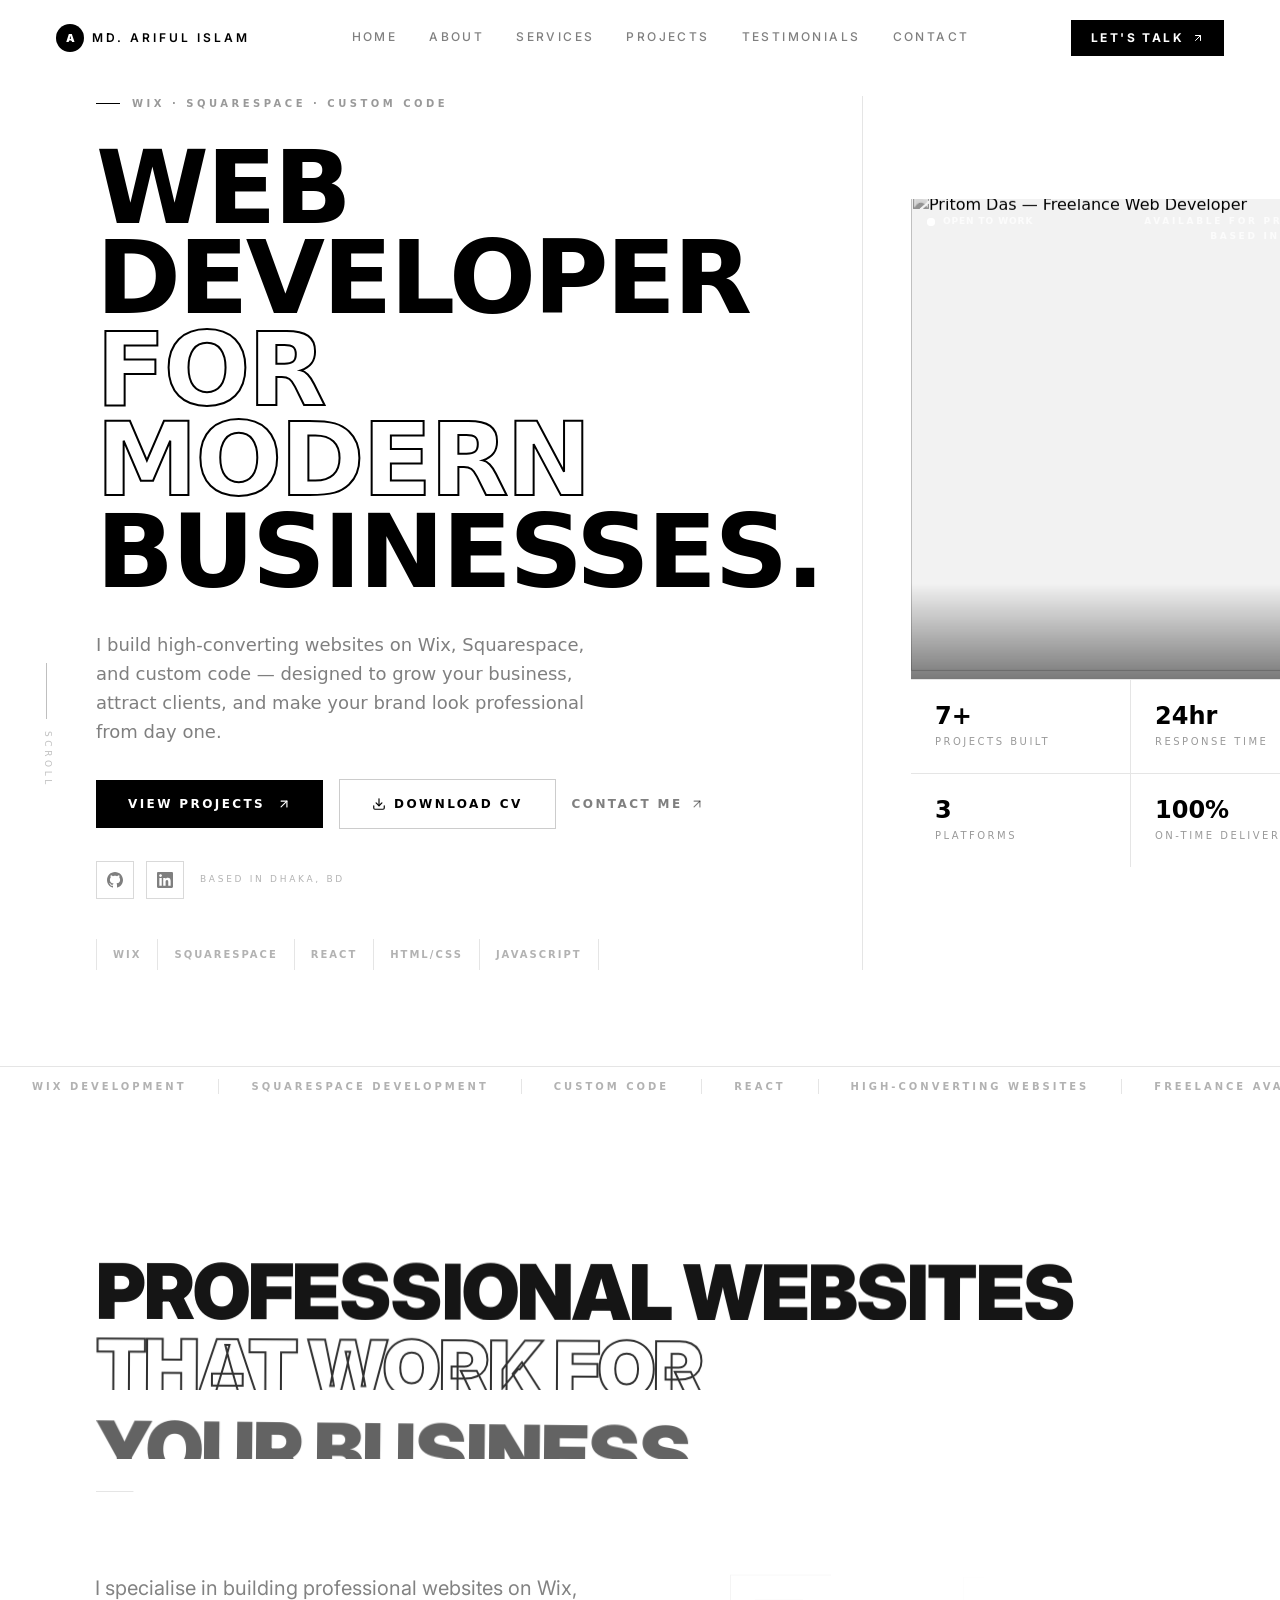
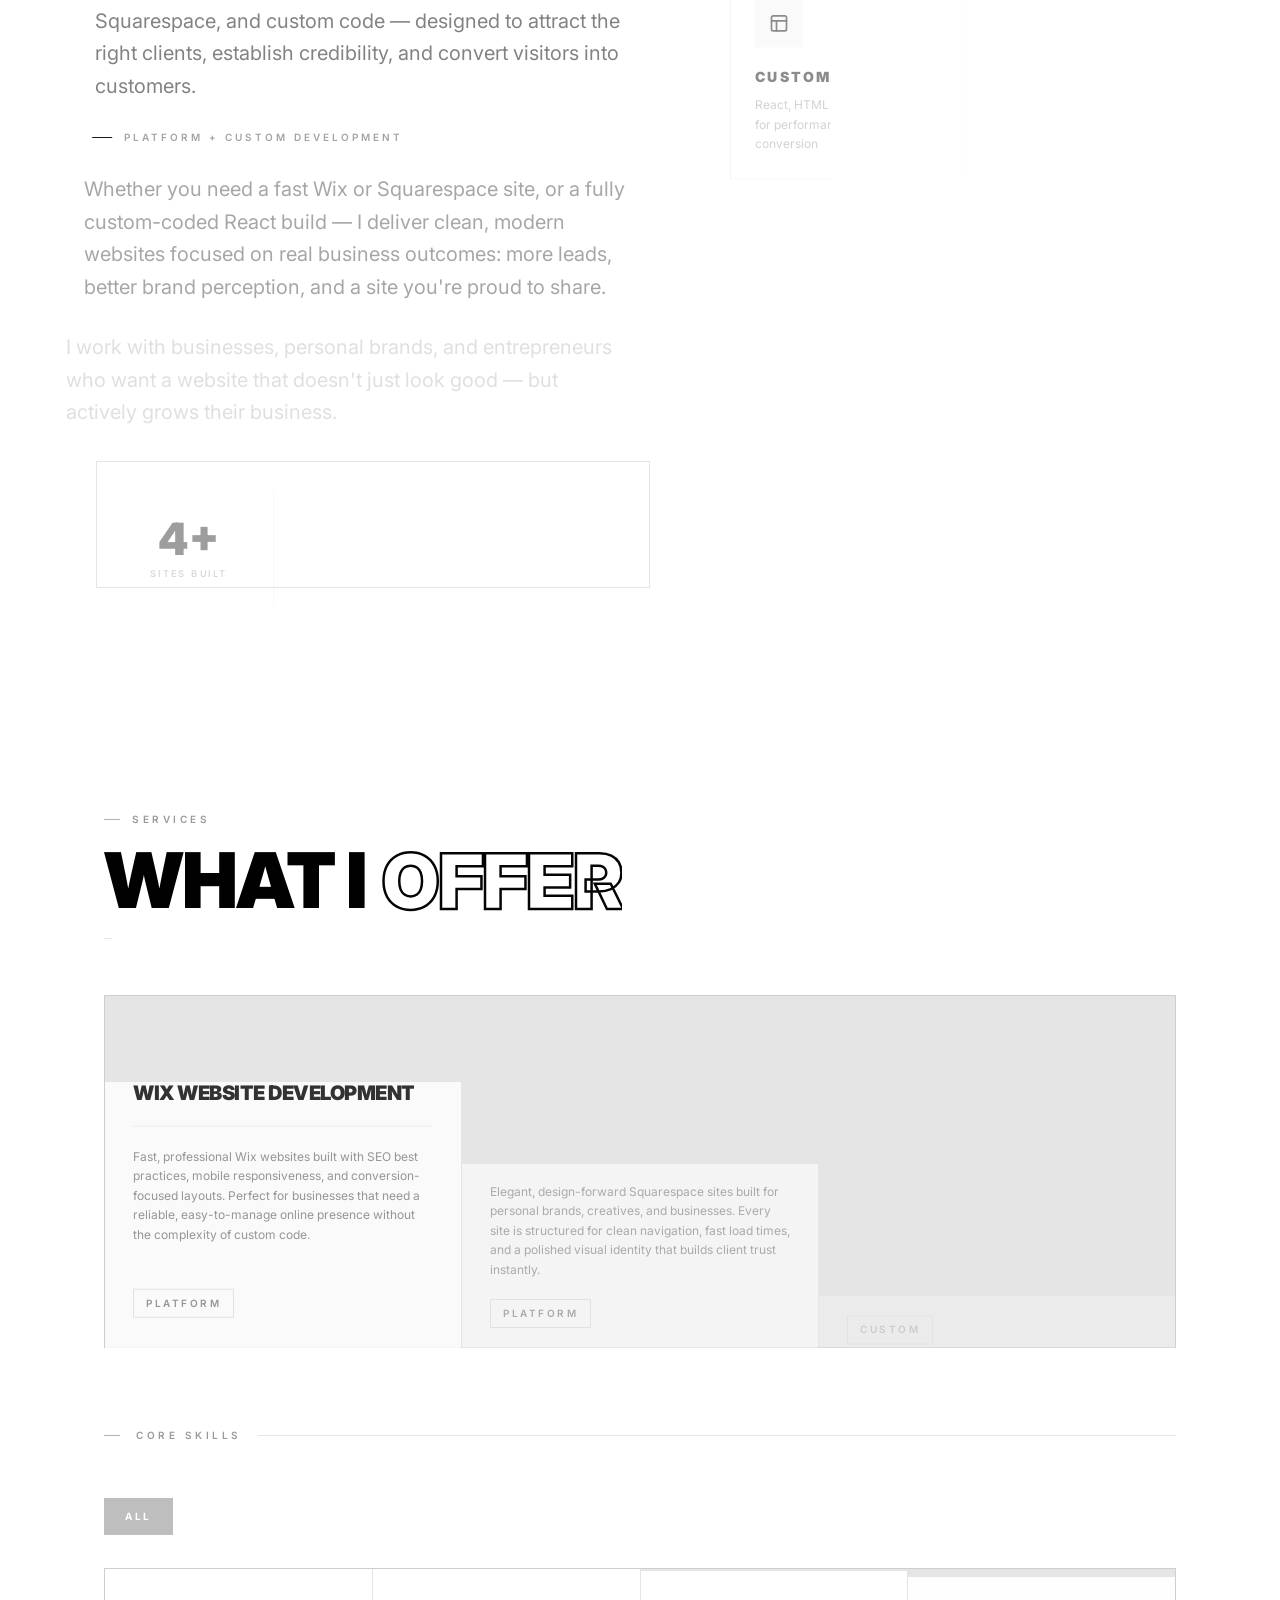
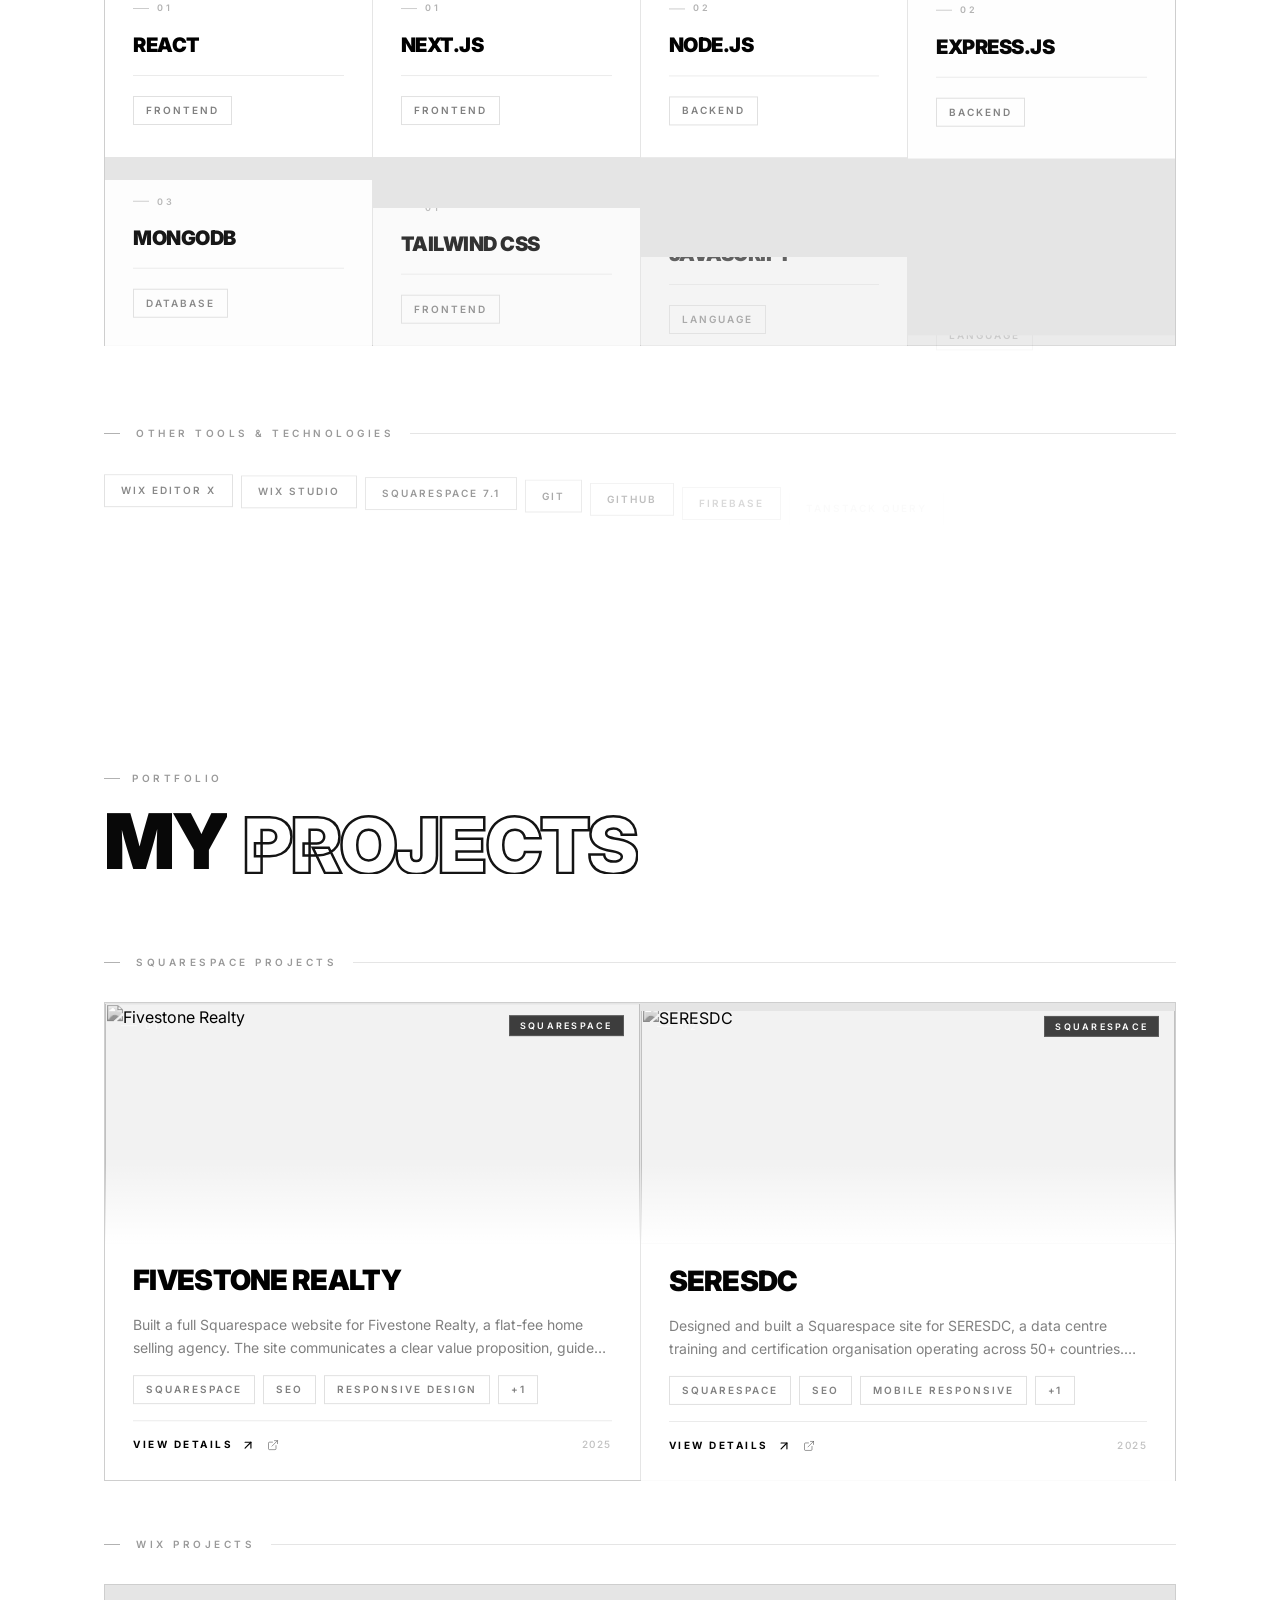
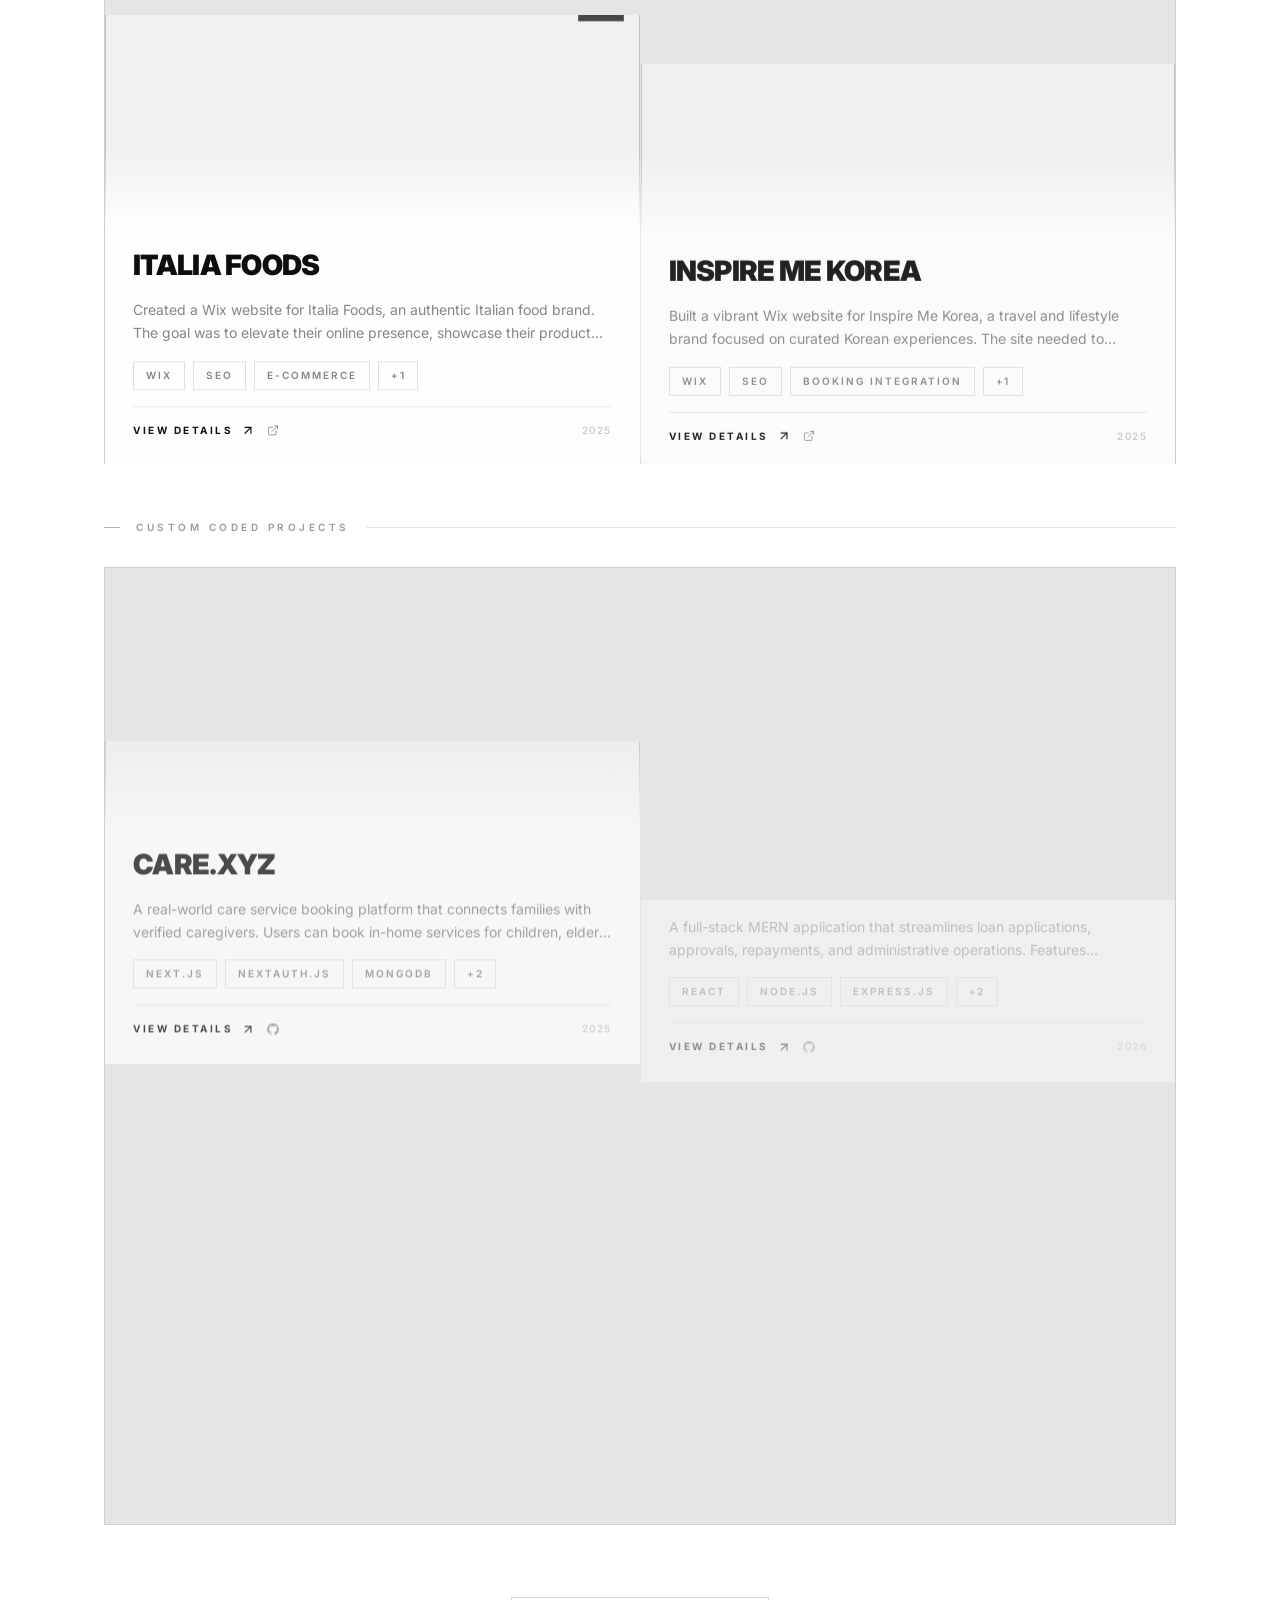
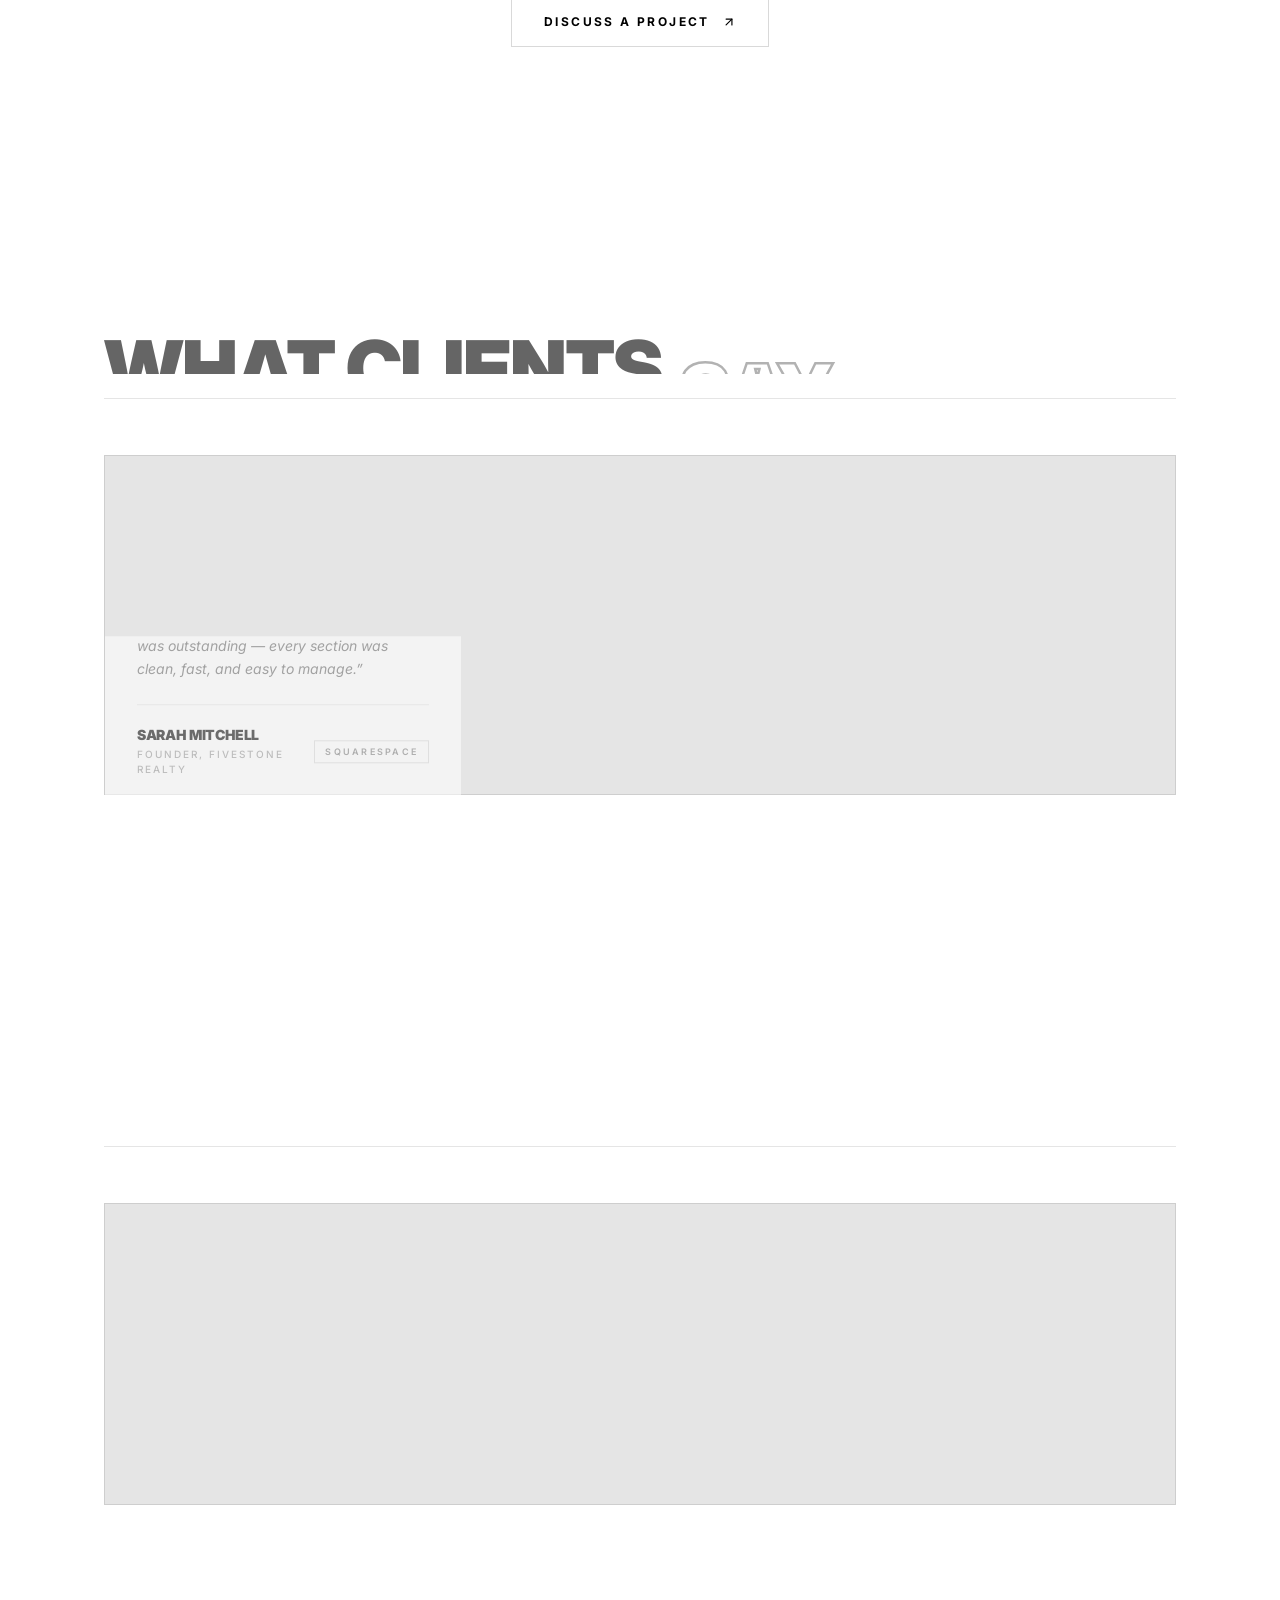
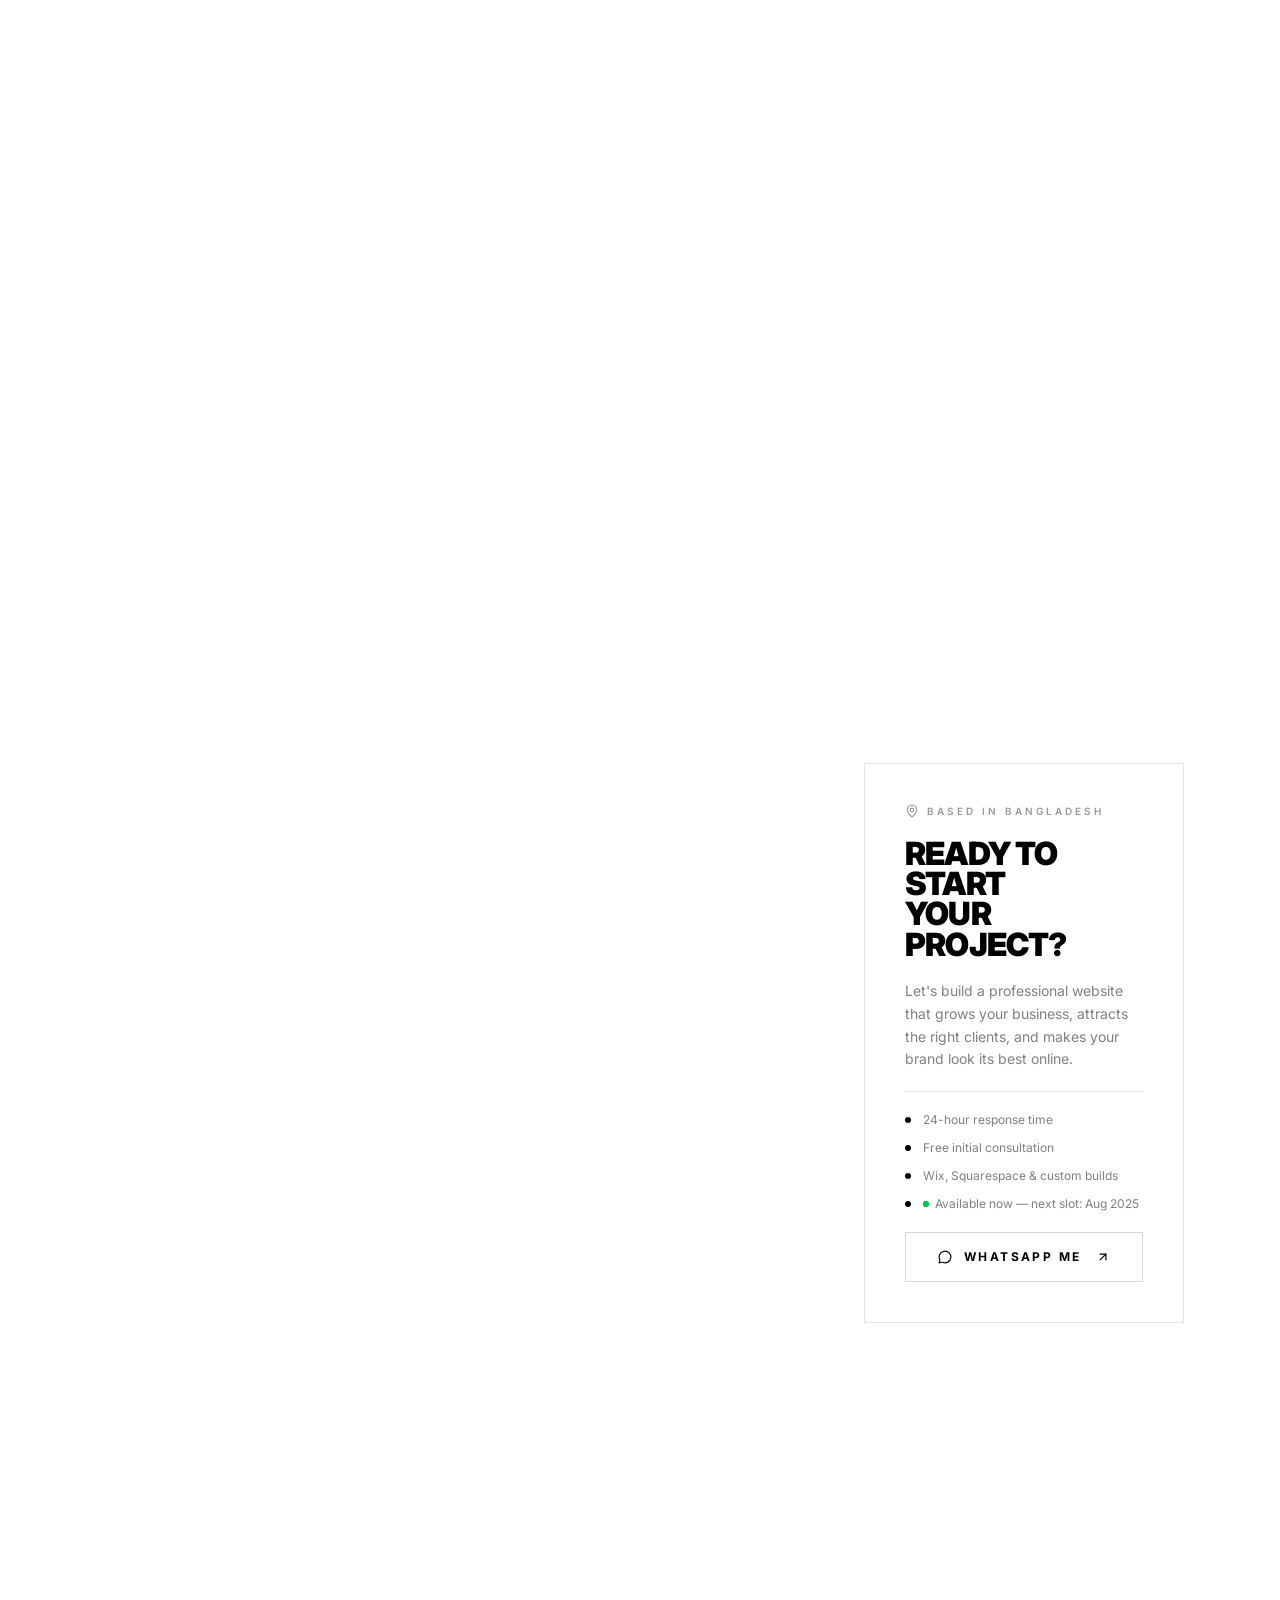
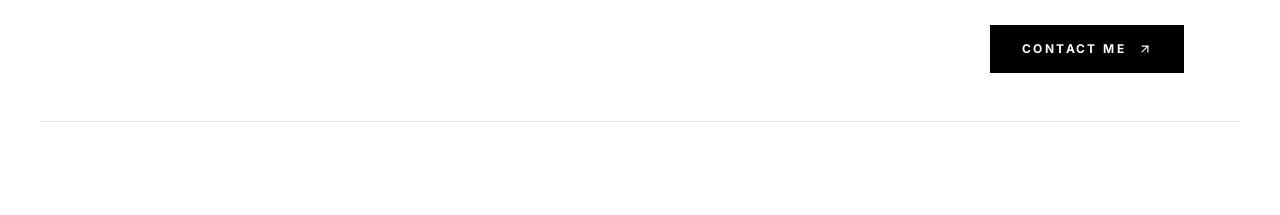
==== commit f049574a: "update" ====
--- a/a.html
+++ b/a.html
@@ -3016,41 +3016,7 @@
     </div>
     <!-- Code injected by live-server -->
     <script>
-	// <![CDATA[  <-- For SVG support
-	if ('WebSocket' in window) {
-		(function () {
-			function refreshCSS() {
-				var sheets = [].slice.call(document.getElementsByTagName("link"));
-				var head = document.getElementsByTagName("head")[0];
-				for (var i = 0; i < sheets.length; ++i) {
-					var elem = sheets[i];
-					var parent = elem.parentElement || head;
-					parent.removeChild(elem);
-					var rel = elem.rel;
-					if (elem.href && typeof rel != "string" || rel.length == 0 || rel.toLowerCase() == "stylesheet") {
-						var url = elem.href.replace(/(&|\?)_cacheOverride=\d+/, '');
-						elem.href = url + (url.indexOf('?') >= 0 ? '&' : '?') + '_cacheOverride=' + (new Date().valueOf());
-					}
-					parent.appendChild(elem);
-				}
-			}
-			var protocol = window.location.protocol === 'http:' ? 'ws://' : 'wss://';
-			var address = protocol + window.location.host + window.location.pathname + '/ws';
-			var socket = new WebSocket(address);
-			socket.onmessage = function (msg) {
-				if (msg.data == 'reload') window.location.reload();
-				else if (msg.data == 'refreshcss') refreshCSS();
-			};
-			if (sessionStorage && !sessionStorage.getItem('IsThisFirstTime_Log_From_LiveServer')) {
-				console.log('Live reload enabled.');
-				sessionStorage.setItem('IsThisFirstTime_Log_From_LiveServer', true);
-			}
-		})();
-	}
-	else {
-		console.error('Upgrade your browser. This Browser is NOT supported WebSocket for Live-Reloading.');
-	}
-	// ]]>
+	
 </script>
   </body>
 
